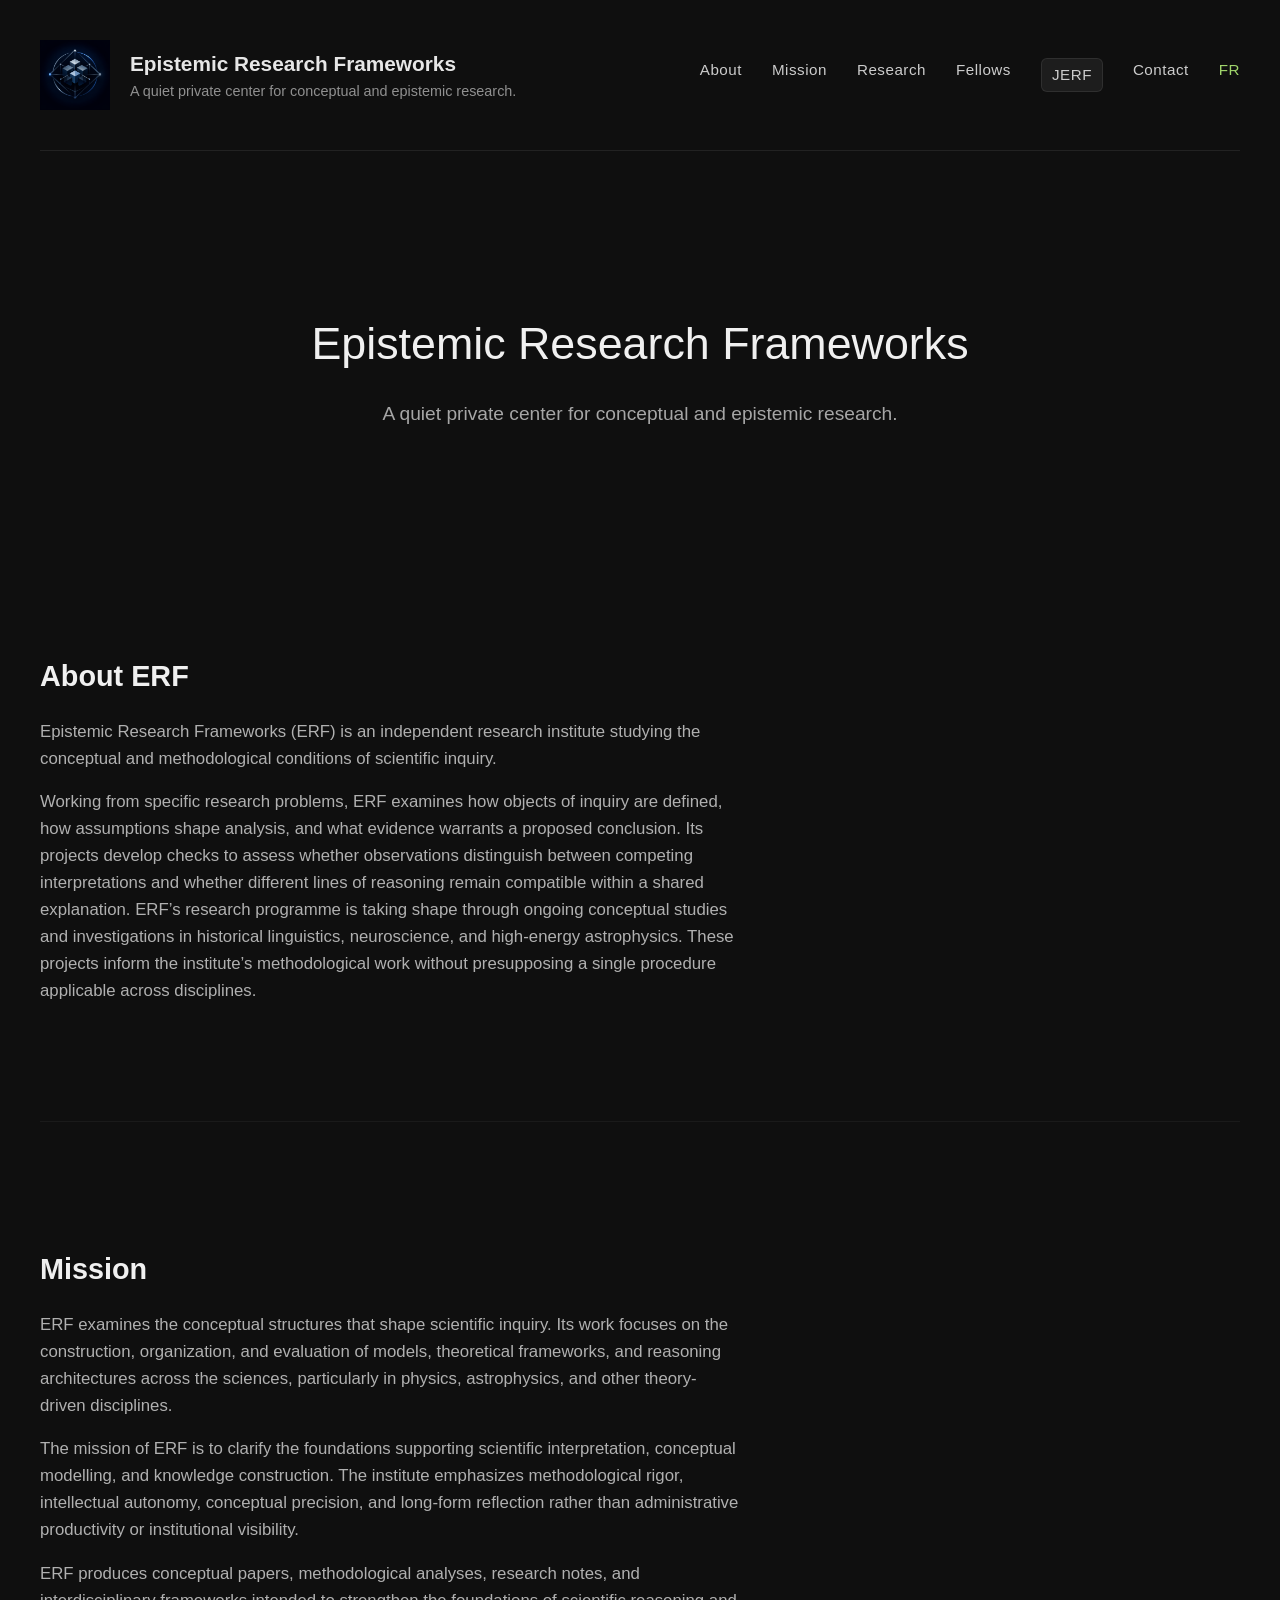
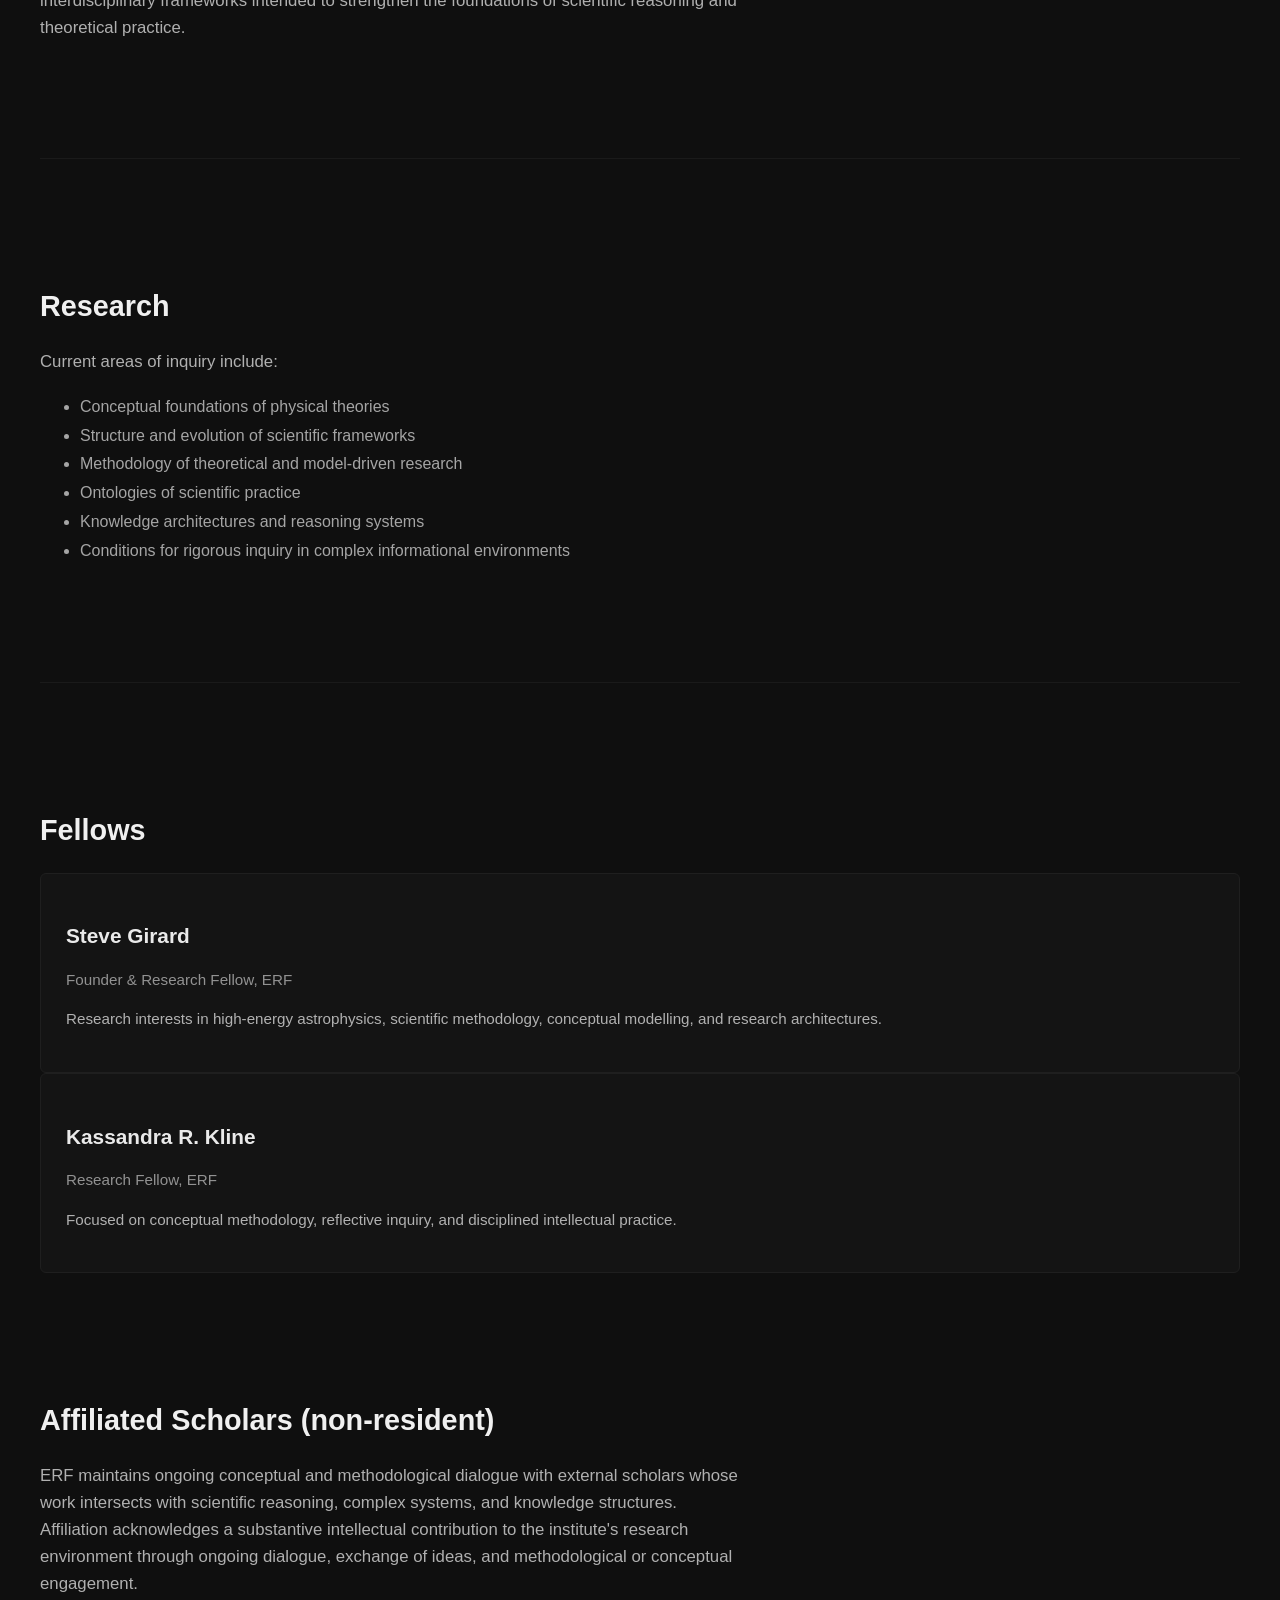
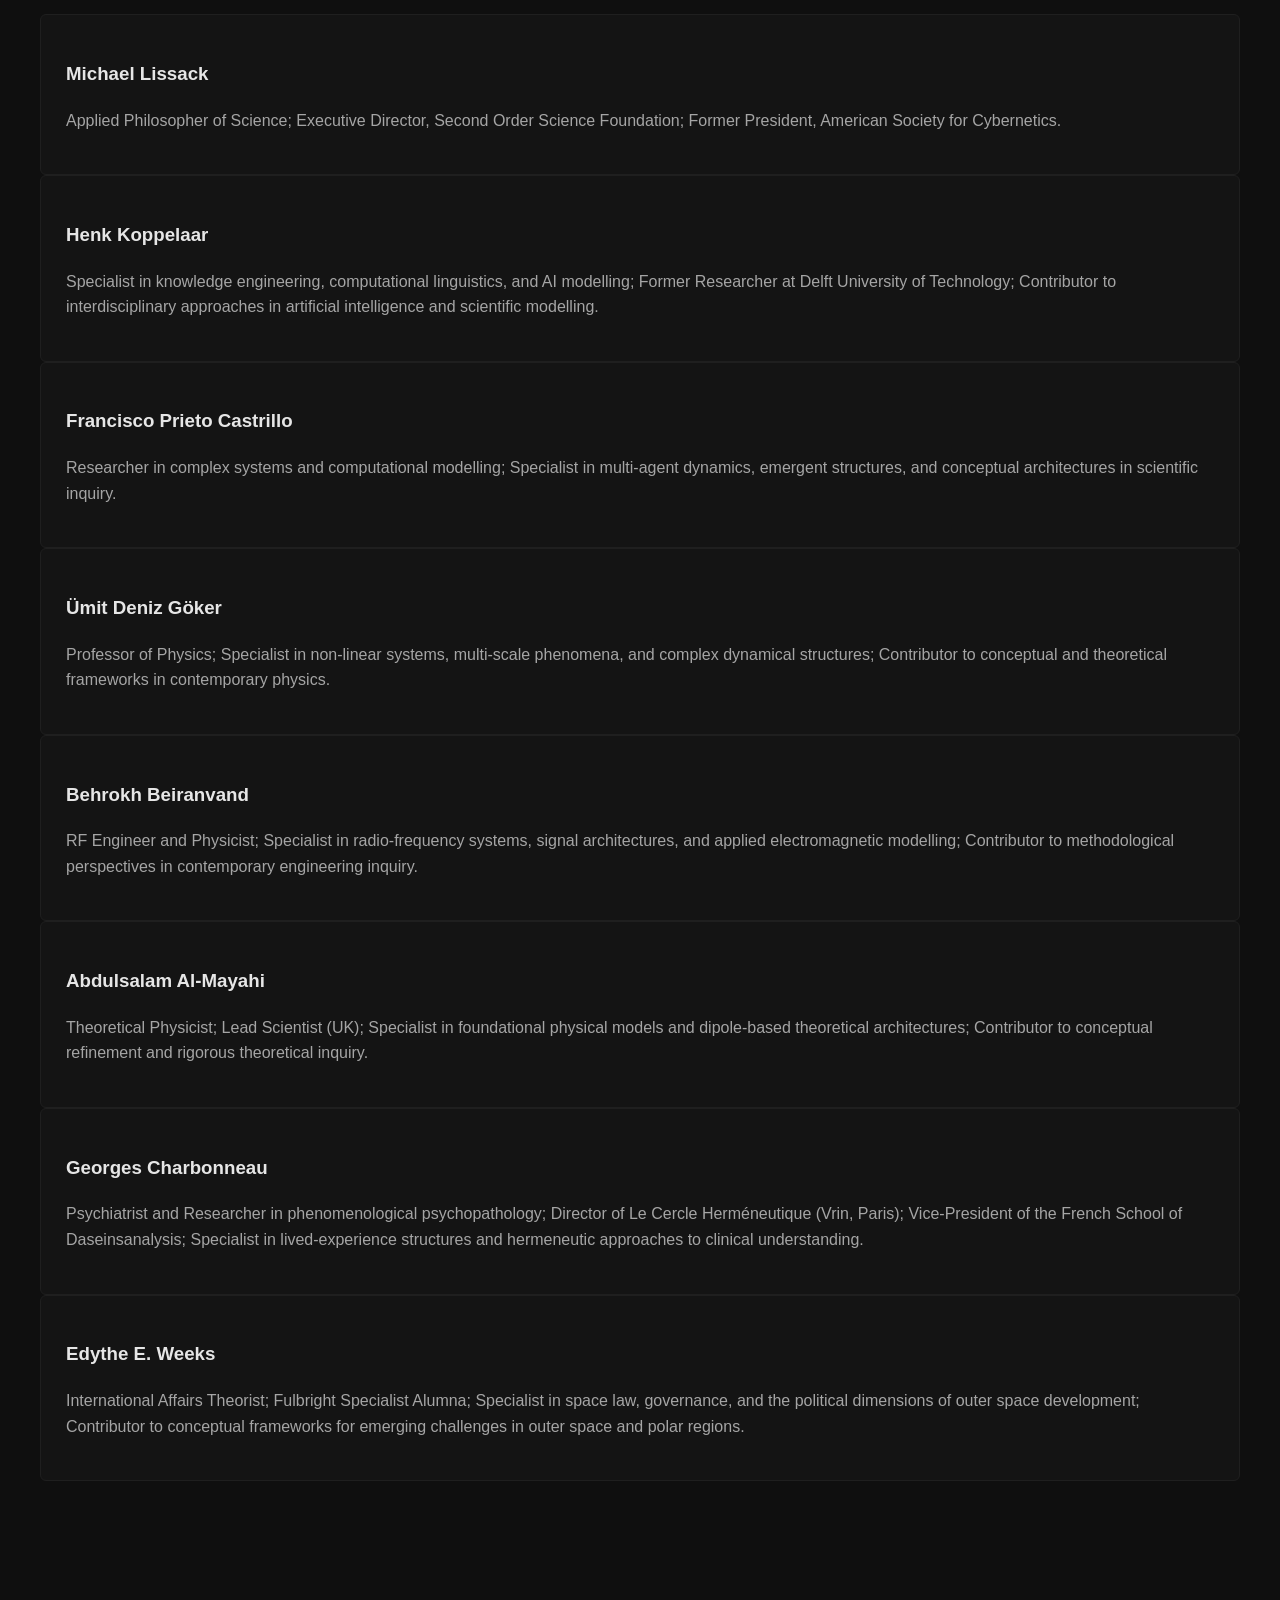
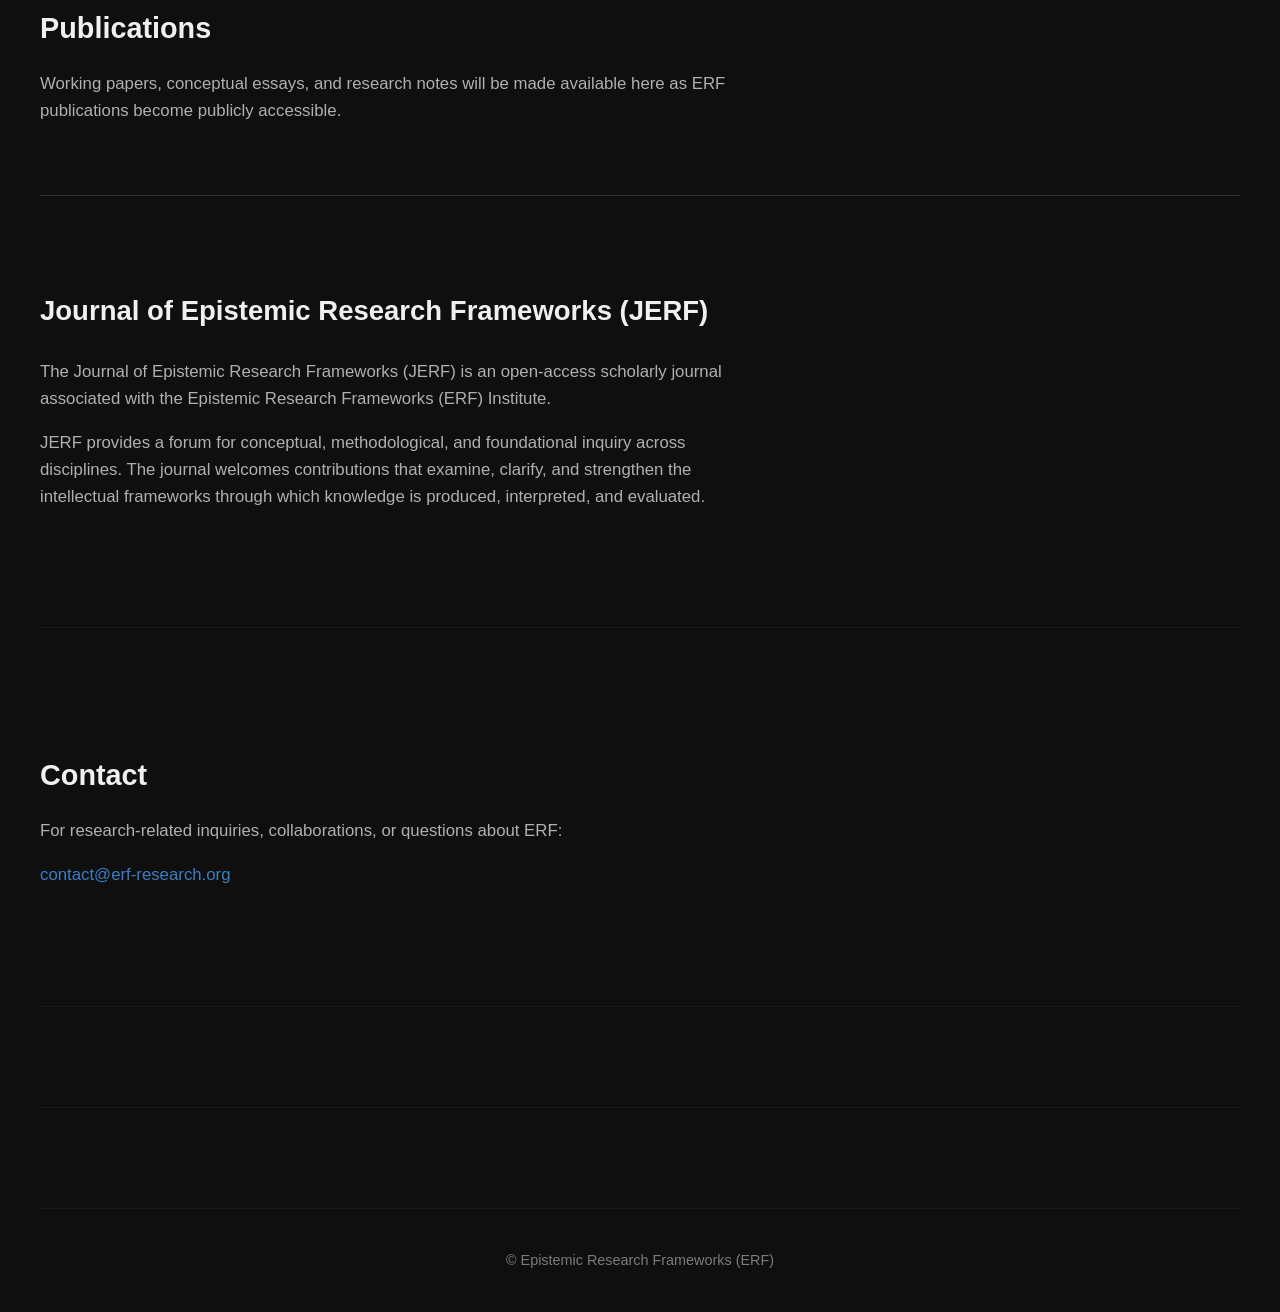
==== index.html @ f29a7f26 "Update index.html" ====
<!DOCTYPE html>
<html lang="en">
<head>
  <meta charset="UTF-8">
  <title>Epistemic Research Frameworks (ERF)</title>
  <meta name="viewport" content="width=device-width, initial-scale=1">
  <link rel="stylesheet" href="style.css">

  <!-- Favicon package -->
  <link rel="icon" type="image/x-icon" href="/favicon.ico">
  <link rel="icon" type="image/png" sizes="16x16" href="/favicon-16x16.png">
  <link rel="icon" type="image/png" sizes="32x32" href="/favicon-32x32.png">
  <link rel="apple-touch-icon" sizes="180x180" href="/apple-touch-icon.png">
  <link rel="icon" type="image/png" sizes="192x192" href="/android-chrome-192x192.png">
  <link rel="icon" type="image/png" sizes="512x512" href="/android-chrome-512x512.png">
  <meta name="theme-color" content="#ffffff">
</head>
<body class="erf-dark">

  <div class="erf-page">

    <header class="erf-header">
      <div class="erf-logo-block">
        <img src="logo.png" alt="ERF logo" class="erf-logo">
        <div class="erf-title">
          <div class="erf-name">Epistemic Research Frameworks</div>
          <div class="erf-subname">A quiet private center for conceptual and epistemic research.</div>
        </div>
      </div>

      <nav class="erf-nav">
        <a href="#about" class="erf-nav-link">About</a>
        <a href="#mission" class="erf-nav-link">Mission</a>
        <a href="#research" class="erf-nav-link">Research</a>
        <a href="#fellows" class="erf-nav-link">Fellows</a>
        <a href="journal.html" class="erf-nav-link erf-nav-jerf">JERF</a>
        <a href="#contact" class="erf-nav-link">Contact</a>

        <!-- 🔥 Lien FR ajouté ici -->
        <a href="fr.html" class="erf-nav-link" style="color:#9fd46b;">
          FR
        </a>
      </nav>
    </header>

    <main class="erf-main">

      <section class="erf-hero">
<div class="erf-hero-text">
<h1 class="erf-hero-title">Epistemic Research Frameworks</h1>
          <p class="erf-hero-lead">
            A quiet private center for conceptual and epistemic research.
          </p>
        </div>
      </section>

     <section id="about" class="erf-section">
  <h2 class="erf-section-title">About ERF</h2>

  <p class="erf-section-text">
    Epistemic Research Frameworks (ERF) is an independent research institute studying the conceptual and methodological conditions of scientific inquiry.
  </p>

  <p class="erf-section-text">
    Working from specific research problems, ERF examines how objects of inquiry are defined, how assumptions shape analysis, and what evidence warrants a proposed conclusion. Its projects develop checks to assess whether observations distinguish between competing interpretations and whether different lines of reasoning remain compatible within a shared explanation.

    ERF’s research programme is taking shape through ongoing conceptual studies and investigations in historical linguistics, neuroscience, and high-energy astrophysics. These projects inform the institute’s methodological work without presupposing a single procedure applicable across disciplines.
  </p>
</section>

<section id="mission" class="erf-section">
  <h2 class="erf-section-title">Mission</h2>

  <p class="erf-section-text">
    ERF examines the conceptual structures that shape scientific inquiry.
    Its work focuses on the construction, organization, and evaluation of
    models, theoretical frameworks, and reasoning architectures across the
    sciences, particularly in physics, astrophysics, and other theory-driven
    disciplines.
  </p>

  <p class="erf-section-text">
    The mission of ERF is to clarify the foundations supporting scientific
    interpretation, conceptual modelling, and knowledge construction.
    The institute emphasizes methodological rigor, intellectual autonomy,
    conceptual precision, and long-form reflection rather than administrative
    productivity or institutional visibility.
  </p>

  <p class="erf-section-text">
    ERF produces conceptual papers, methodological analyses, research notes,
    and interdisciplinary frameworks intended to strengthen the foundations
    of scientific reasoning and theoretical practice.
  </p>
</section>


   <section id="research" class="erf-section">

  <h2 class="erf-section-title">Research</h2>

  <p class="erf-section-text">
    Current areas of inquiry include:
  </p>

  <ul class="erf-research-list" style="color:#a5a5a5; line-height:1.8;">
    <li>Conceptual foundations of physical theories</li>
    <li>Structure and evolution of scientific frameworks</li>
    <li>Methodology of theoretical and model-driven research</li>
    <li>Ontologies of scientific practice</li>
    <li>Knowledge architectures and reasoning systems</li>
    <li>Conditions for rigorous inquiry in complex informational environments</li>
  </ul>

</section>

      <section id="fellows" class="erf-section">
        <h2 class="erf-section-title">Fellows</h2>

     <article class="erf-fellow-card">

  <h3 class="erf-fellow-name">Steve Girard</h3>

  <p class="erf-fellow-role">
    Founder &amp; Research Fellow, ERF
  </p>

  <p class="erf-fellow-bio">
    Research interests in high-energy astrophysics,
    scientific methodology, conceptual modelling,
    and research architectures.
  </p>

</article>

<article class="erf-fellow-card">

  <h3 class="erf-fellow-name">Kassandra R. Kline</h3>

  <p class="erf-fellow-role">
    Research Fellow, ERF
  </p>

  <p class="erf-fellow-bio">
    Focused on conceptual methodology,
    reflective inquiry,
    and disciplined intellectual practice.
  </p>

</article>

      <!-- SECTION AFFILIATED SCHOLARS (VIDE) -->
      <section id="affiliated" class="erf-section">
        <h2 class="erf-section-title">Affiliated Scholars (non‑resident)</h2>

       <p class="erf-section-text">
  ERF maintains ongoing conceptual and methodological dialogue with
  external scholars whose work intersects with scientific reasoning,
  complex systems, and knowledge structures. Affiliation acknowledges a substantive intellectual contribution to the institute's research environment through ongoing dialogue, exchange of ideas, and methodological or conceptual engagement.
</p>

<div class="erf-fellow-card">
  <h3>Michael Lissack</h3>
  <p style="color:#a5a5a5;">
    Applied Philosopher of Science; Executive Director, Second Order Science Foundation; Former President, American Society for Cybernetics.
  </p>
</div>

<div class="erf-fellow-card">
  <h3>Henk Koppelaar</h3>
  <p style="color:#a5a5a5;">
    Specialist in knowledge engineering, computational linguistics, and AI modelling; Former Researcher at Delft University of Technology; Contributor to interdisciplinary approaches in artificial intelligence and scientific modelling.
  </p>
</div>

<div class="erf-fellow-card">
  <h3>Francisco Prieto Castrillo</h3>
  <p style="color:#a5a5a5;">
    Researcher in complex systems and computational modelling; Specialist in multi-agent dynamics, emergent structures, and conceptual architectures in scientific inquiry.
  </p>
</div>

<div class="erf-fellow-card">
  <h3>Ümit Deniz Göker</h3>
  <p style="color:#a5a5a5;">
    Professor of Physics; Specialist in non-linear systems, multi-scale phenomena, and complex dynamical structures; Contributor to conceptual and theoretical frameworks in contemporary physics.
  </p>
</div>

<div class="erf-fellow-card">
  <h3>Behrokh Beiranvand</h3>
  <p style="color:#a5a5a5;">
    RF Engineer and Physicist; Specialist in radio-frequency systems, signal architectures, and applied electromagnetic modelling; Contributor to methodological perspectives in contemporary engineering inquiry.
  </p>
</div>

<div class="erf-fellow-card">
  <h3>Abdulsalam Al‑Mayahi</h3>
  <p style="color:#a5a5a5;">
    Theoretical Physicist; Lead Scientist (UK); Specialist in foundational physical models and dipole-based theoretical architectures; Contributor to conceptual refinement and rigorous theoretical inquiry.
  </p>
</div>

        <div class="erf-fellow-card">
  <h3>Georges Charbonneau</h3>
  <p style="color:#a5a5a5;">
    Psychiatrist and Researcher in phenomenological psychopathology; Director of Le Cercle Herméneutique (Vrin, Paris); Vice-President of the French School of Daseinsanalysis; Specialist in lived-experience structures and hermeneutic approaches to clinical understanding.
  </p>
</div>

        <div class="erf-fellow-card">
  <h3>Edythe E. Weeks</h3>
  <p style="color:#a5a5a5;">
   International Affairs Theorist; Fulbright Specialist Alumna; Specialist in space law, governance, and the political dimensions of outer space development; Contributor to conceptual frameworks for emerging challenges in outer space and polar regions.
</div>

  <section id="publications" class="erf-section">

  <h2 class="erf-section-title">Publications</h2>

  <p class="erf-section-text">
    Working papers, conceptual essays, and research notes will be made
    available here as ERF publications become publicly accessible.
  </p>

   <div style="
margin-top:70px;
border-top:1px solid #2e2e2e;
padding-top:45px;
"></div>
 
   <a href="journal.html" style="text-decoration:none;">
<h2 class="erf-section-title"
style="font-size:1.72em; margin-bottom:26px;">
Journal of Epistemic Research Frameworks (JERF)
</h2>
</a>
    
<p class="erf-section-text">
  The Journal of Epistemic Research Frameworks (JERF) is an open-access scholarly journal associated with the Epistemic Research Frameworks (ERF) Institute.
</p>

<p class="erf-section-text">
  JERF provides a forum for conceptual, methodological, and foundational inquiry across disciplines. The journal welcomes contributions that examine, clarify, and strengthen the intellectual frameworks through which knowledge is produced, interpreted, and evaluated.
</p>
    
  </section>

      <section id="contact" class="erf-section">
        <h2 class="erf-section-title">Contact</h2>
        <p class="erf-section-text">
          For research-related inquiries, collaborations, or questions about ERF:
        </p>
        <p class="erf-section-text">
          <a href="mailto:contact@erf-research.org" class="erf-link">
            contact@erf-research.org
          </a>
        </p>
      </section>

    </main>

    <footer class="erf-footer">
      <div class="erf-footer-text">
        © Epistemic Research Frameworks (ERF)
      </div>
    </footer>

  </div>

</body>
</html>
---- style.css ----
/* ================================
   ERF — Noir Institutionnel
   ================================ */

/* --- Base --- */
body.erf-dark {
  margin: 0;
  padding: 0;
  background: #0f0f0f;
  color: #e6e6e6;
  font-family: "Inter", Helvetica, Arial, sans-serif;
  line-height: 1.6;
}

/* Wrapper */
.erf-page {
  max-width: 1200px;
  margin: 0 auto;
  padding: 0 40px;
}

/* --- Header --- */
.erf-header {
  display: flex;
  justify-content: space-between;
  align-items: center;
  padding: 40px 0;
  border-bottom: 1px solid #222;
}

.erf-logo-block {
  display: flex;
  align-items: center;
  gap: 20px;
}

.erf-logo {
  width: 70px;
  height: auto;
}

.erf-title {
  display: flex;
  flex-direction: column;
}

.erf-name {
  font-size: 1.3rem;
  font-weight: 600;
  color: #e6e6e6;
}

.erf-subname {
  font-size: 0.9rem;
  opacity: 0.6;
}

/* --- Navigation --- */
.erf-nav {
  display: flex;
  gap: 30px;
}

.erf-nav-link {
  color: #ccc;
  text-decoration: none;
  font-size: 0.95rem;
  letter-spacing: 0.5px;
  transition: opacity 0.2s;
}

.erf-nav-link:hover {
  opacity: 0.5;
}

.erf-nav-jerf {
  background: rgba(255,255,255,0.06);
  border: 1px solid rgba(255,255,255,0.08);
  padding: 4px 10px;
  border-radius: 6px;
}

/* --- Hero --- */
.erf-hero {
  padding: 120px 0 80px 0;
  text-align: center;
}

.erf-hero-title {
  font-size: 2.8rem;
  font-weight: 500;
  margin-bottom: 10px;
  color: #f0f0f0;
}

.erf-hero-lead {
  font-size: 1.2rem;
  opacity: 0.7;
}

/* --- Sections --- */
.erf-section {
  padding: 100px 0;
  border-bottom: 1px solid #1a1a1a;
}

.erf-section-title {
  font-size: 1.8rem;
  margin-bottom: 20px;
  color: #f0f0f0;
}

.erf-section-text {
  max-width: 700px;
  font-size: 1.05rem;
  opacity: 0.75;
}

/* --- Fellows --- */
.erf-fellows-grid {
  display: grid;
  grid-template-columns: repeat(auto-fit, minmax(260px, 1fr));
  gap: 40px;
  margin-top: 40px;
}

.erf-fellow-card {
  background: #141414;
  padding: 25px;
  border: 1px solid #1f1f1f;
  border-radius: 6px;
}

.erf-fellow-name {
  font-size: 1.3rem;
  margin-bottom: 5px;
  color: #eaeaea;
}

.erf-fellow-role {
  font-size: 0.95rem;
  opacity: 0.6;
  margin-bottom: 15px;
}

.erf-fellow-bio {
  font-size: 0.95rem;
  opacity: 0.75;
}

/* --- Links --- */
.erf-link {
  color: #4da3ff;
  text-decoration: none;
}

.erf-link:hover {
  opacity: 0.6;
}

/* --- Footer --- */
.erf-footer {
  padding: 40px 0;
  text-align: center;
  opacity: 0.5;
  font-size: 0.9rem;
}
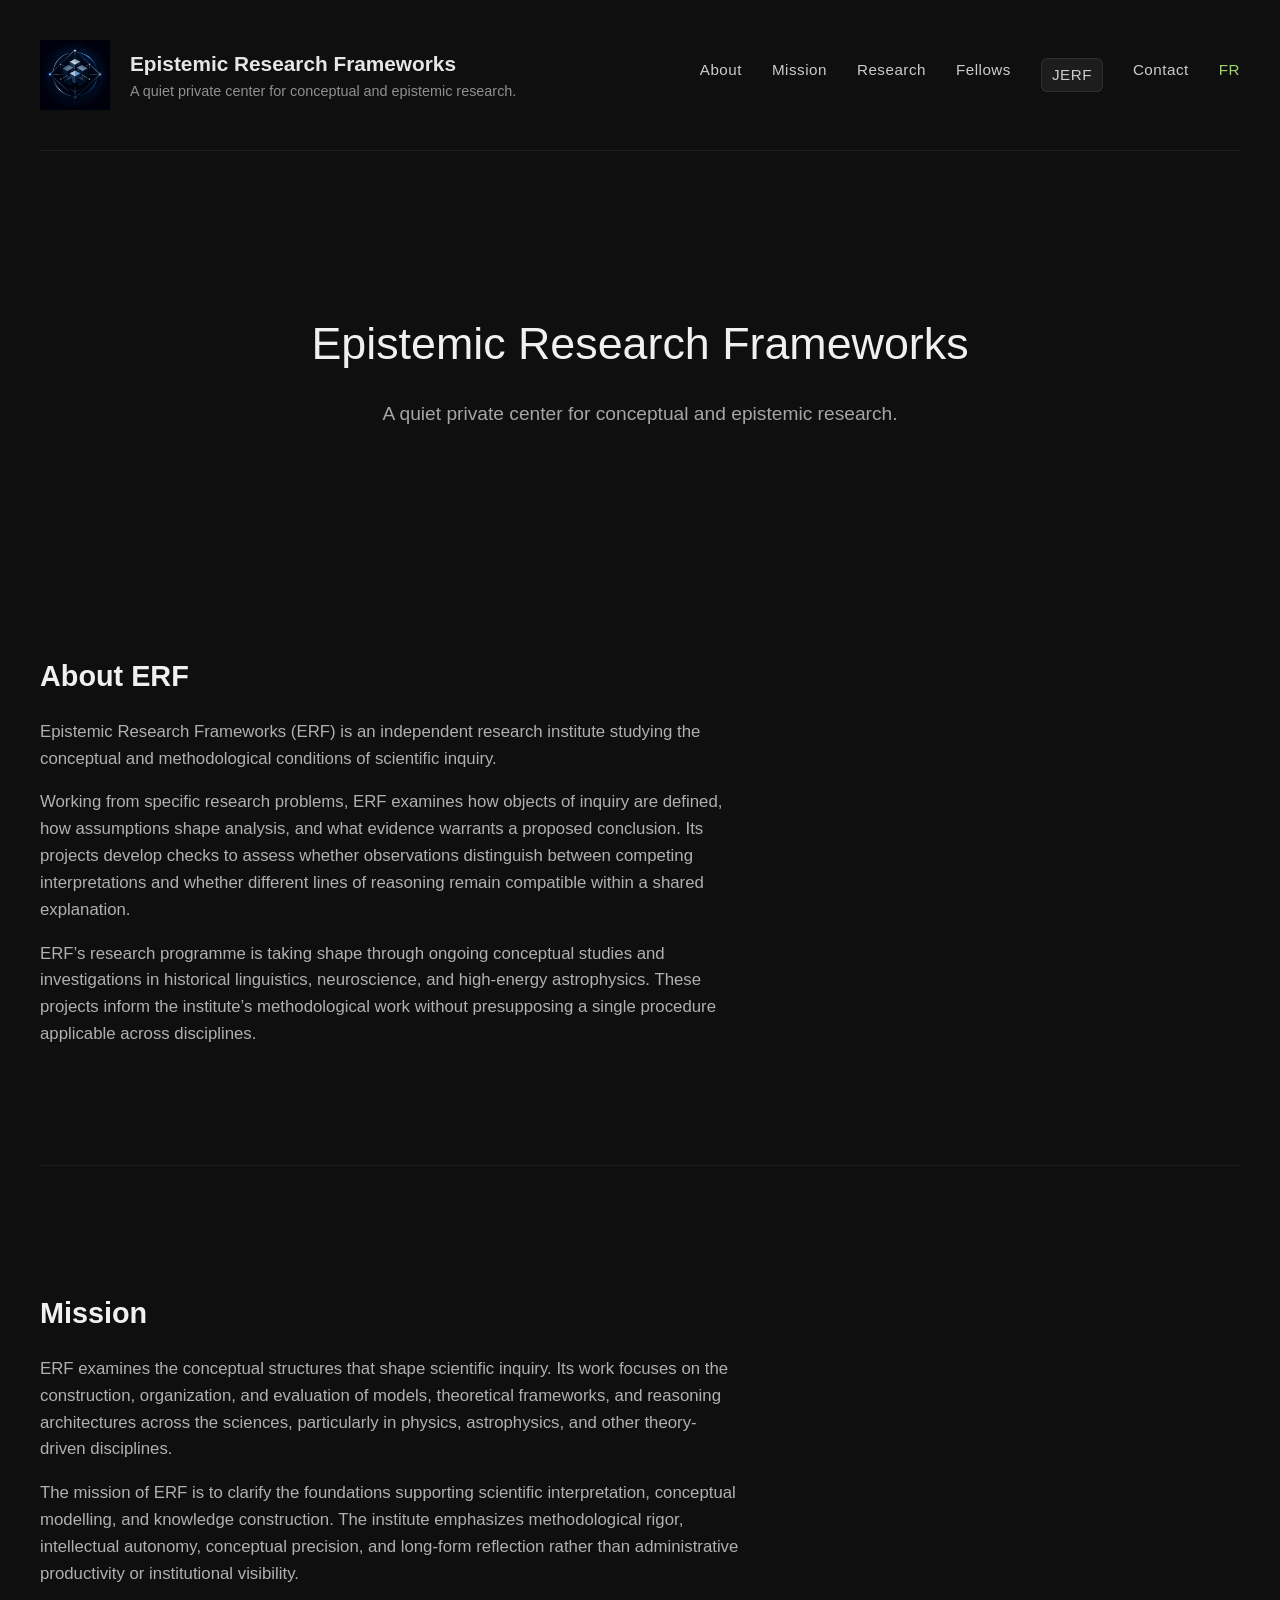
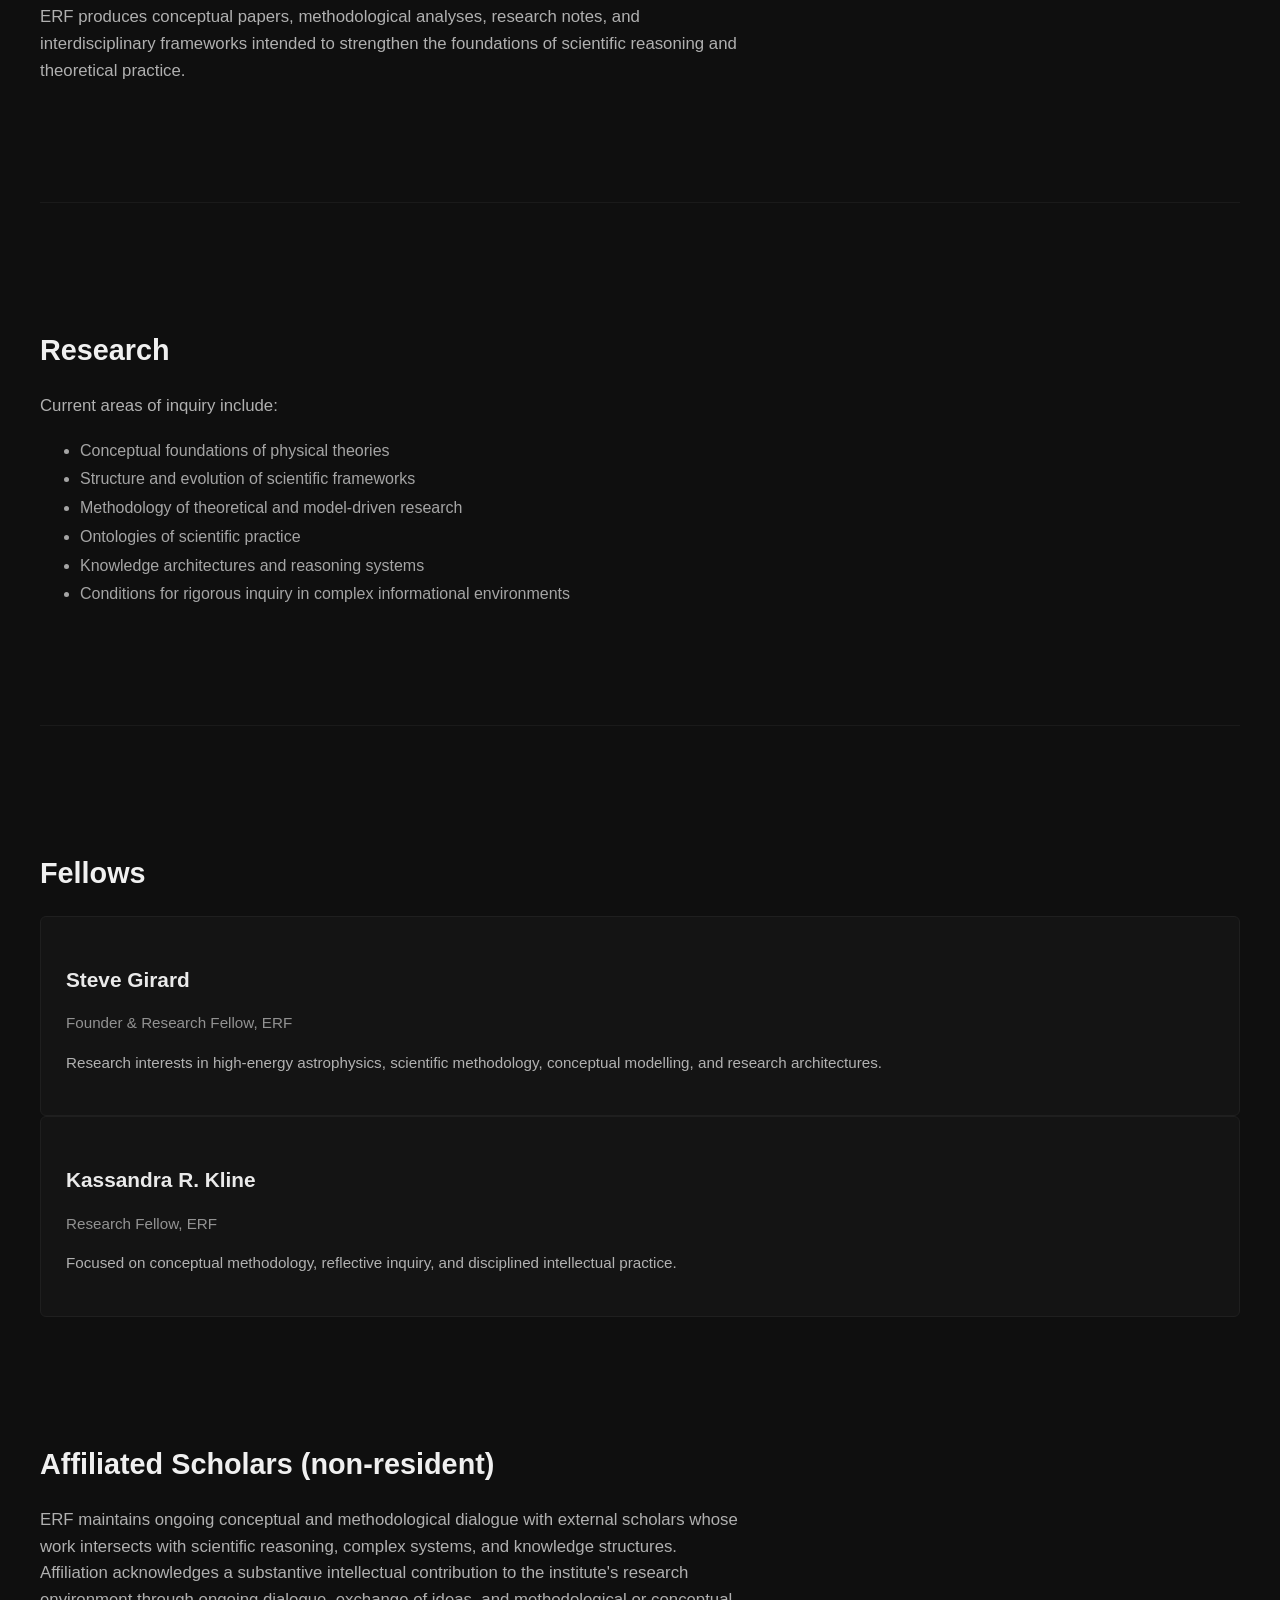
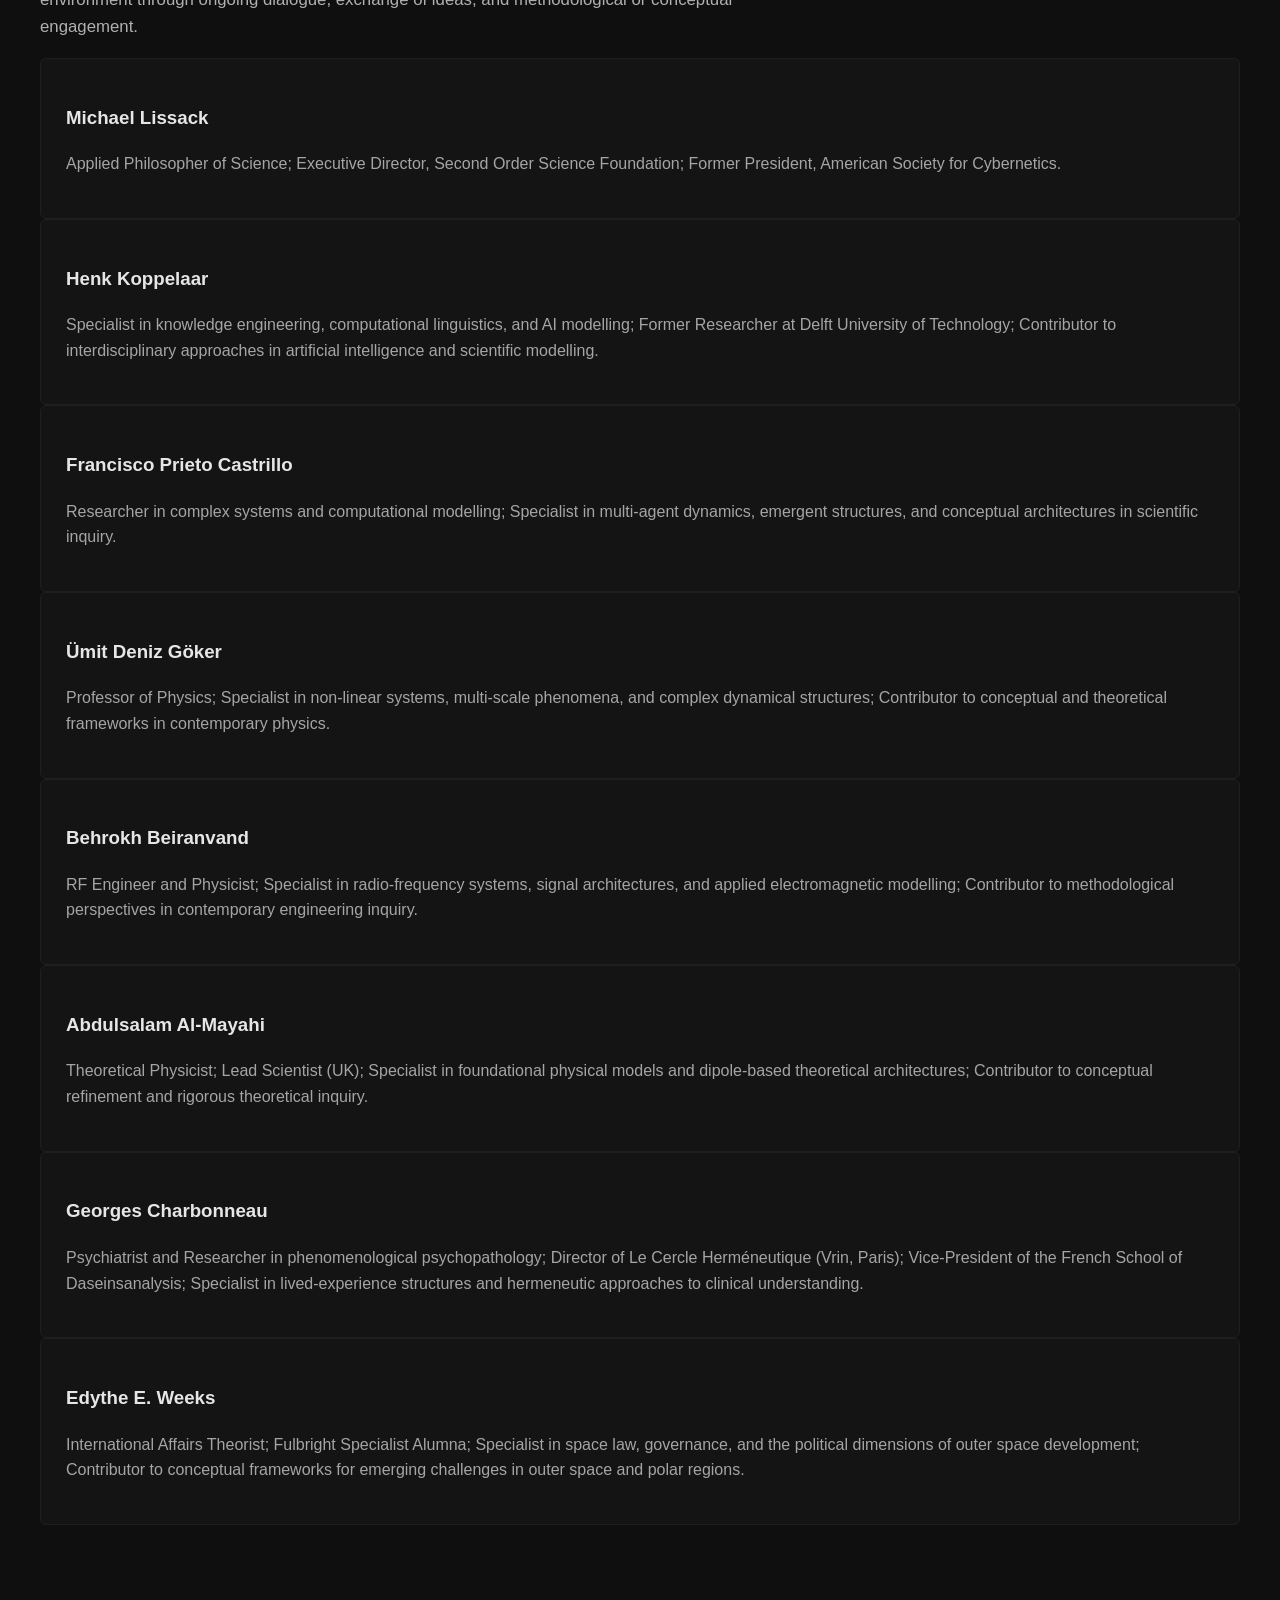
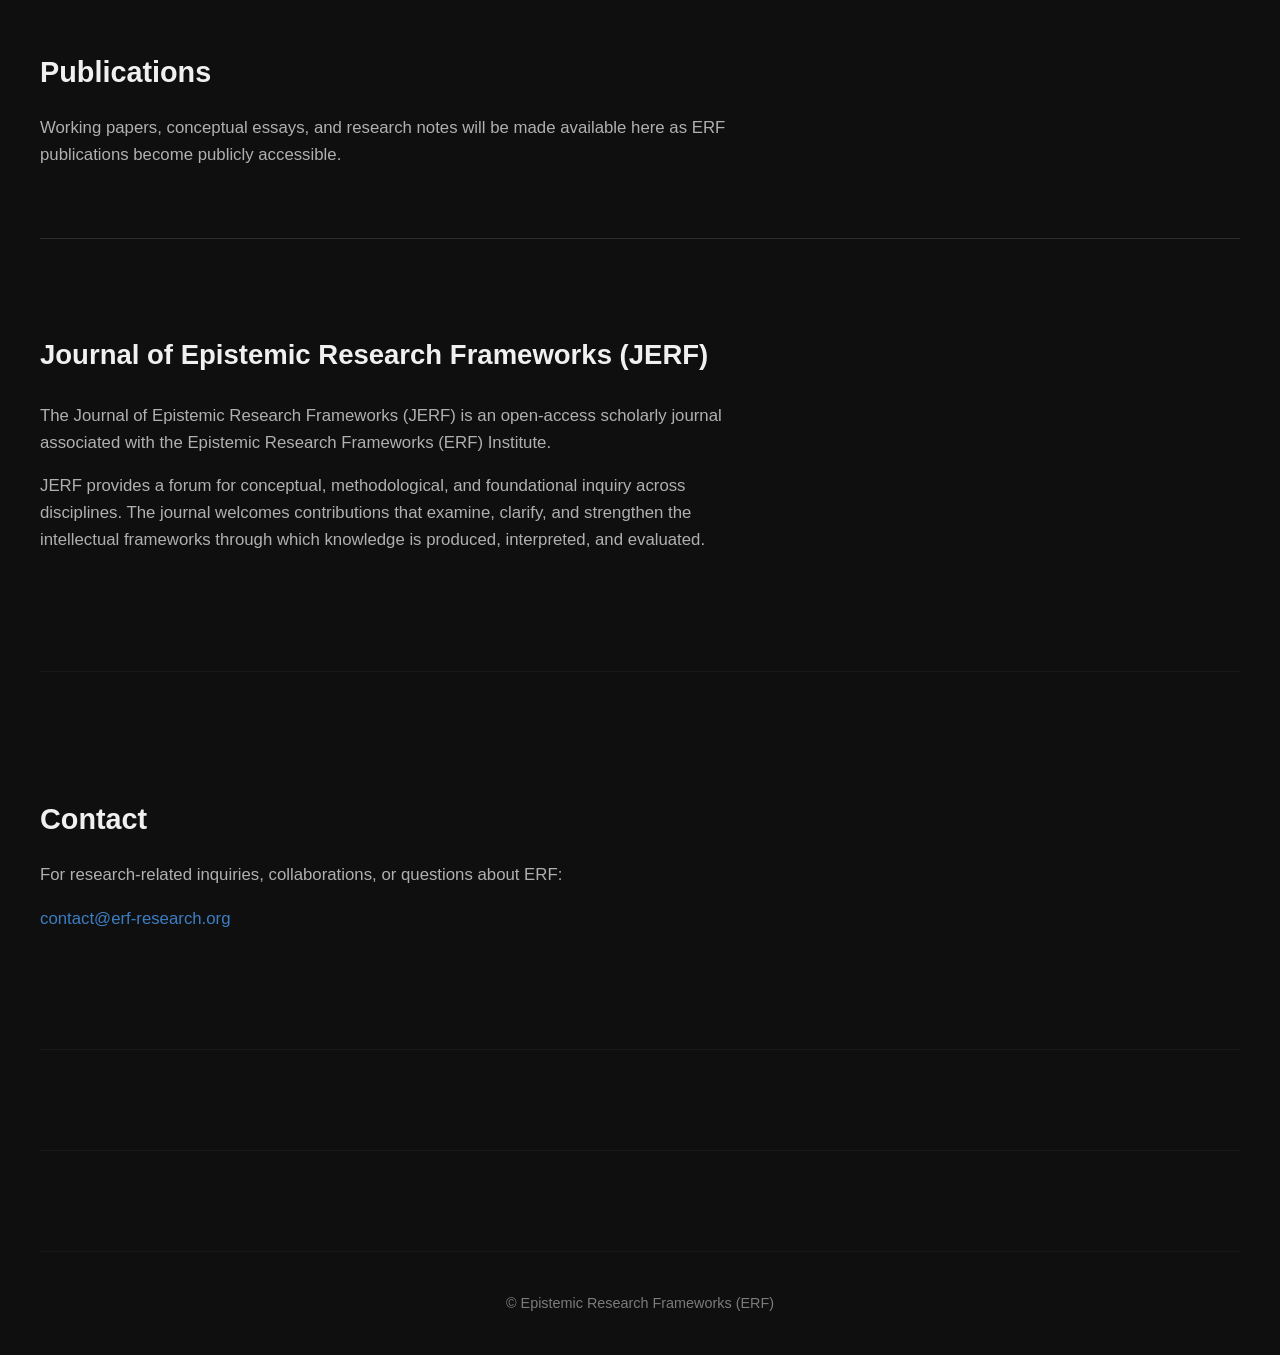
==== commit 60768be1: "Update index.html" ====
--- a/index.html
+++ b/index.html
@@ -63,7 +63,9 @@
 
   <p class="erf-section-text">
     Working from specific research problems, ERF examines how objects of inquiry are defined, how assumptions shape analysis, and what evidence warrants a proposed conclusion. Its projects develop checks to assess whether observations distinguish between competing interpretations and whether different lines of reasoning remain compatible within a shared explanation.
-
+  </p>
+
+  <p class="erf-section-text">
     ERF’s research programme is taking shape through ongoing conceptual studies and investigations in historical linguistics, neuroscience, and high-energy astrophysics. These projects inform the institute’s methodological work without presupposing a single procedure applicable across disciplines.
   </p>
 </section>
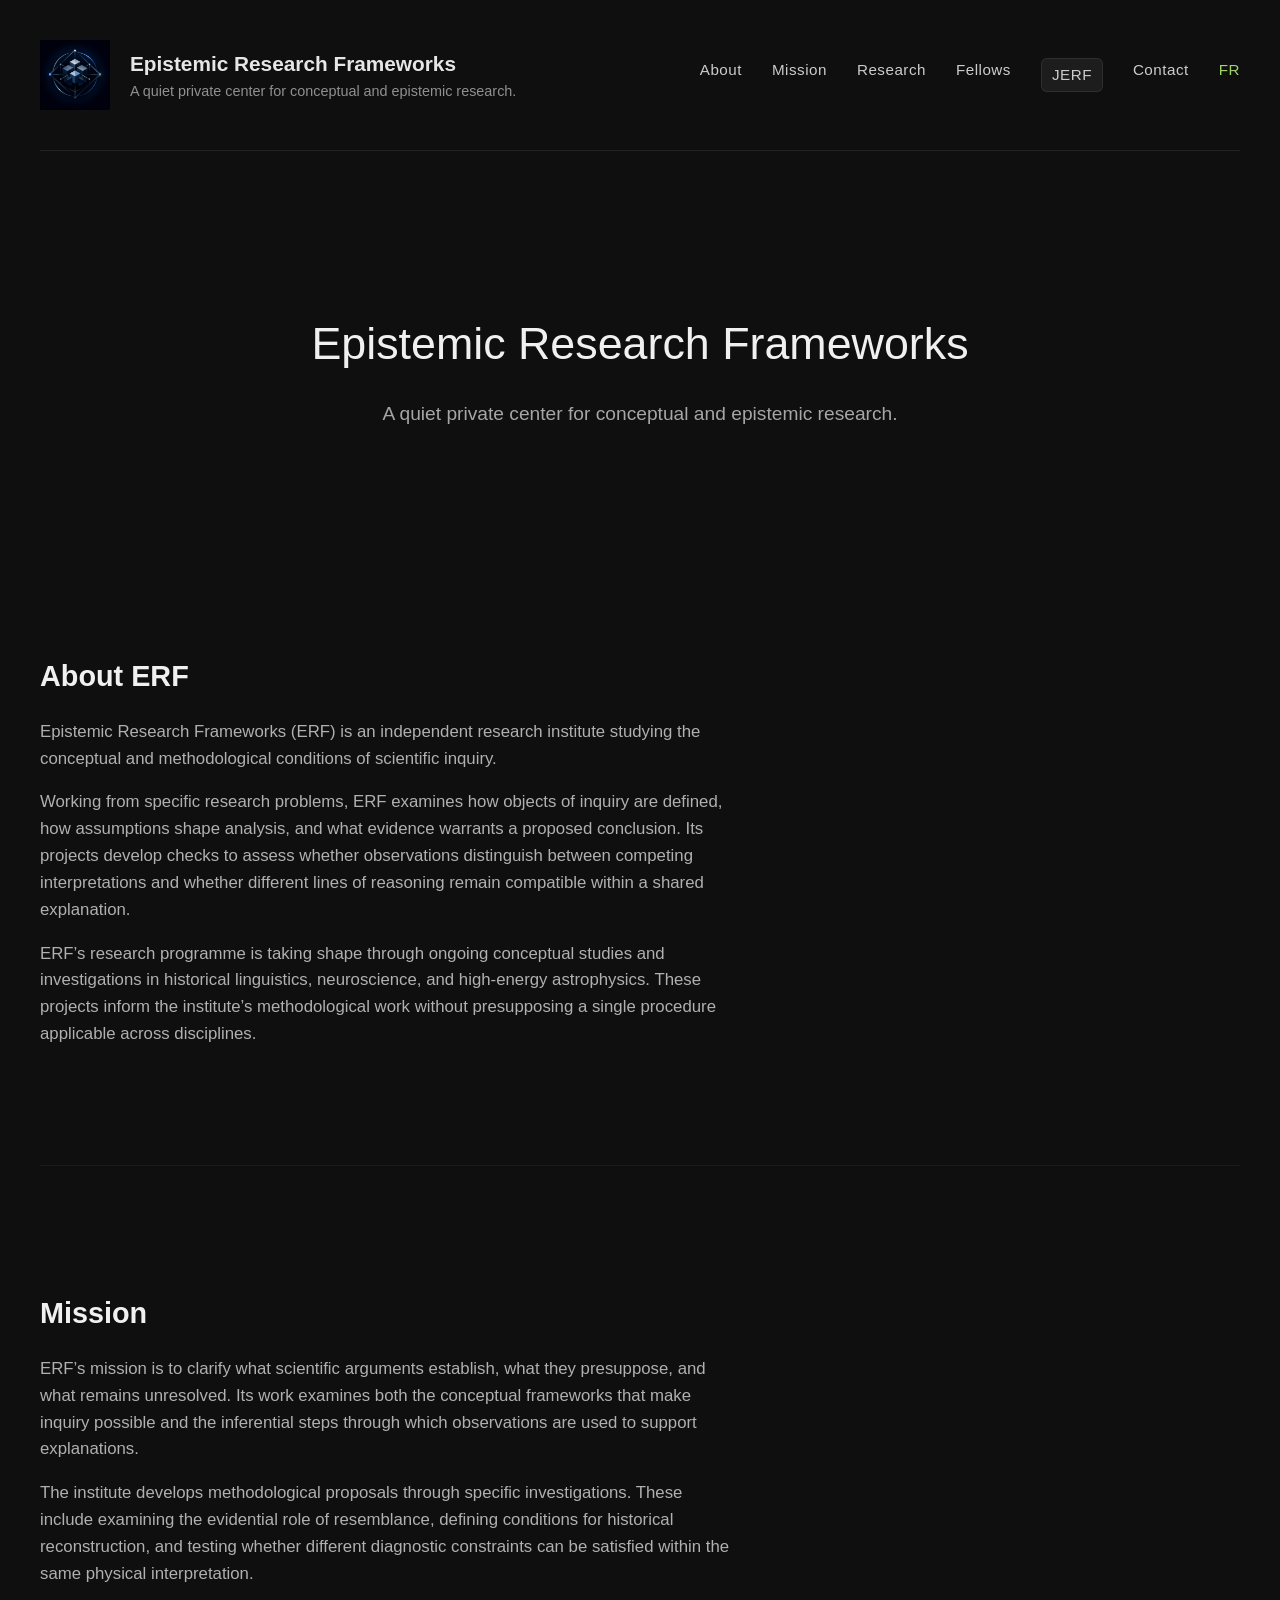
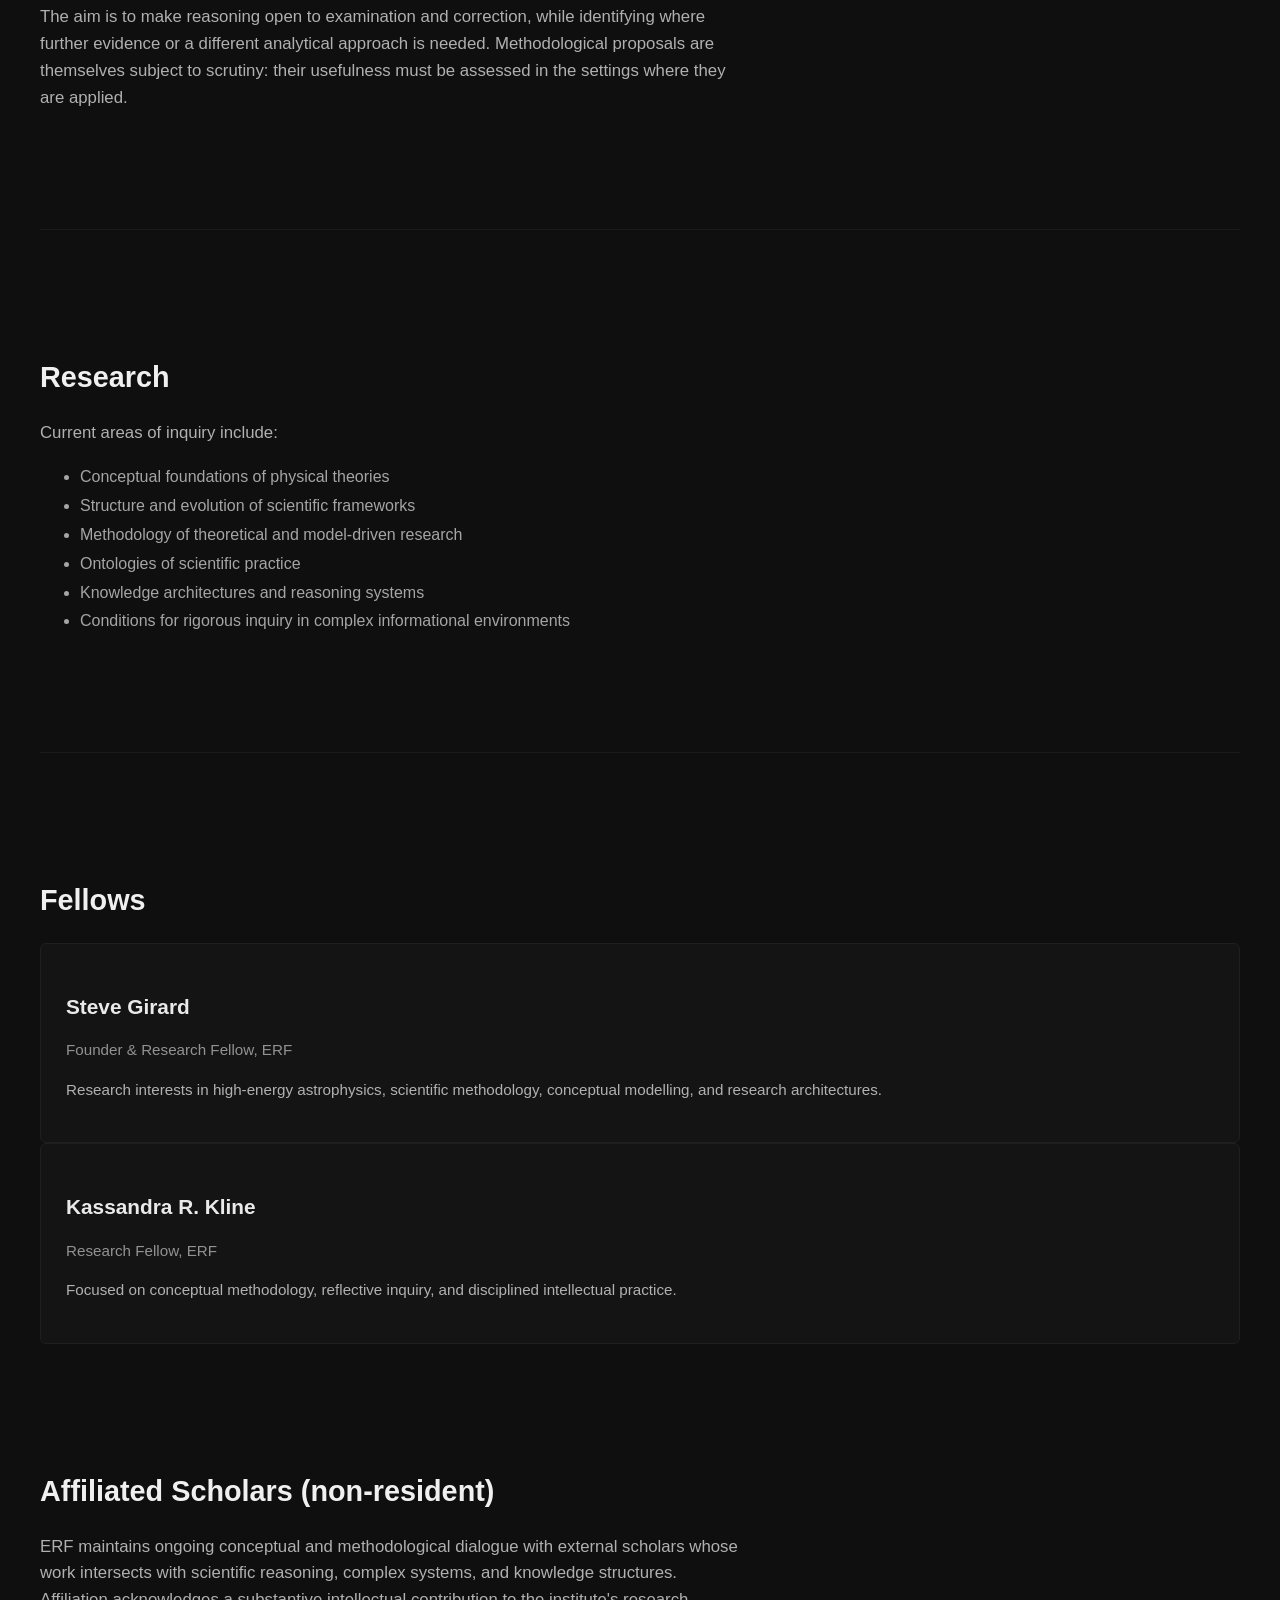
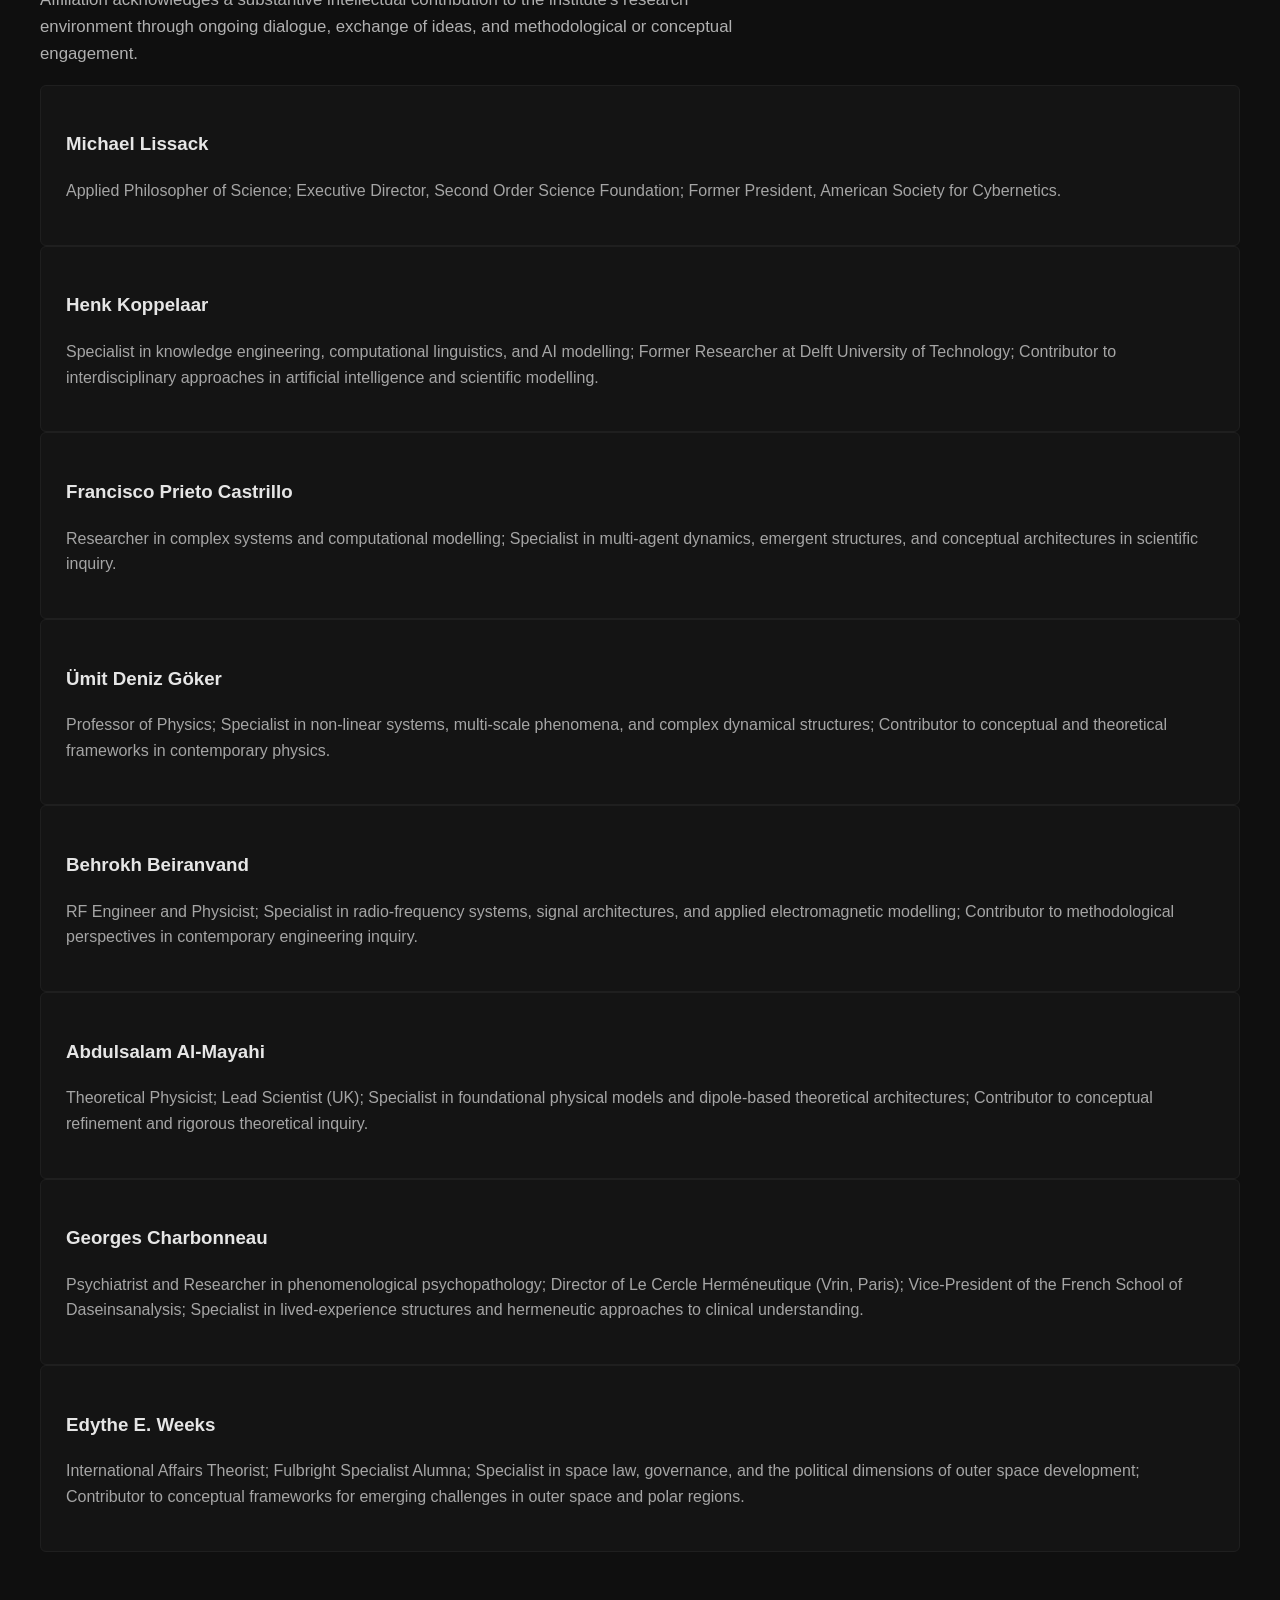
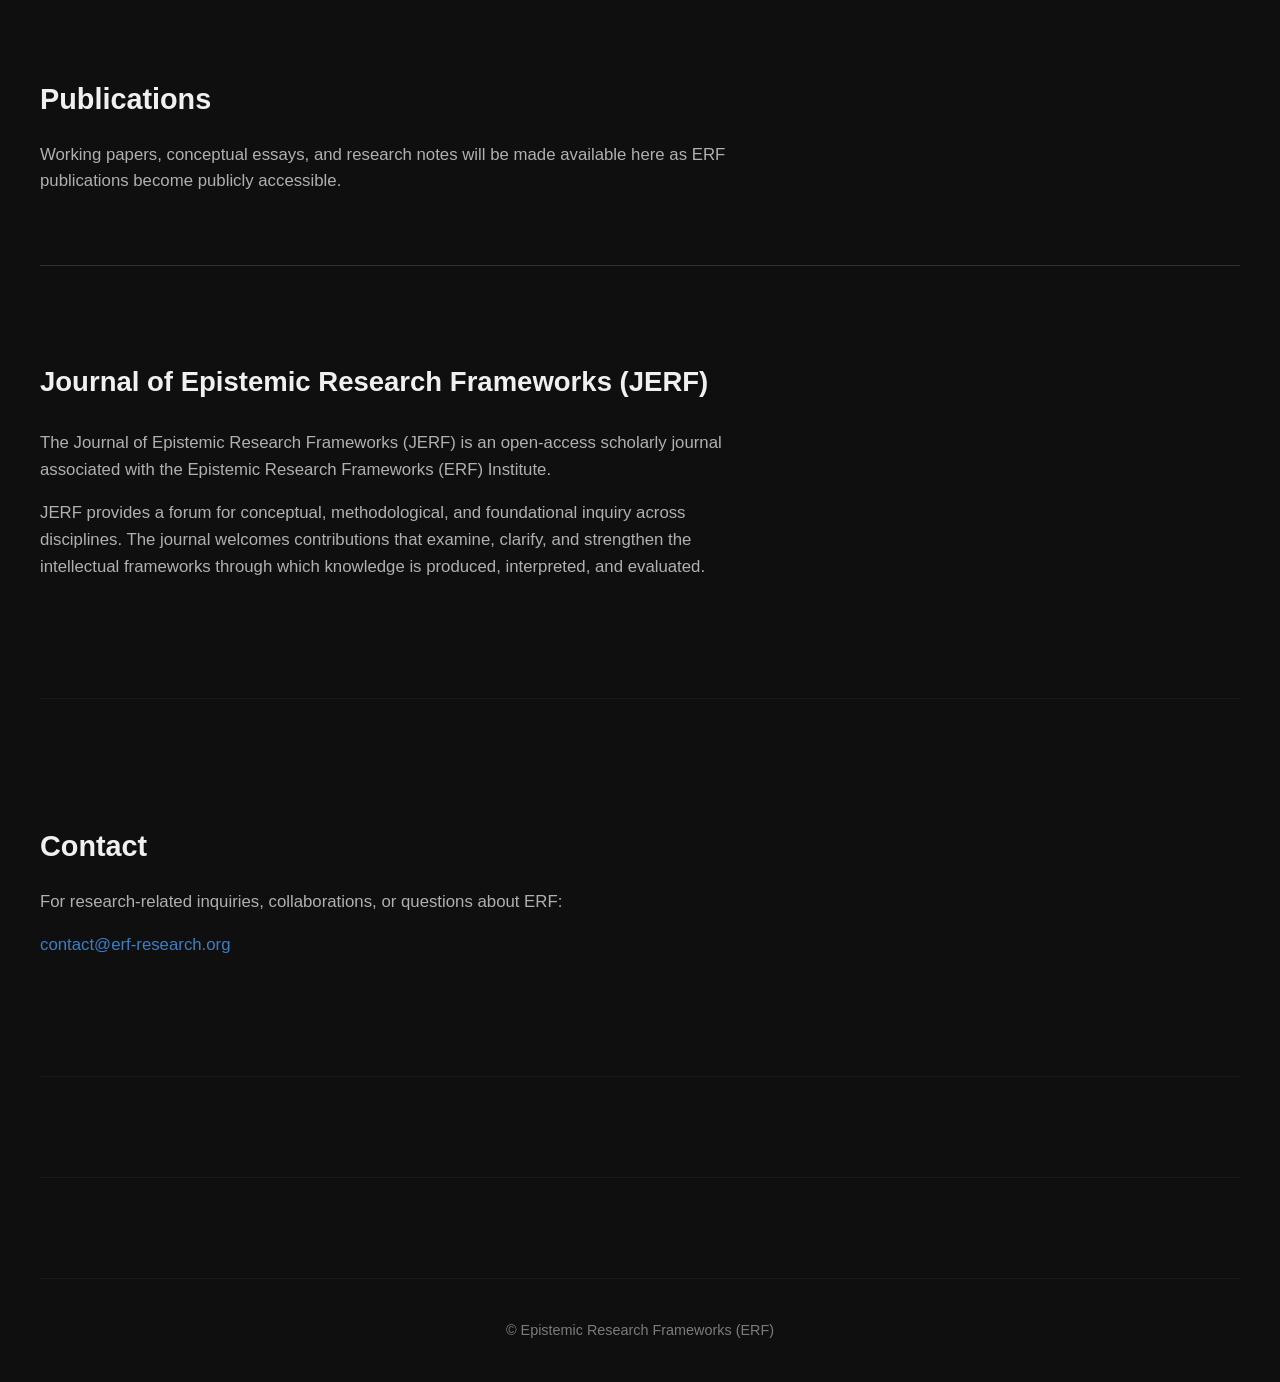
==== commit 0288225d: "Update index.html" ====
--- a/index.html
+++ b/index.html
@@ -74,28 +74,17 @@
   <h2 class="erf-section-title">Mission</h2>
 
   <p class="erf-section-text">
-    ERF examines the conceptual structures that shape scientific inquiry.
-    Its work focuses on the construction, organization, and evaluation of
-    models, theoretical frameworks, and reasoning architectures across the
-    sciences, particularly in physics, astrophysics, and other theory-driven
-    disciplines.
-  </p>
-
-  <p class="erf-section-text">
-    The mission of ERF is to clarify the foundations supporting scientific
-    interpretation, conceptual modelling, and knowledge construction.
-    The institute emphasizes methodological rigor, intellectual autonomy,
-    conceptual precision, and long-form reflection rather than administrative
-    productivity or institutional visibility.
-  </p>
-
-  <p class="erf-section-text">
-    ERF produces conceptual papers, methodological analyses, research notes,
-    and interdisciplinary frameworks intended to strengthen the foundations
-    of scientific reasoning and theoretical practice.
+    ERF’s mission is to clarify what scientific arguments establish, what they presuppose, and what remains unresolved. Its work examines both the conceptual frameworks that make inquiry possible and the inferential steps through which observations are used to support explanations.
+  </p>
+
+  <p class="erf-section-text">
+    The institute develops methodological proposals through specific investigations. These include examining the evidential role of resemblance, defining conditions for historical reconstruction, and testing whether different diagnostic constraints can be satisfied within the same physical interpretation.
+  </p>
+
+  <p class="erf-section-text">
+    The aim is to make reasoning open to examination and correction, while identifying where further evidence or a different analytical approach is needed. Methodological proposals are themselves subject to scrutiny: their usefulness must be assessed in the settings where they are applied.
   </p>
 </section>
-
 
    <section id="research" class="erf-section">
 
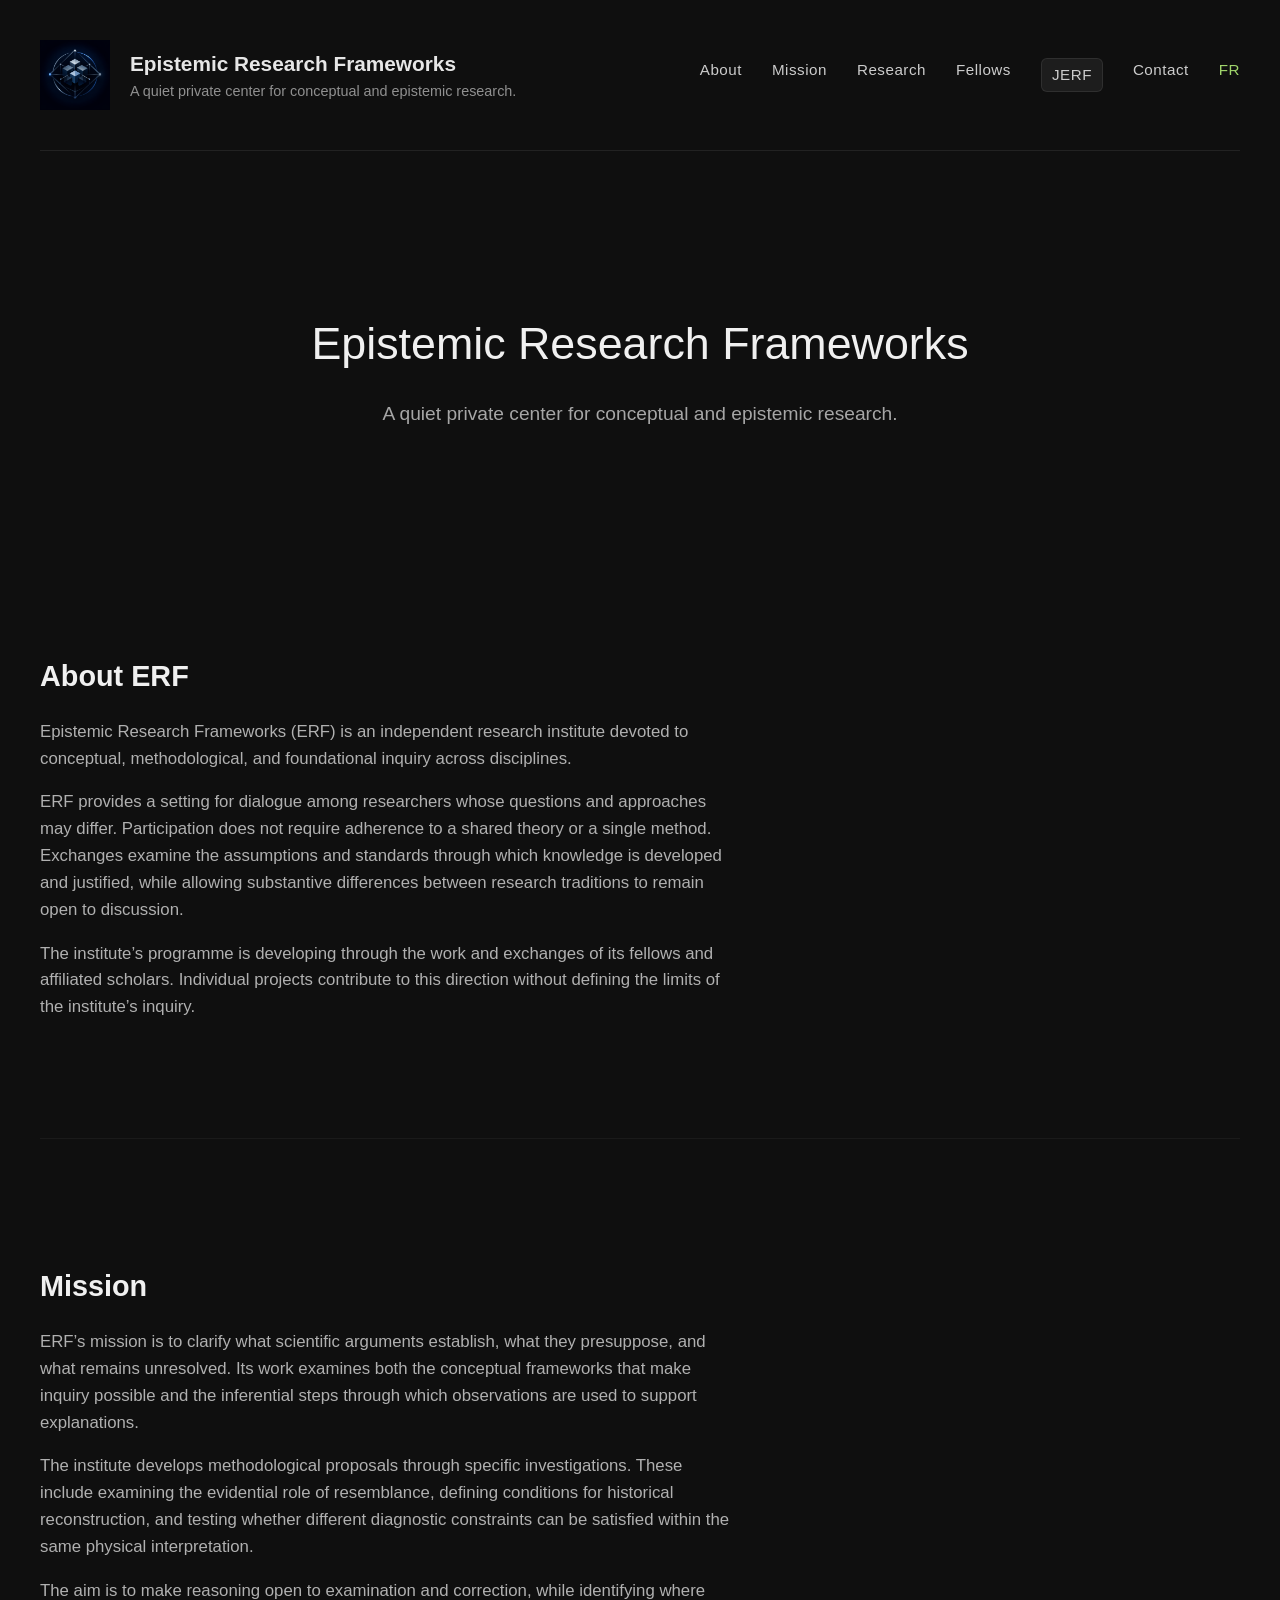
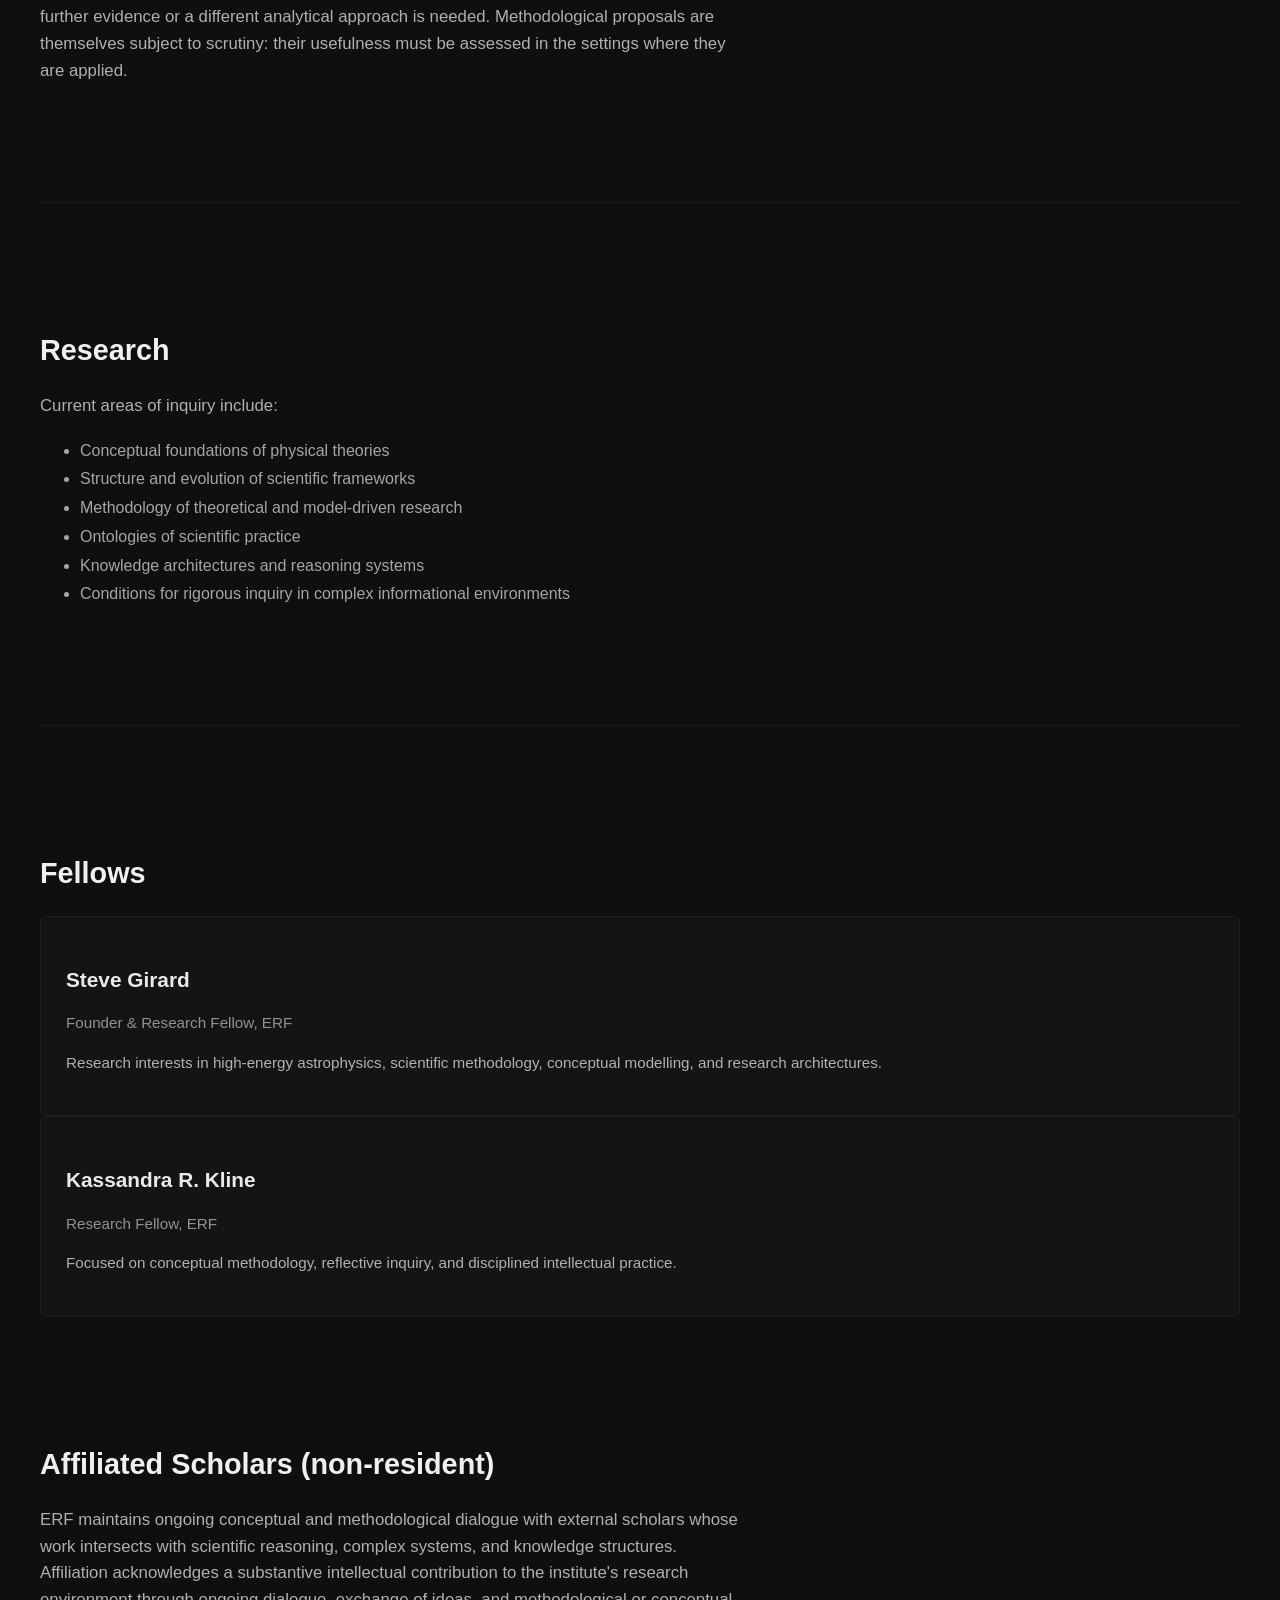
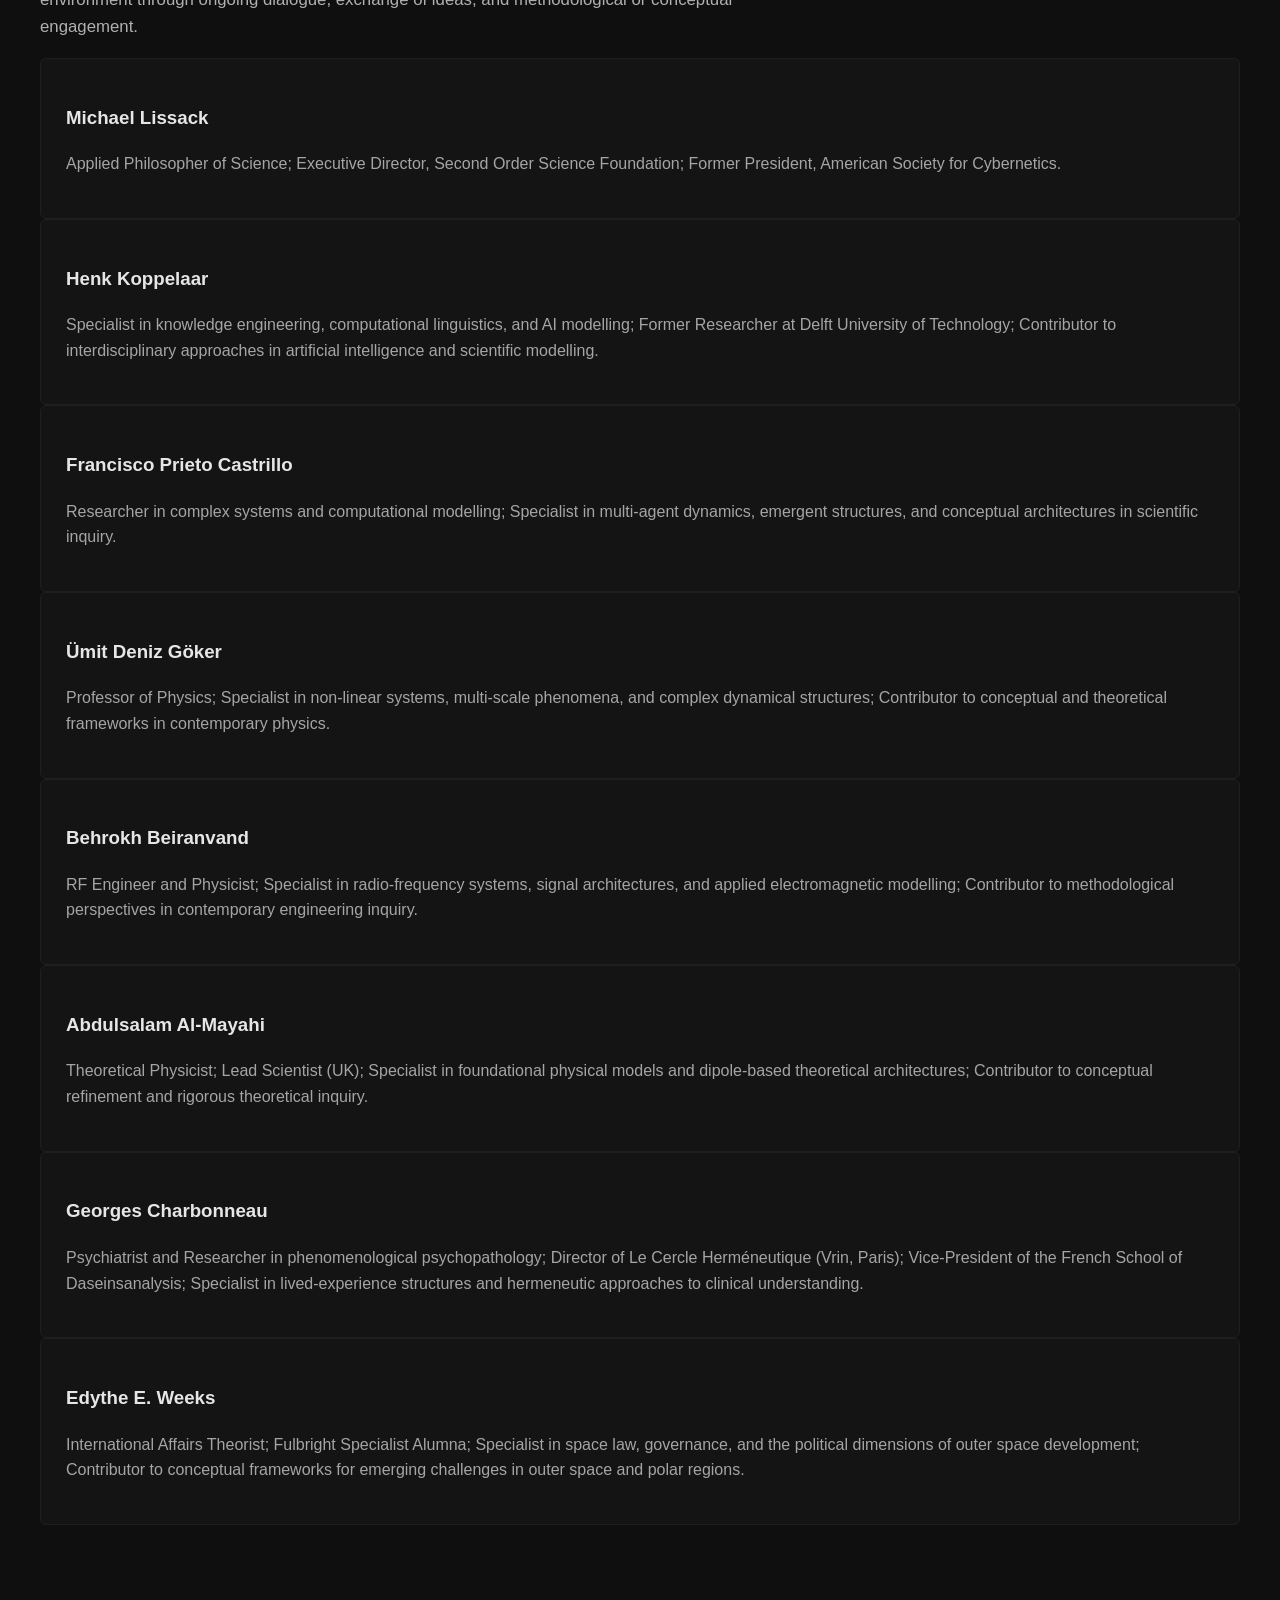
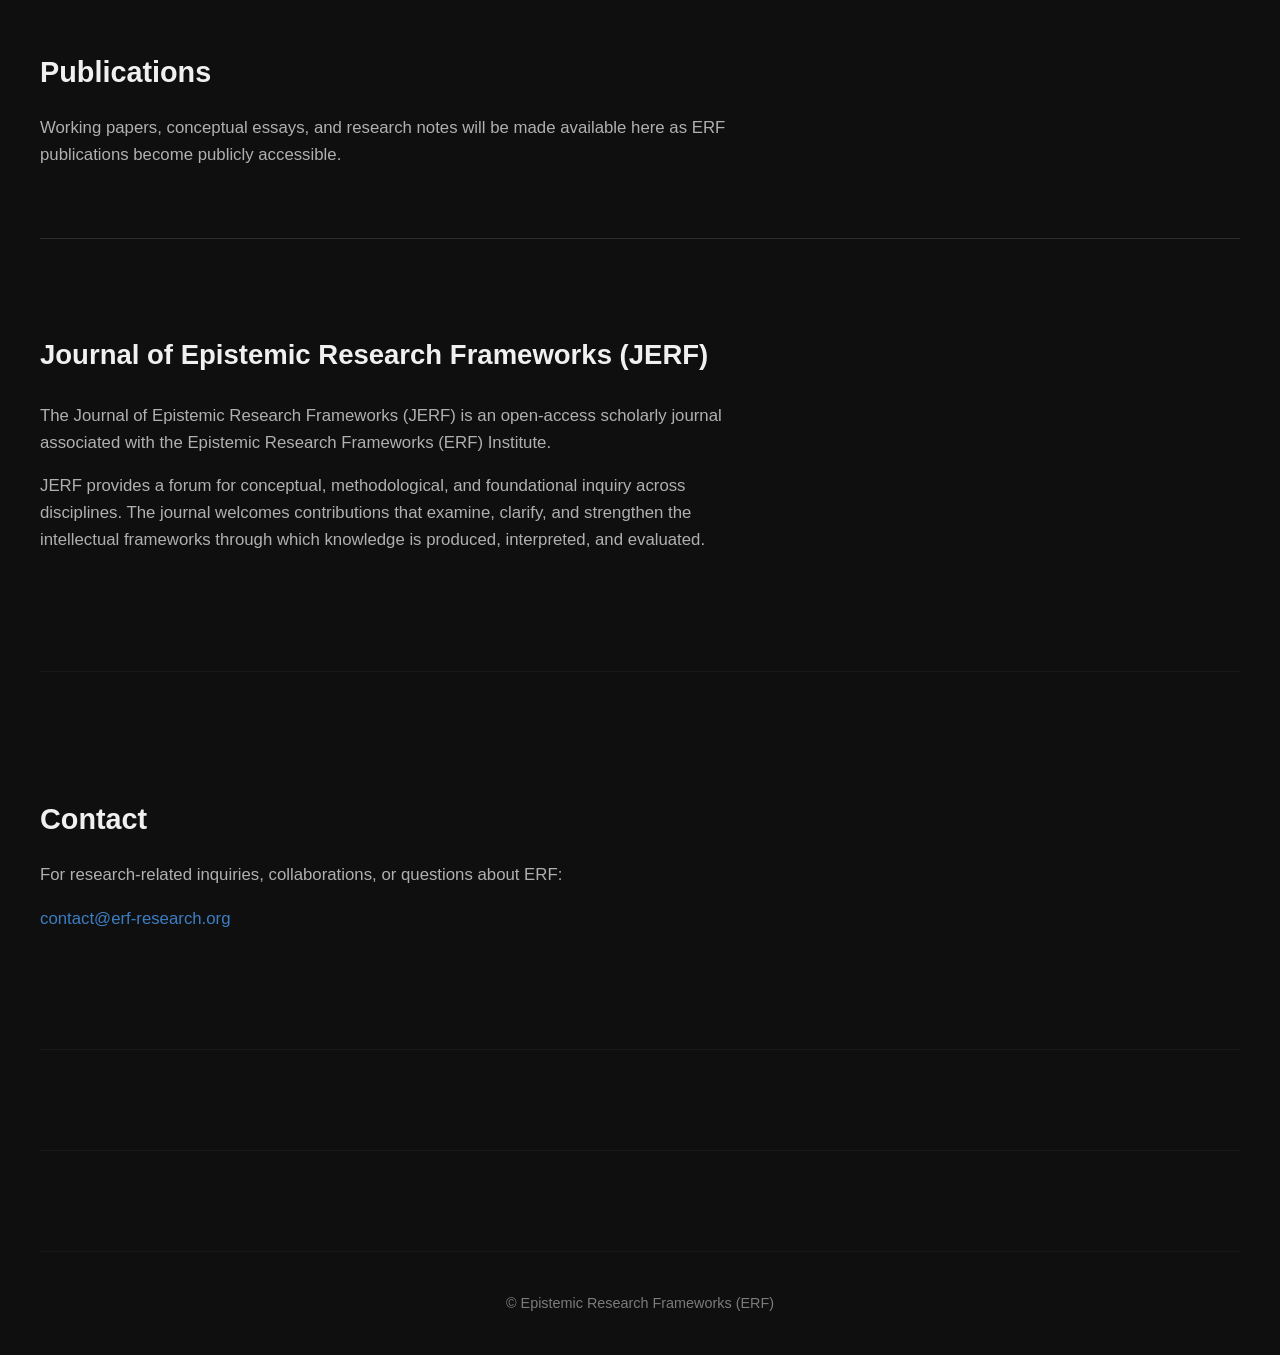
==== commit 15d593c0: "Update index.html" ====
--- a/index.html
+++ b/index.html
@@ -58,15 +58,15 @@
   <h2 class="erf-section-title">About ERF</h2>
 
   <p class="erf-section-text">
-    Epistemic Research Frameworks (ERF) is an independent research institute studying the conceptual and methodological conditions of scientific inquiry.
-  </p>
-
-  <p class="erf-section-text">
-    Working from specific research problems, ERF examines how objects of inquiry are defined, how assumptions shape analysis, and what evidence warrants a proposed conclusion. Its projects develop checks to assess whether observations distinguish between competing interpretations and whether different lines of reasoning remain compatible within a shared explanation.
-  </p>
-
-  <p class="erf-section-text">
-    ERF’s research programme is taking shape through ongoing conceptual studies and investigations in historical linguistics, neuroscience, and high-energy astrophysics. These projects inform the institute’s methodological work without presupposing a single procedure applicable across disciplines.
+    Epistemic Research Frameworks (ERF) is an independent research institute devoted to conceptual, methodological, and foundational inquiry across disciplines.
+  </p>
+
+  <p class="erf-section-text">
+    ERF provides a setting for dialogue among researchers whose questions and approaches may differ. Participation does not require adherence to a shared theory or a single method. Exchanges examine the assumptions and standards through which knowledge is developed and justified, while allowing substantive differences between research traditions to remain open to discussion.
+  </p>
+
+  <p class="erf-section-text">
+    The institute’s programme is developing through the work and exchanges of its fellows and affiliated scholars. Individual projects contribute to this direction without defining the limits of the institute’s inquiry.
   </p>
 </section>
 
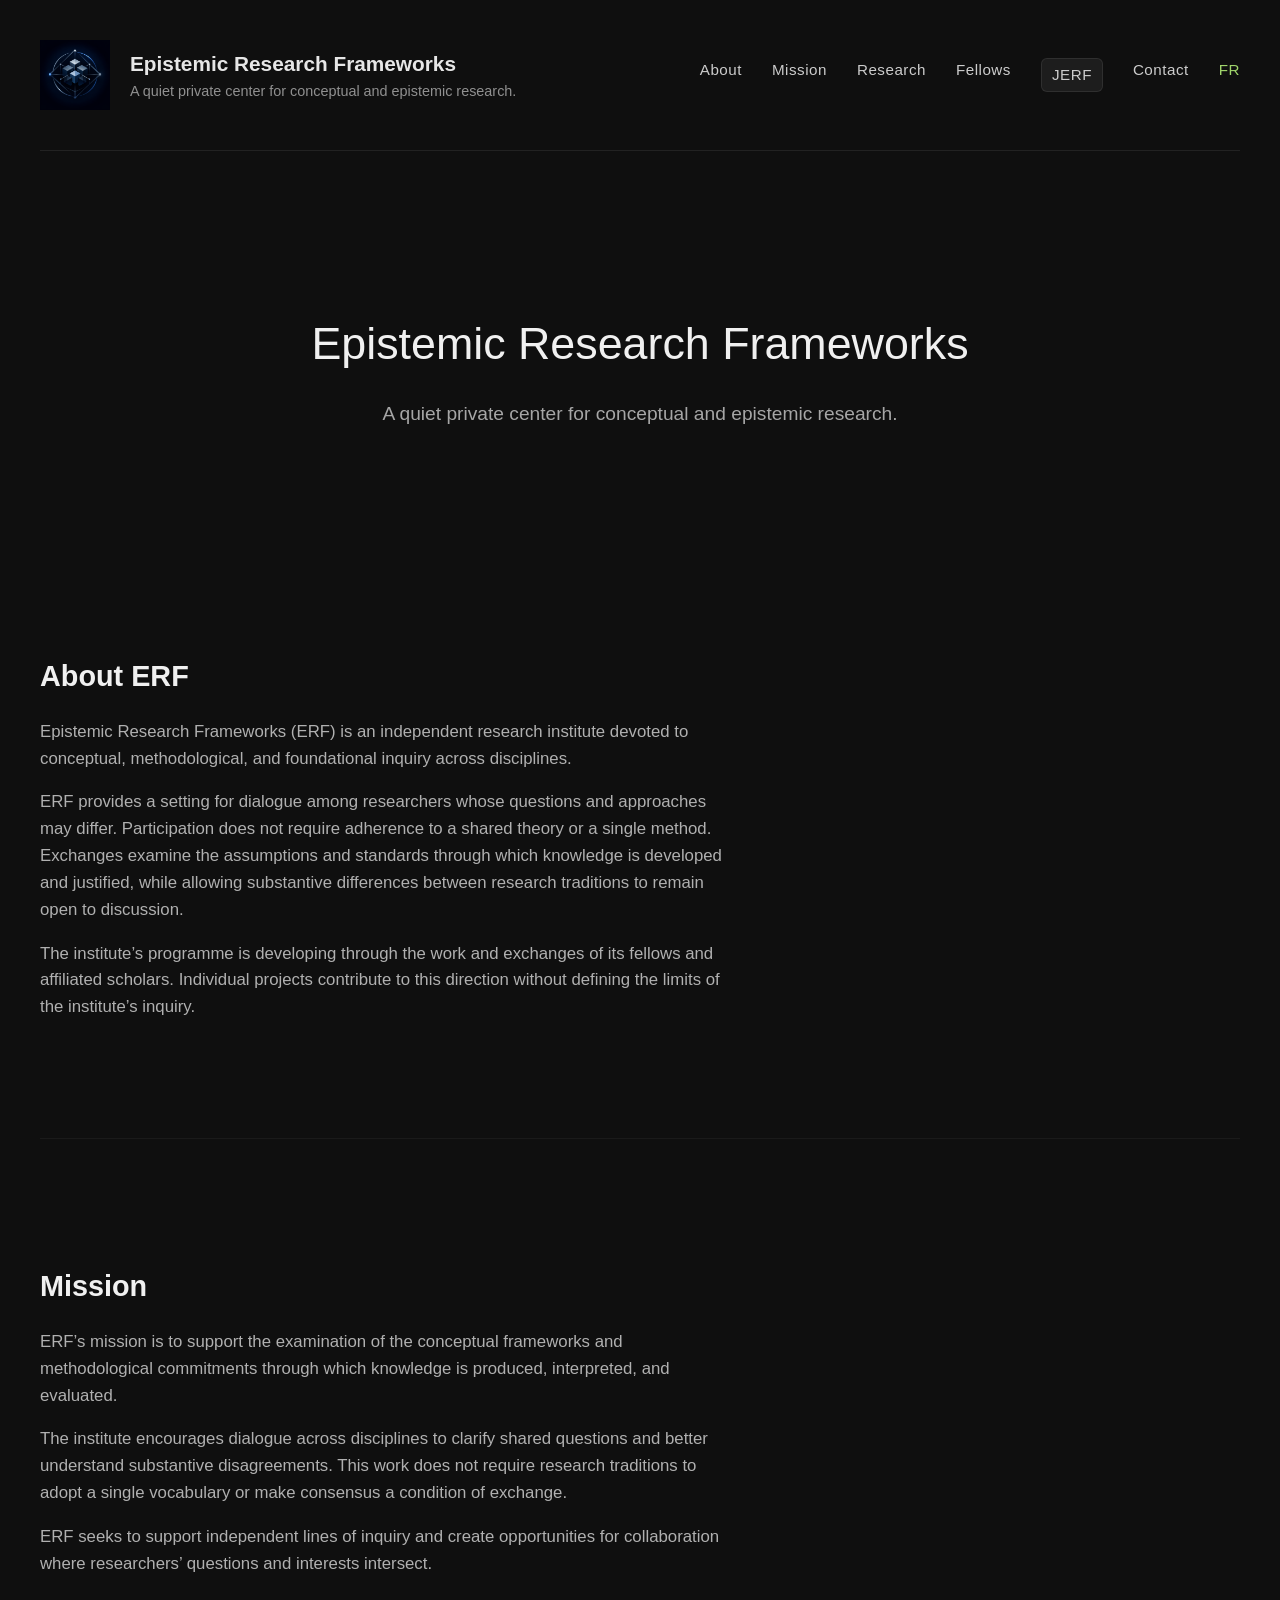
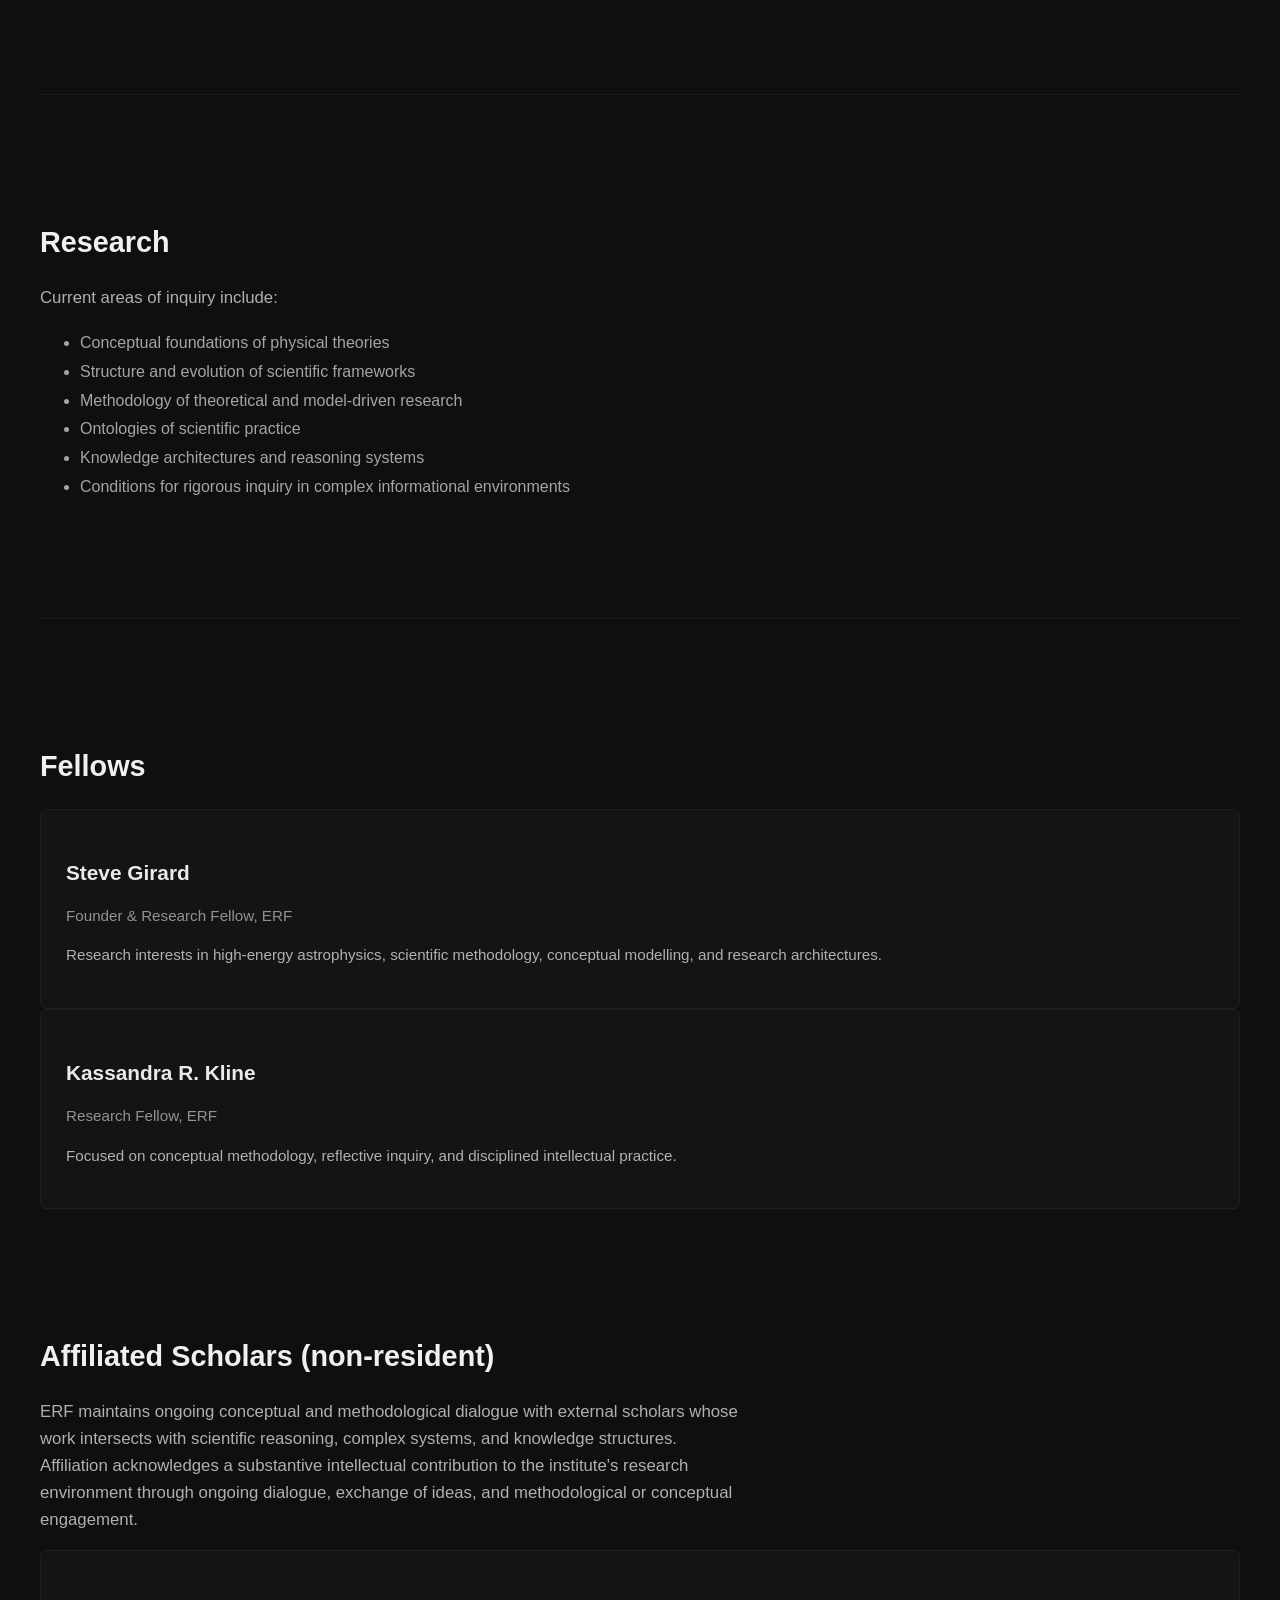
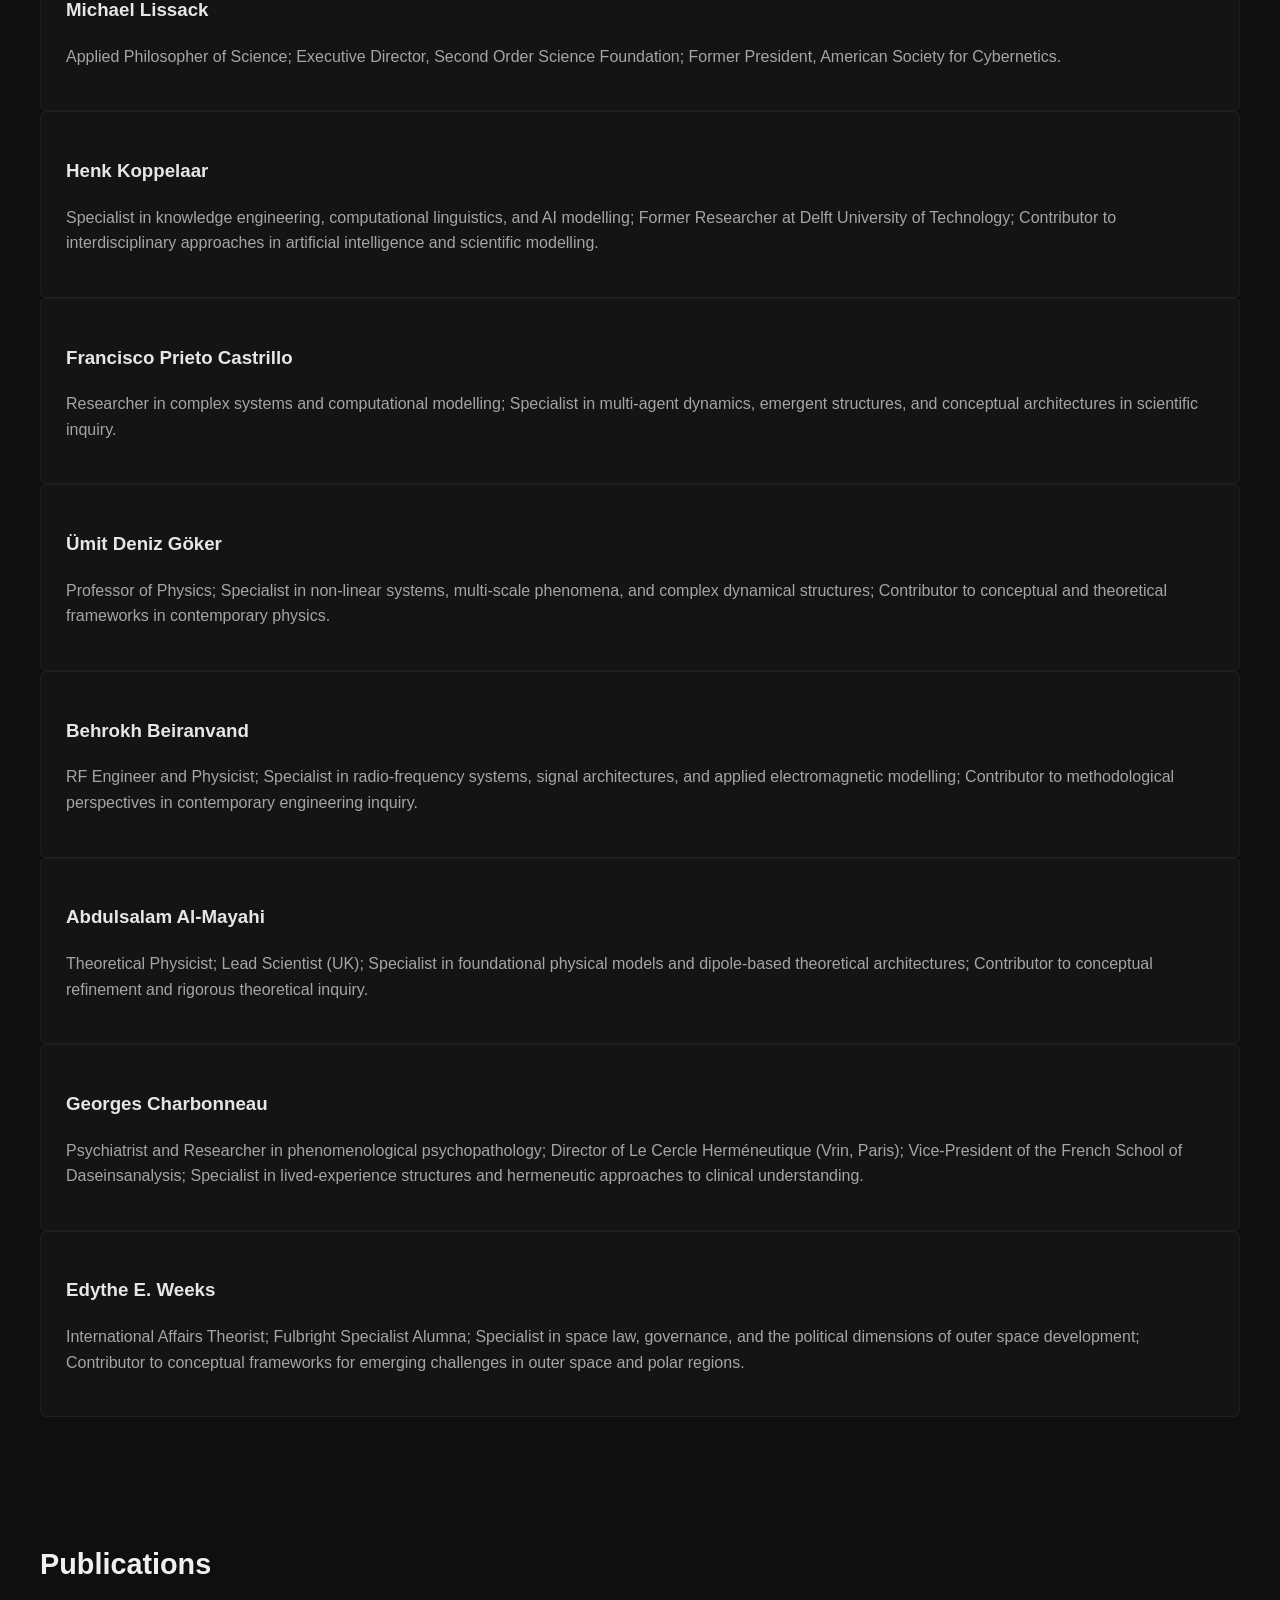
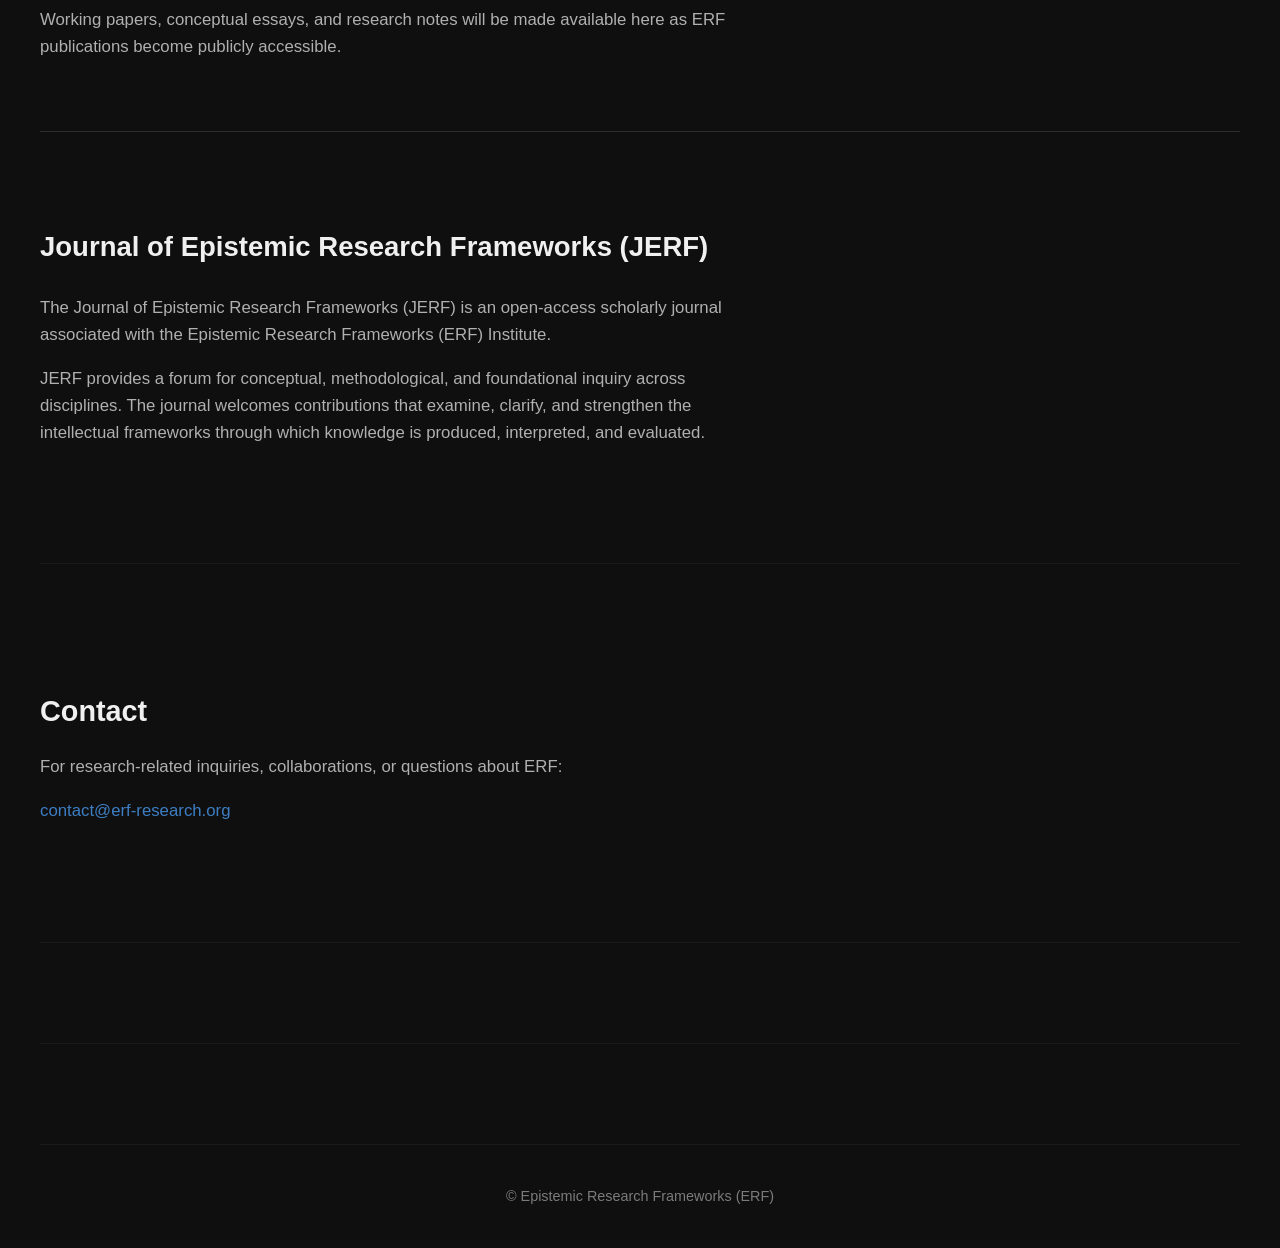
==== commit 1819d2e3: "Update index.html" ====
--- a/index.html
+++ b/index.html
@@ -74,18 +74,18 @@
   <h2 class="erf-section-title">Mission</h2>
 
   <p class="erf-section-text">
-    ERF’s mission is to clarify what scientific arguments establish, what they presuppose, and what remains unresolved. Its work examines both the conceptual frameworks that make inquiry possible and the inferential steps through which observations are used to support explanations.
-  </p>
-
-  <p class="erf-section-text">
-    The institute develops methodological proposals through specific investigations. These include examining the evidential role of resemblance, defining conditions for historical reconstruction, and testing whether different diagnostic constraints can be satisfied within the same physical interpretation.
-  </p>
-
-  <p class="erf-section-text">
-    The aim is to make reasoning open to examination and correction, while identifying where further evidence or a different analytical approach is needed. Methodological proposals are themselves subject to scrutiny: their usefulness must be assessed in the settings where they are applied.
+    ERF’s mission is to support the examination of the conceptual frameworks and methodological commitments through which knowledge is produced, interpreted, and evaluated.
+  </p>
+
+  <p class="erf-section-text">
+    The institute encourages dialogue across disciplines to clarify shared questions and better understand substantive disagreements. This work does not require research traditions to adopt a single vocabulary or make consensus a condition of exchange.
+  </p>
+
+  <p class="erf-section-text">
+    ERF seeks to support independent lines of inquiry and create opportunities for collaboration where researchers’ questions and interests intersect.
   </p>
 </section>
-
+      
    <section id="research" class="erf-section">
 
   <h2 class="erf-section-title">Research</h2>
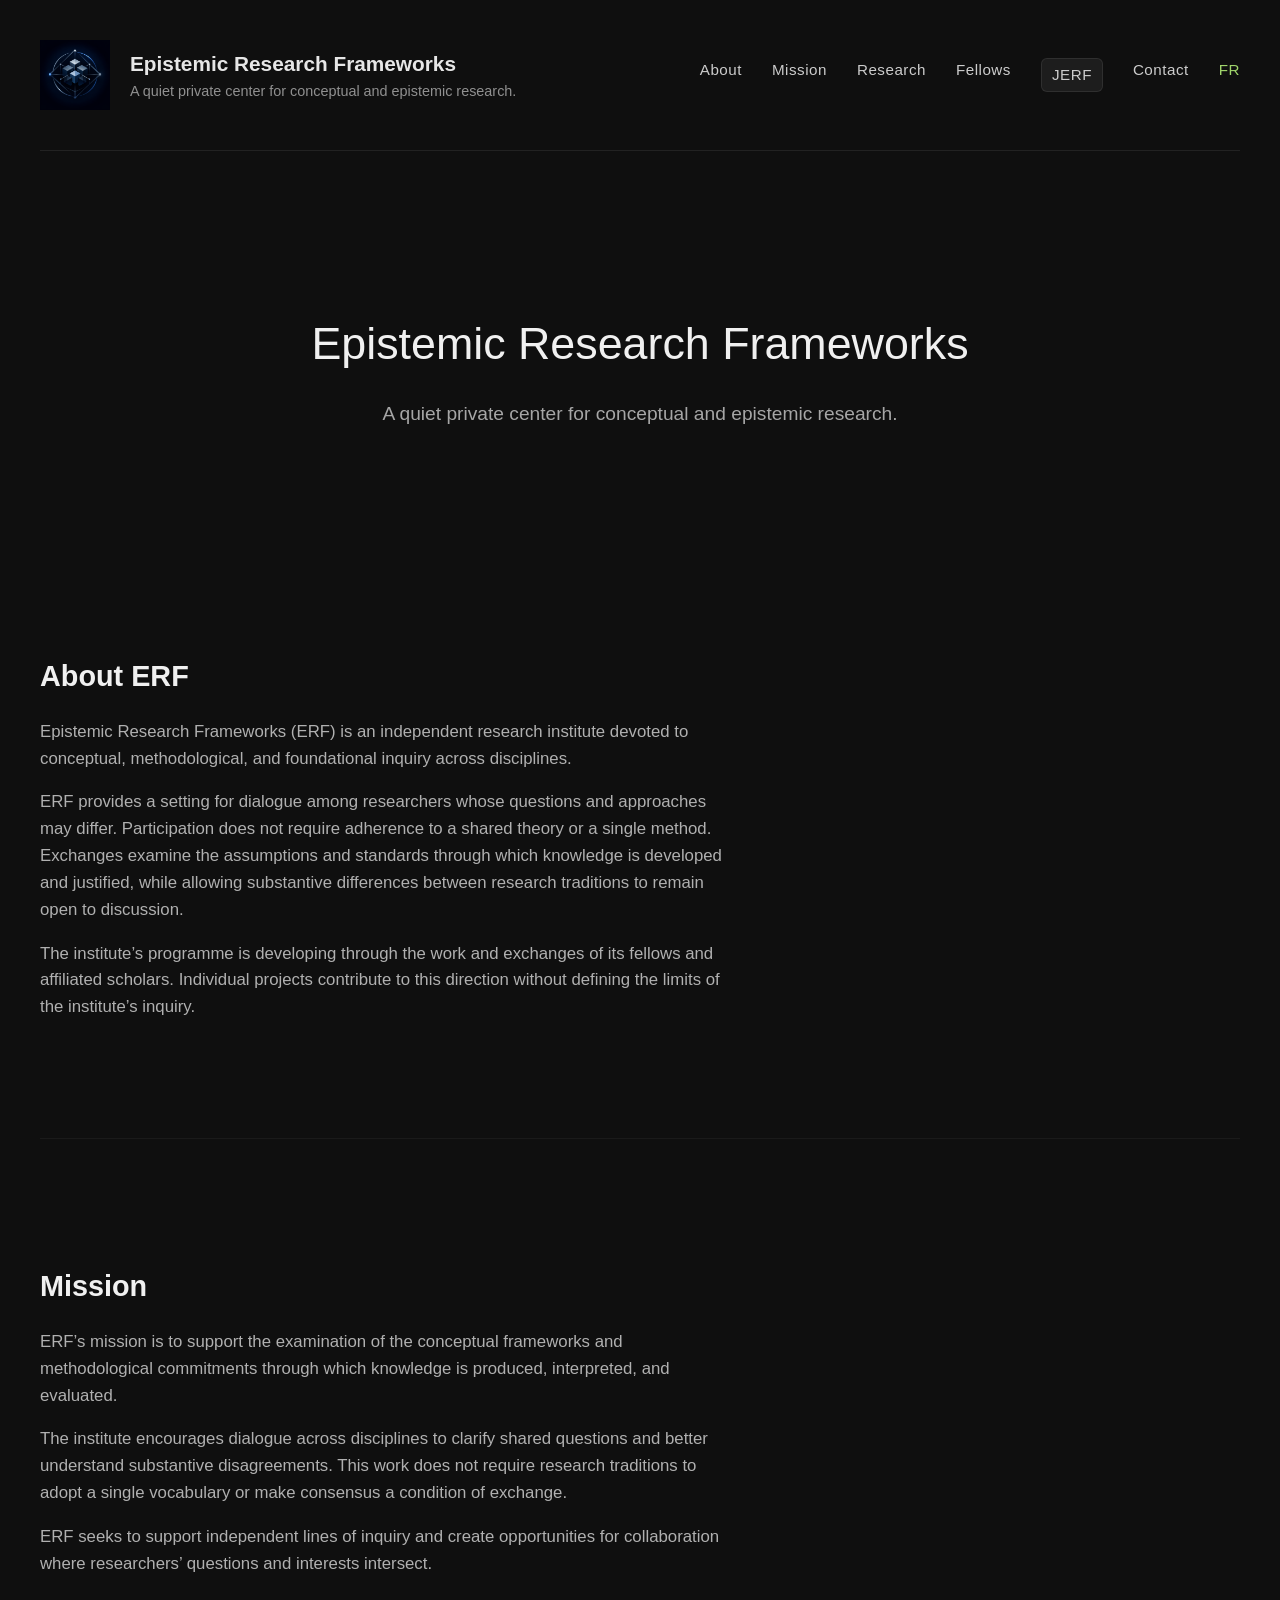
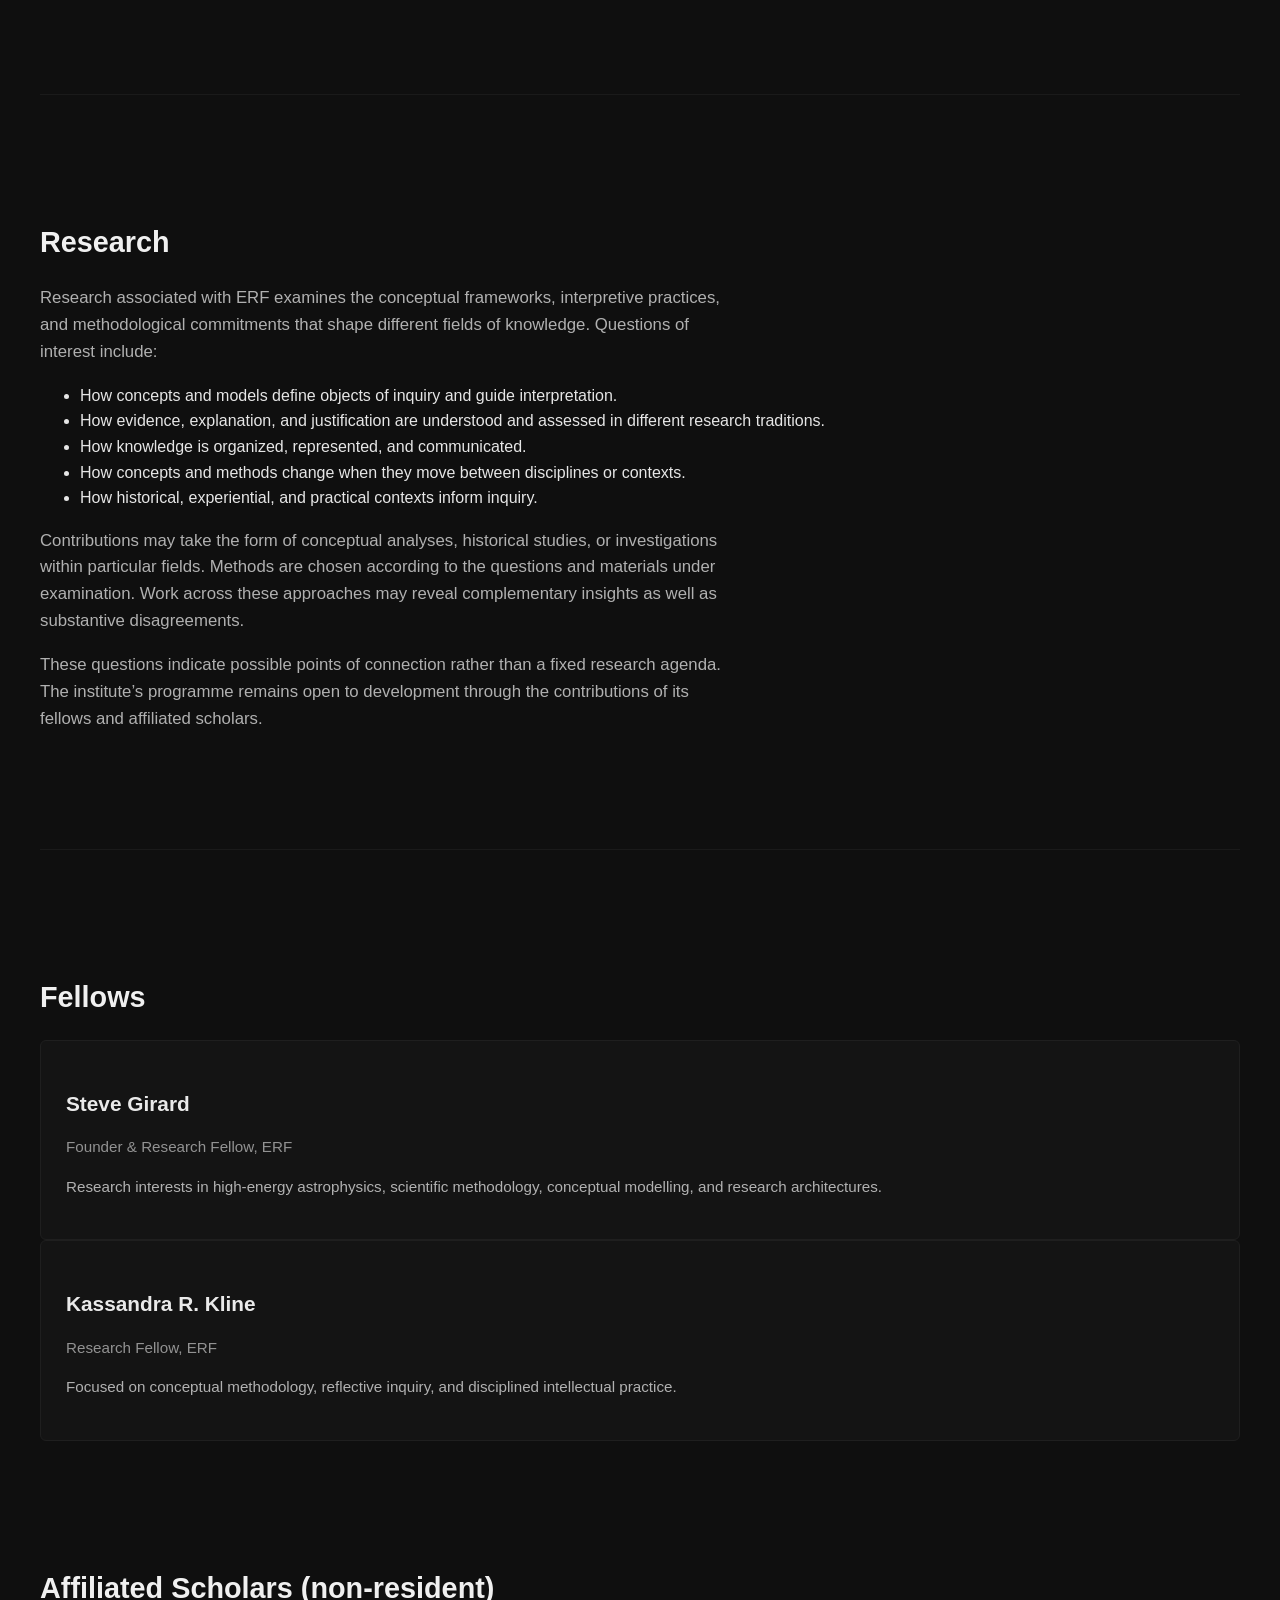
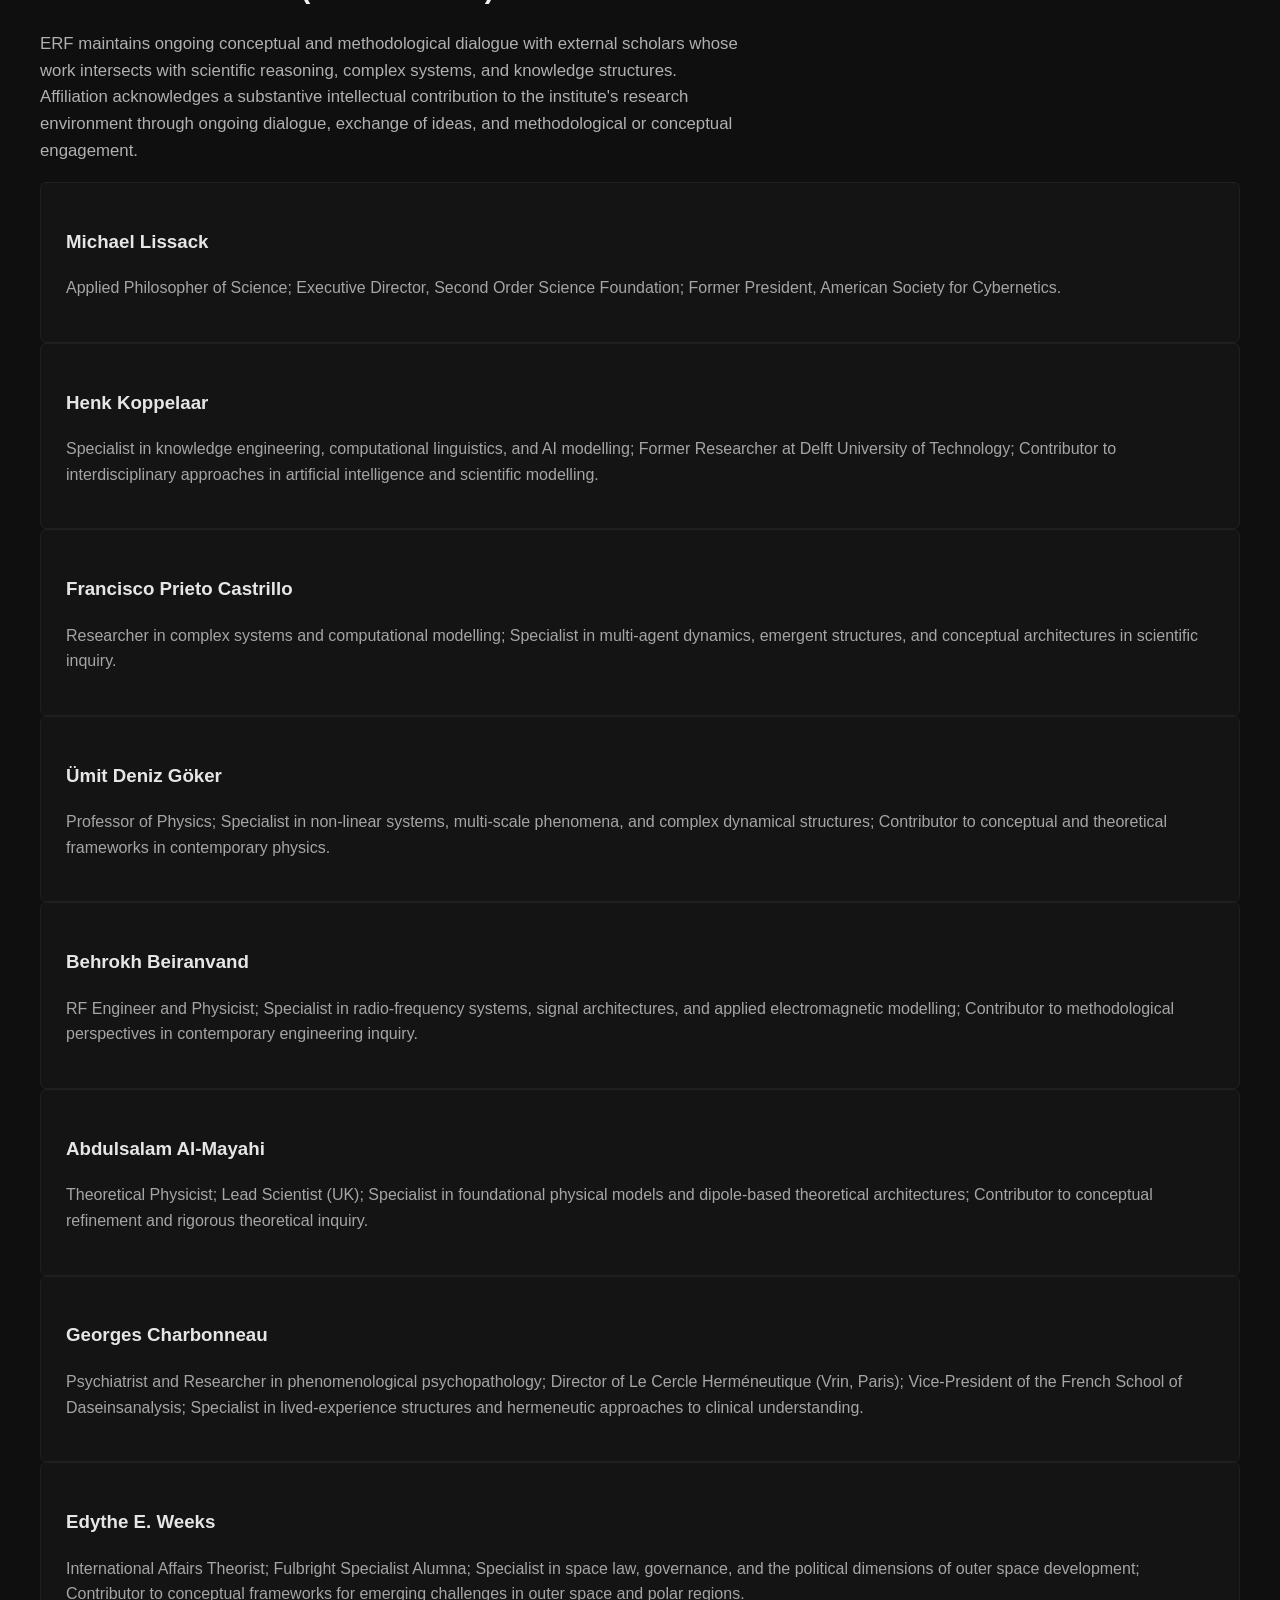
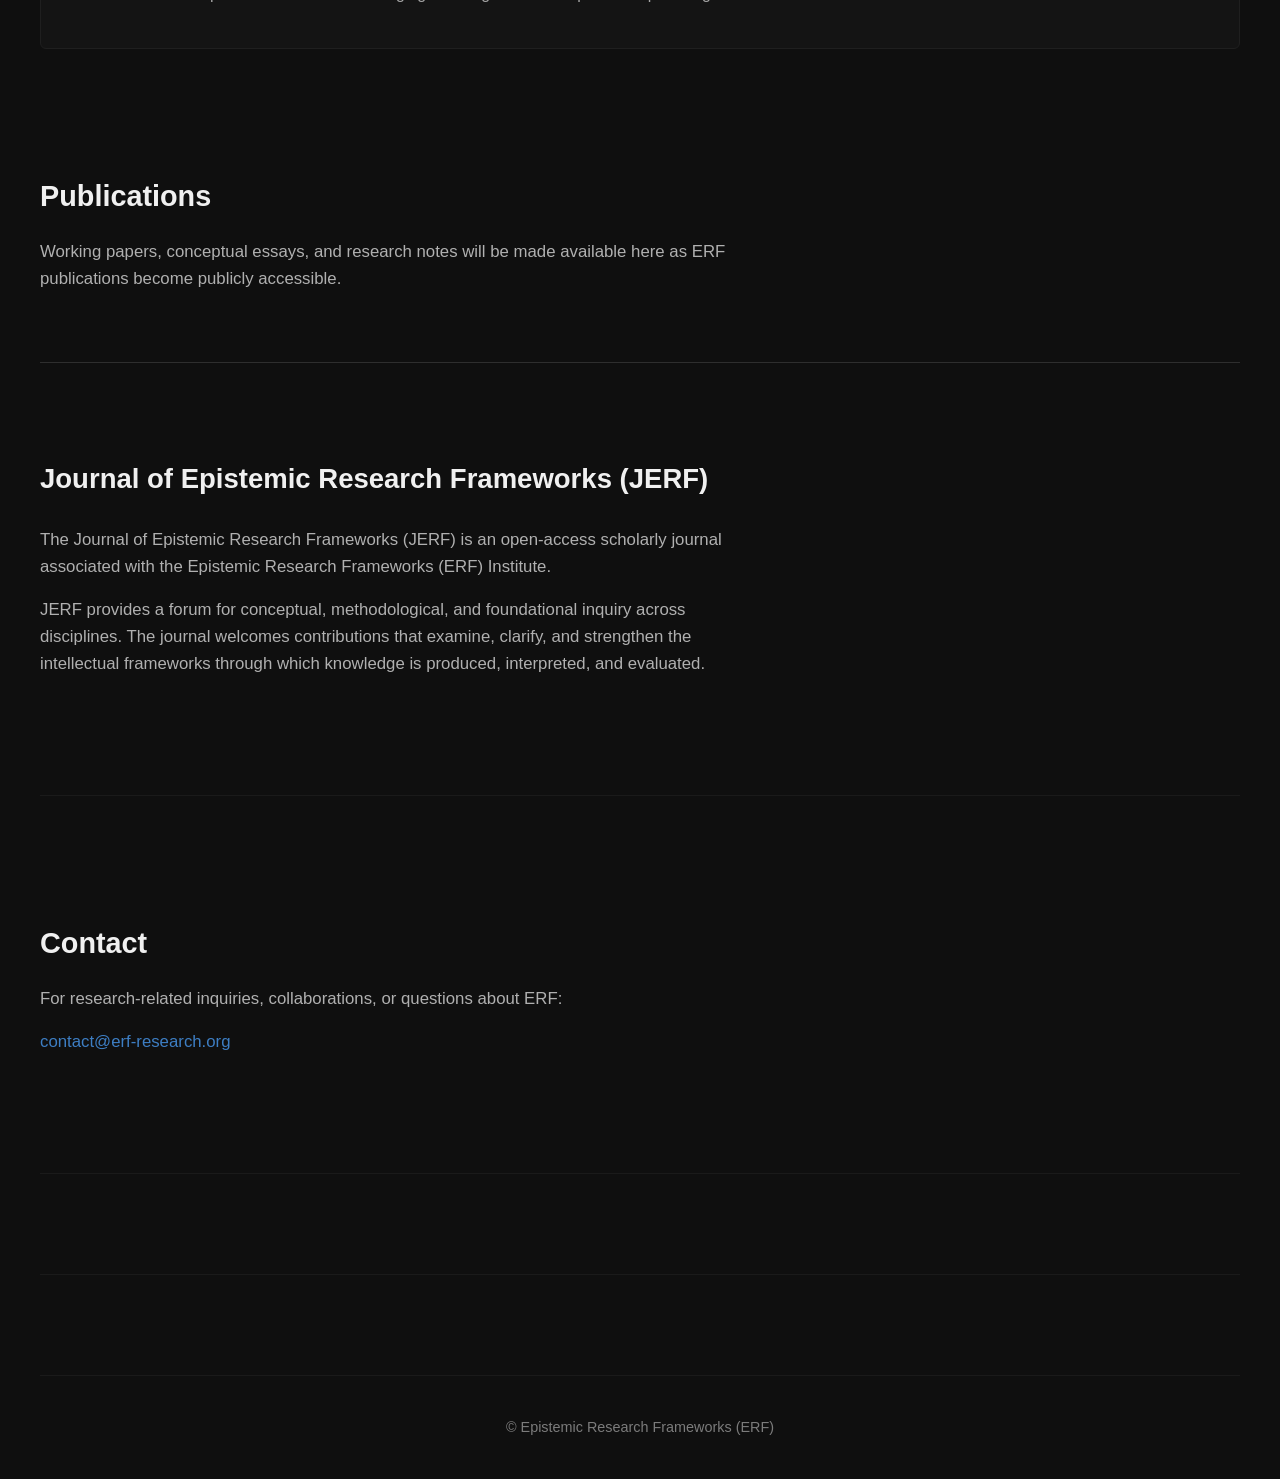
==== commit b9b35800: "Update index.html" ====
--- a/index.html
+++ b/index.html
@@ -87,22 +87,37 @@
 </section>
       
    <section id="research" class="erf-section">
-
   <h2 class="erf-section-title">Research</h2>
 
   <p class="erf-section-text">
-    Current areas of inquiry include:
-  </p>
-
-  <ul class="erf-research-list" style="color:#a5a5a5; line-height:1.8;">
-    <li>Conceptual foundations of physical theories</li>
-    <li>Structure and evolution of scientific frameworks</li>
-    <li>Methodology of theoretical and model-driven research</li>
-    <li>Ontologies of scientific practice</li>
-    <li>Knowledge architectures and reasoning systems</li>
-    <li>Conditions for rigorous inquiry in complex informational environments</li>
+    Research associated with ERF examines the conceptual frameworks, interpretive practices, and methodological commitments that shape different fields of knowledge. Questions of interest include:
+  </p>
+
+  <ul>
+    <li>
+      How concepts and models define objects of inquiry and guide interpretation.
+    </li>
+    <li>
+      How evidence, explanation, and justification are understood and assessed in different research traditions.
+    </li>
+    <li>
+      How knowledge is organized, represented, and communicated.
+    </li>
+    <li>
+      How concepts and methods change when they move between disciplines or contexts.
+    </li>
+    <li>
+      How historical, experiential, and practical contexts inform inquiry.
+    </li>
   </ul>
 
+  <p class="erf-section-text">
+    Contributions may take the form of conceptual analyses, historical studies, or investigations within particular fields. Methods are chosen according to the questions and materials under examination. Work across these approaches may reveal complementary insights as well as substantive disagreements.
+  </p>
+
+  <p class="erf-section-text">
+    These questions indicate possible points of connection rather than a fixed research agenda. The institute’s programme remains open to development through the contributions of its fellows and affiliated scholars.
+  </p>
 </section>
 
       <section id="fellows" class="erf-section">
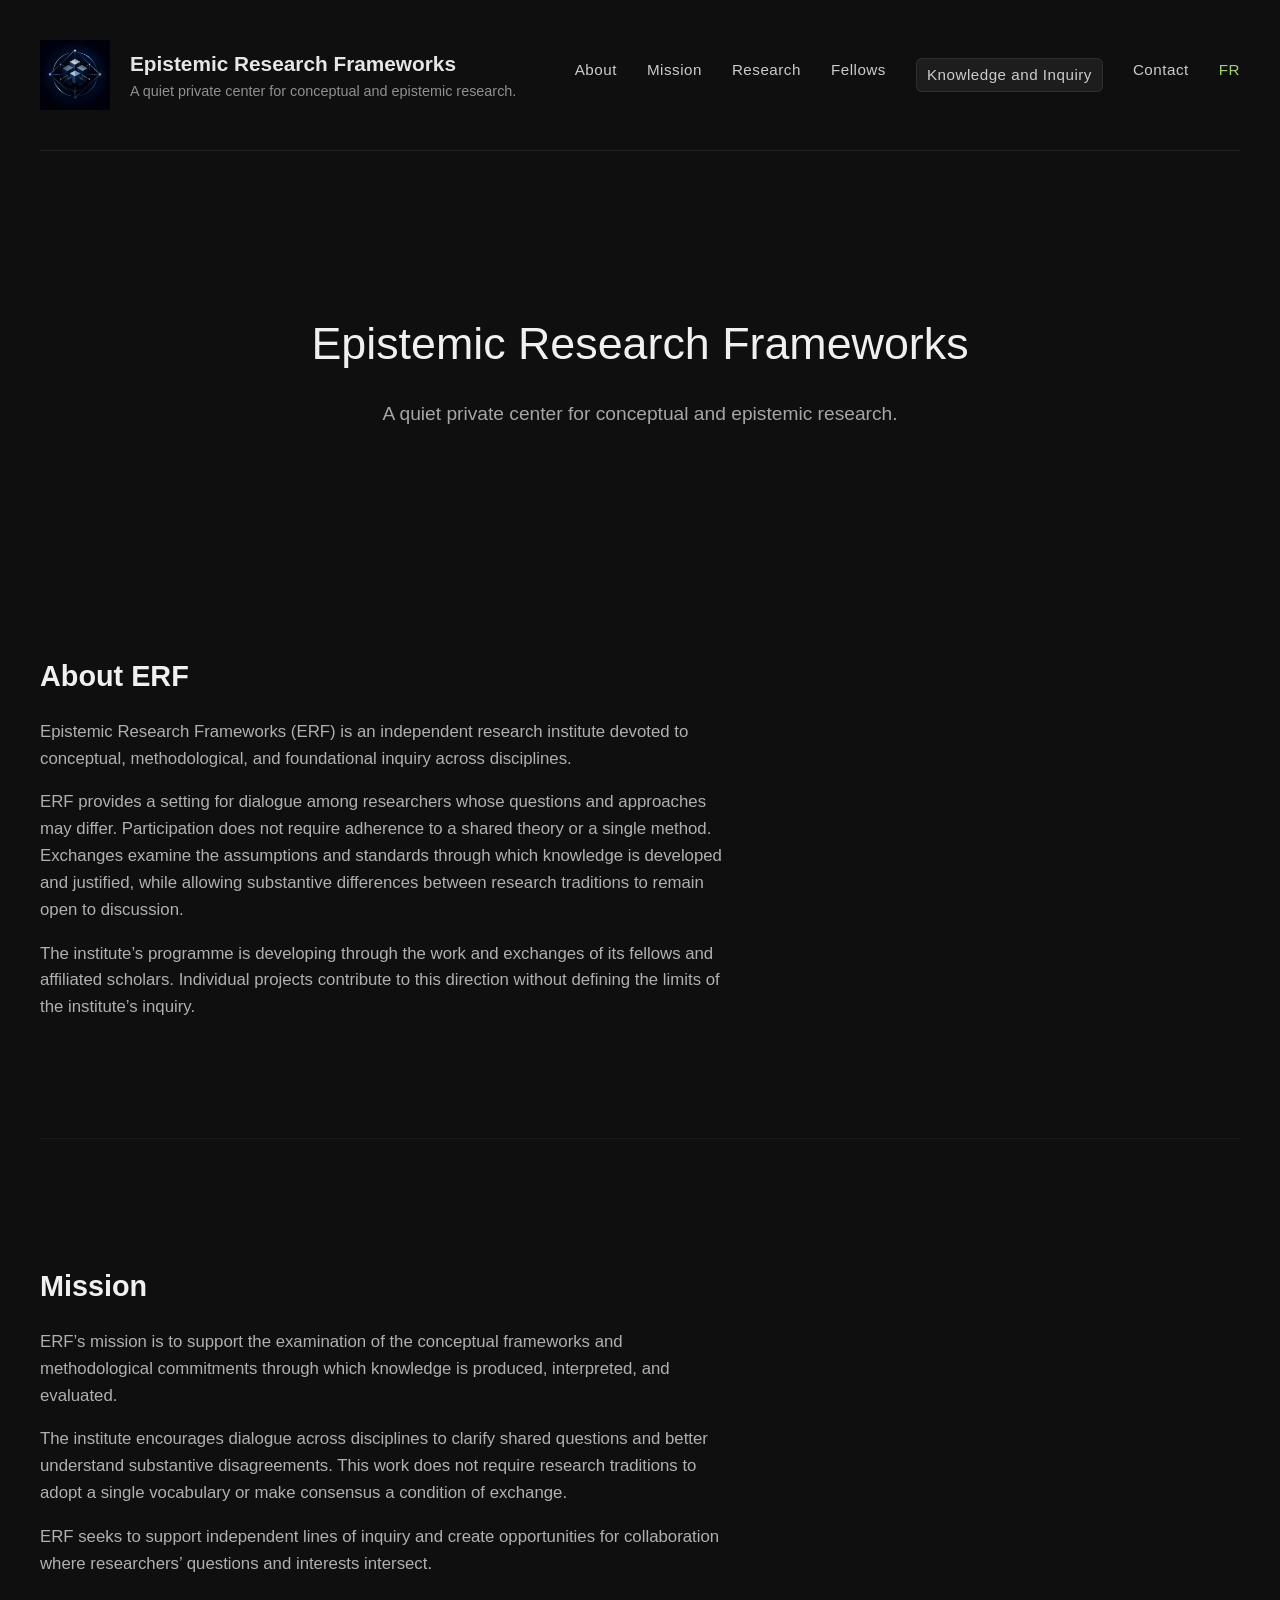
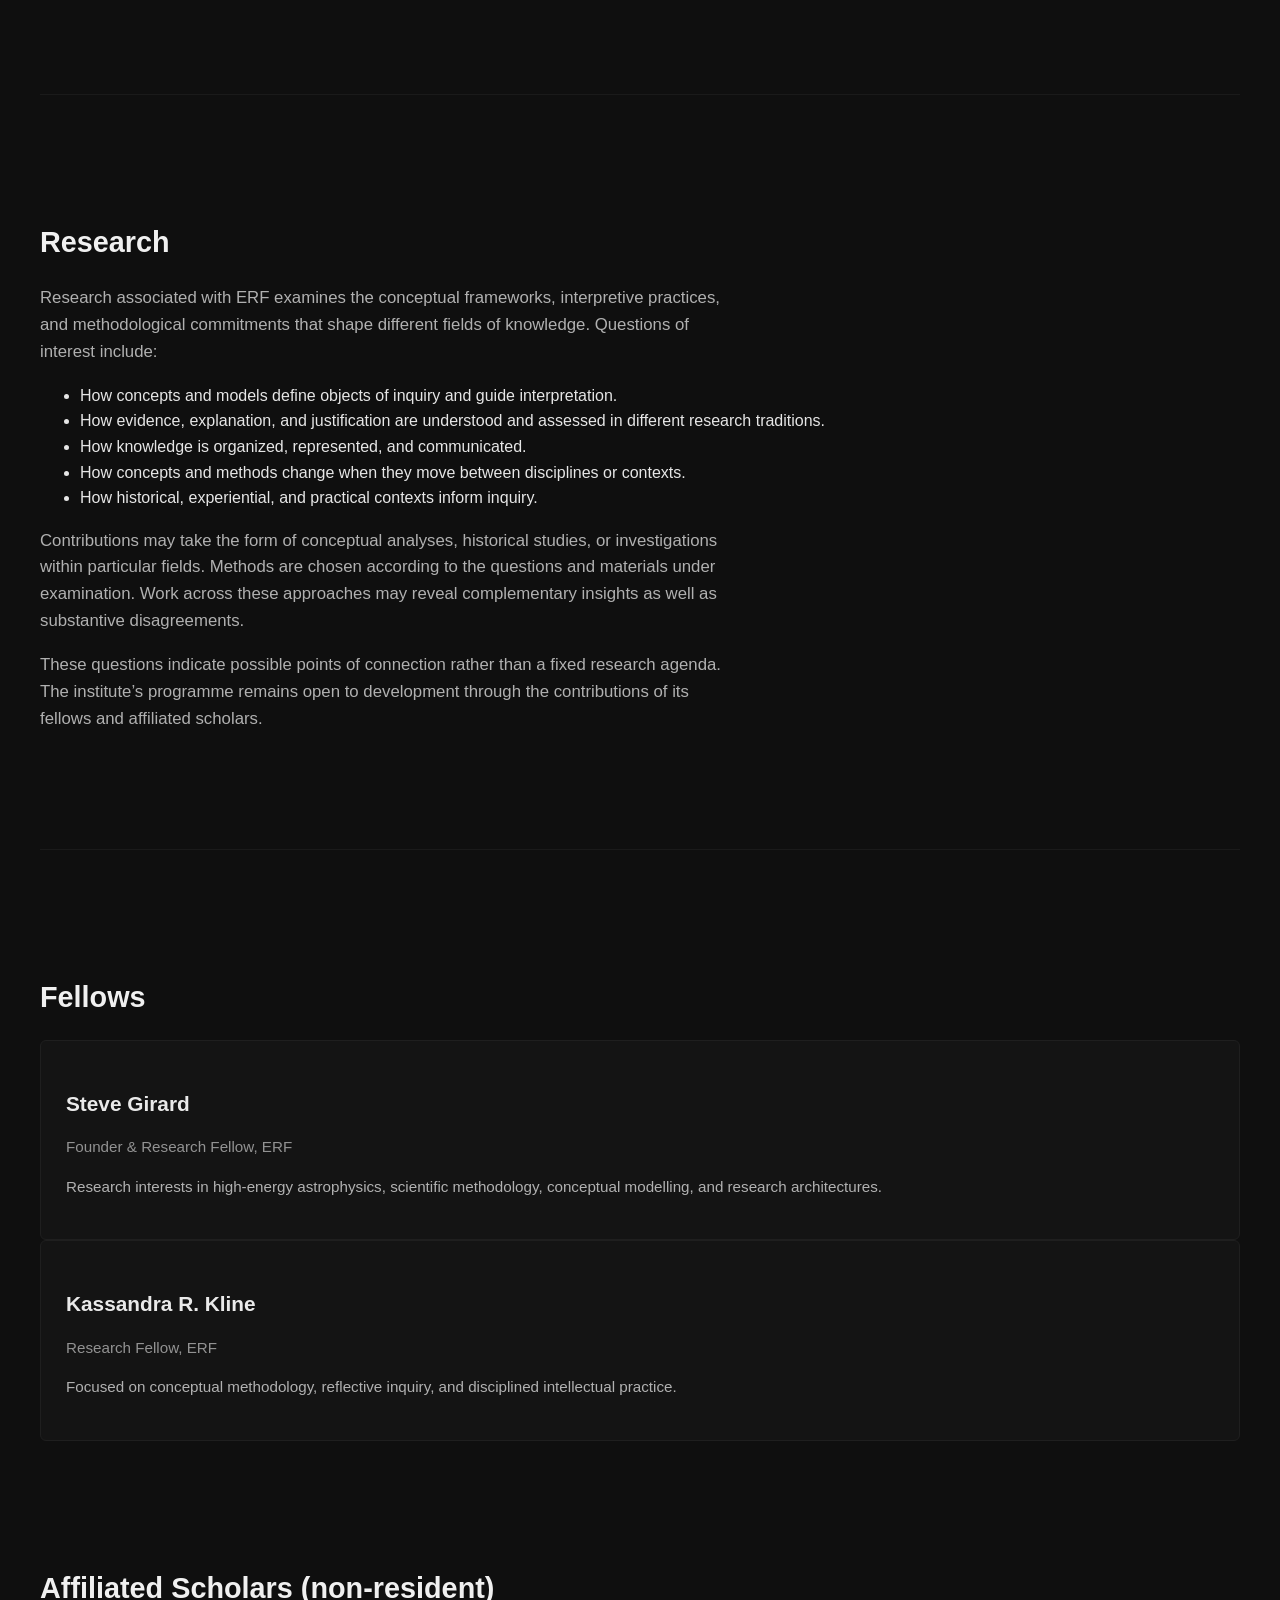
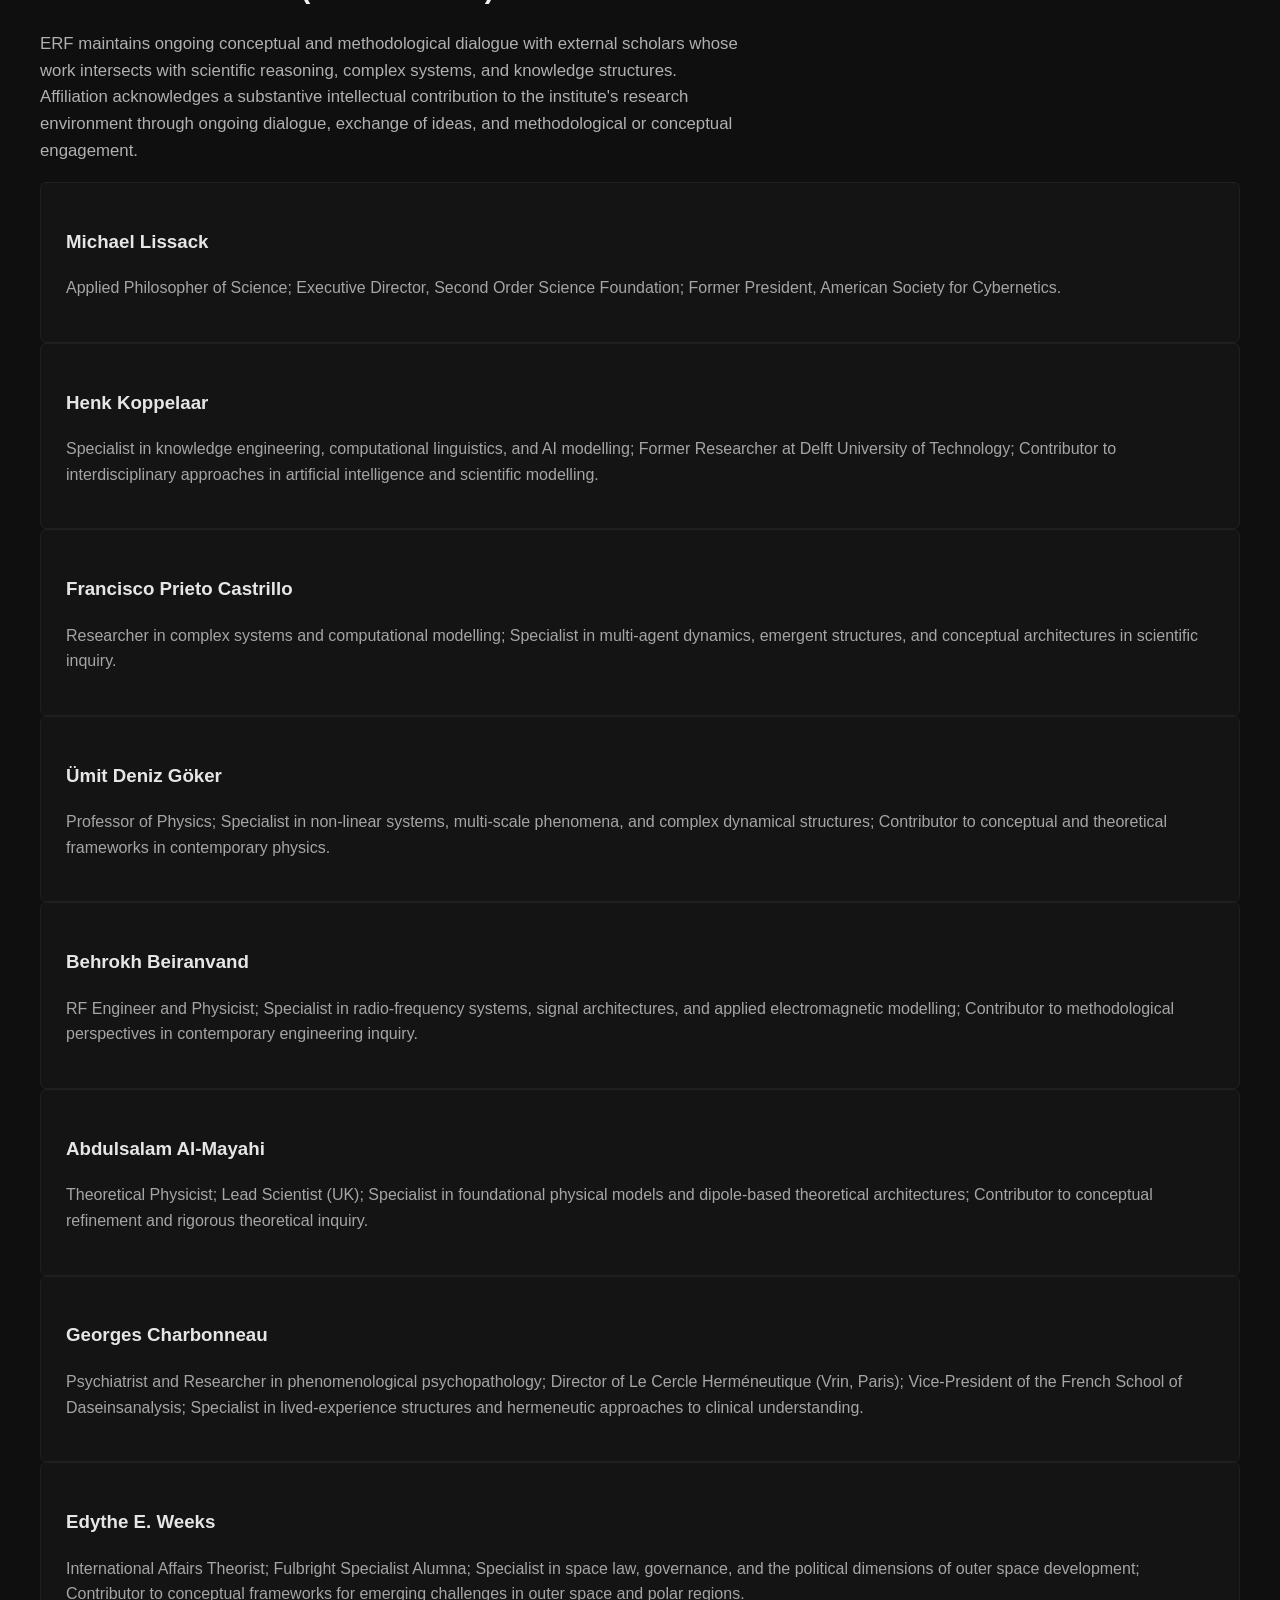
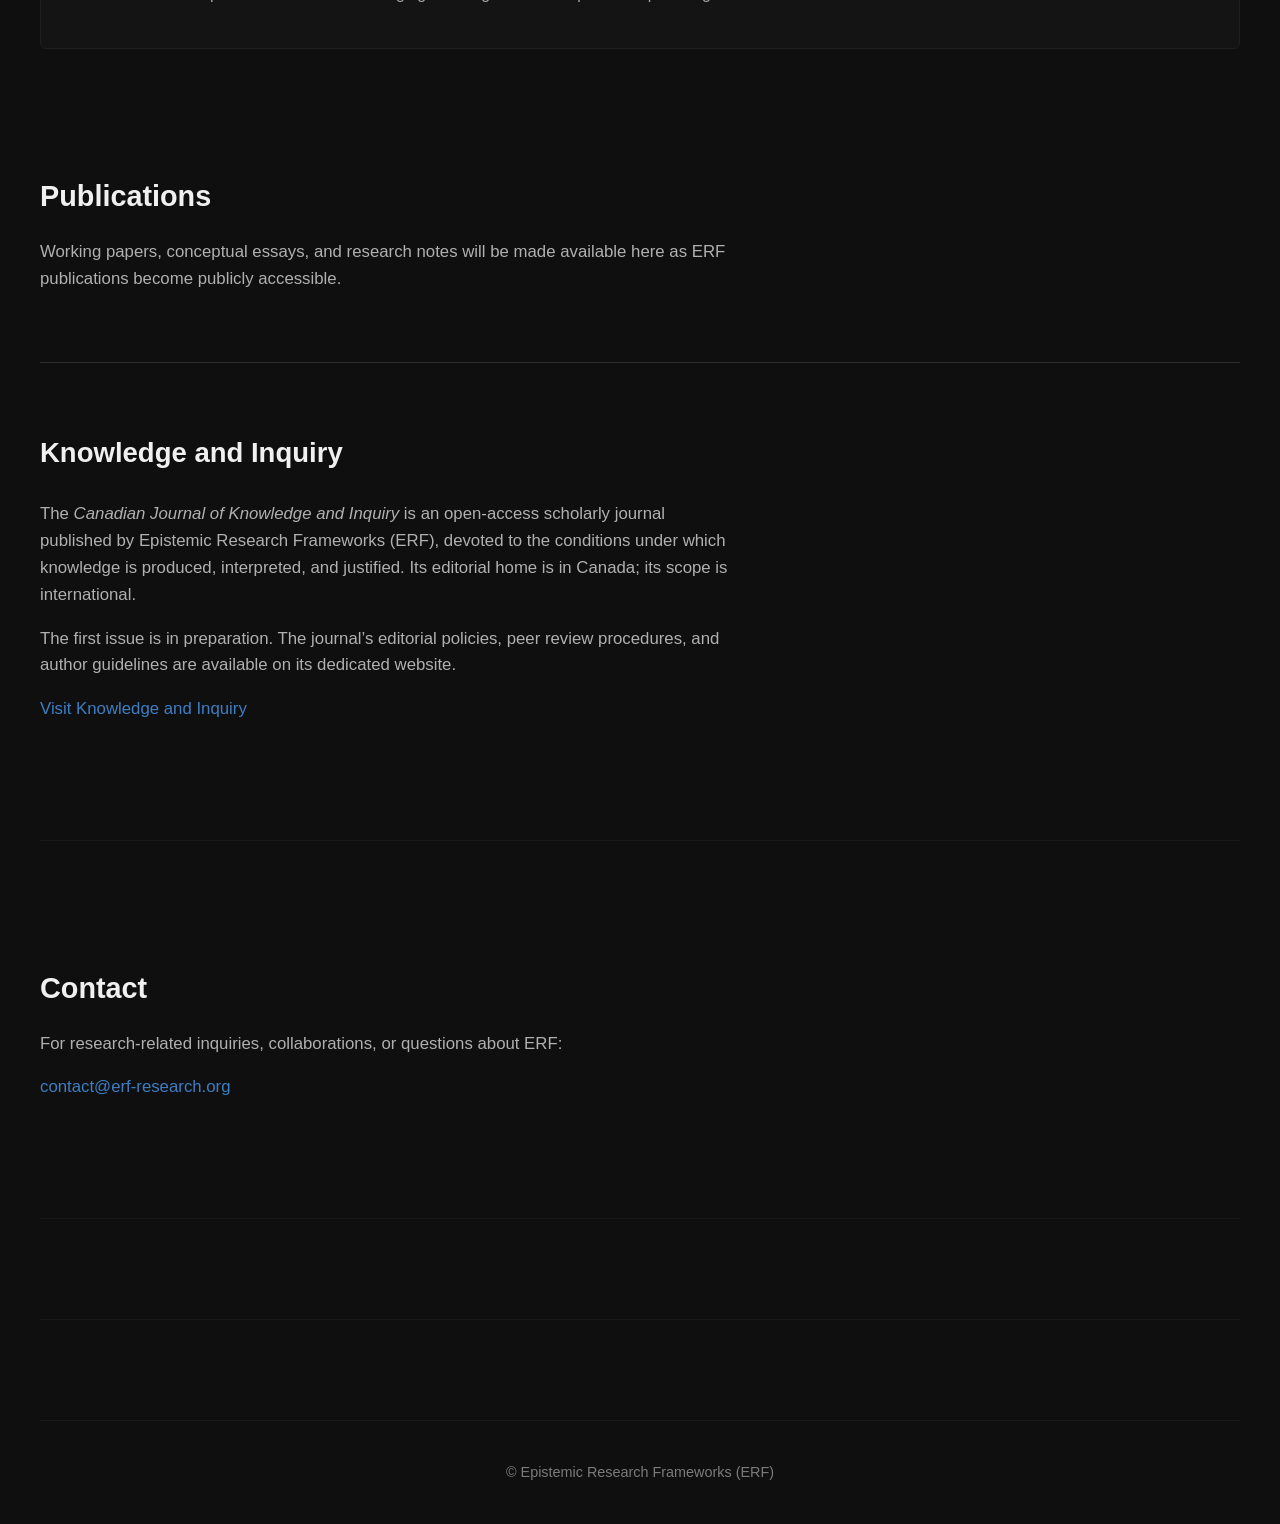
==== commit 3d228ef6: "Update ERF homepage links to Knowledge and Inquiry" ====
--- a/index.html
+++ b/index.html
@@ -33,7 +33,7 @@
         <a href="#mission" class="erf-nav-link">Mission</a>
         <a href="#research" class="erf-nav-link">Research</a>
         <a href="#fellows" class="erf-nav-link">Fellows</a>
-        <a href="journal.html" class="erf-nav-link erf-nav-jerf">JERF</a>
+        <a href="https://knowledgeandinquiry.ca/" class="erf-nav-link erf-nav-jerf">Knowledge and Inquiry</a>
         <a href="#contact" class="erf-nav-link">Contact</a>
 
         <!-- 🔥 Lien FR ajouté ici -->
@@ -85,7 +85,7 @@
     ERF seeks to support independent lines of inquiry and create opportunities for collaboration where researchers’ questions and interests intersect.
   </p>
 </section>
-      
+
    <section id="research" class="erf-section">
   <h2 class="erf-section-title">Research</h2>
 
@@ -234,22 +234,26 @@
 border-top:1px solid #2e2e2e;
 padding-top:45px;
 "></div>
- 
-   <a href="journal.html" style="text-decoration:none;">
+
+   <a href="https://knowledgeandinquiry.ca/" style="text-decoration:none;">
 <h2 class="erf-section-title"
 style="font-size:1.72em; margin-bottom:26px;">
-Journal of Epistemic Research Frameworks (JERF)
+Knowledge and Inquiry
 </h2>
 </a>
-    
+
 <p class="erf-section-text">
-  The Journal of Epistemic Research Frameworks (JERF) is an open-access scholarly journal associated with the Epistemic Research Frameworks (ERF) Institute.
+  The <em>Canadian Journal of Knowledge and Inquiry</em> is an open-access scholarly journal published by Epistemic Research Frameworks (ERF), devoted to the conditions under which knowledge is produced, interpreted, and justified. Its editorial home is in Canada; its scope is international.
 </p>
 
 <p class="erf-section-text">
-  JERF provides a forum for conceptual, methodological, and foundational inquiry across disciplines. The journal welcomes contributions that examine, clarify, and strengthen the intellectual frameworks through which knowledge is produced, interpreted, and evaluated.
-</p>
-    
+  The first issue is in preparation. The journal’s editorial policies, peer review procedures, and author guidelines are available on its dedicated website.
+</p>
+
+<p class="erf-section-text">
+  <a href="https://knowledgeandinquiry.ca/" class="erf-link">Visit Knowledge and Inquiry</a>
+</p>
+
   </section>
 
       <section id="contact" class="erf-section">
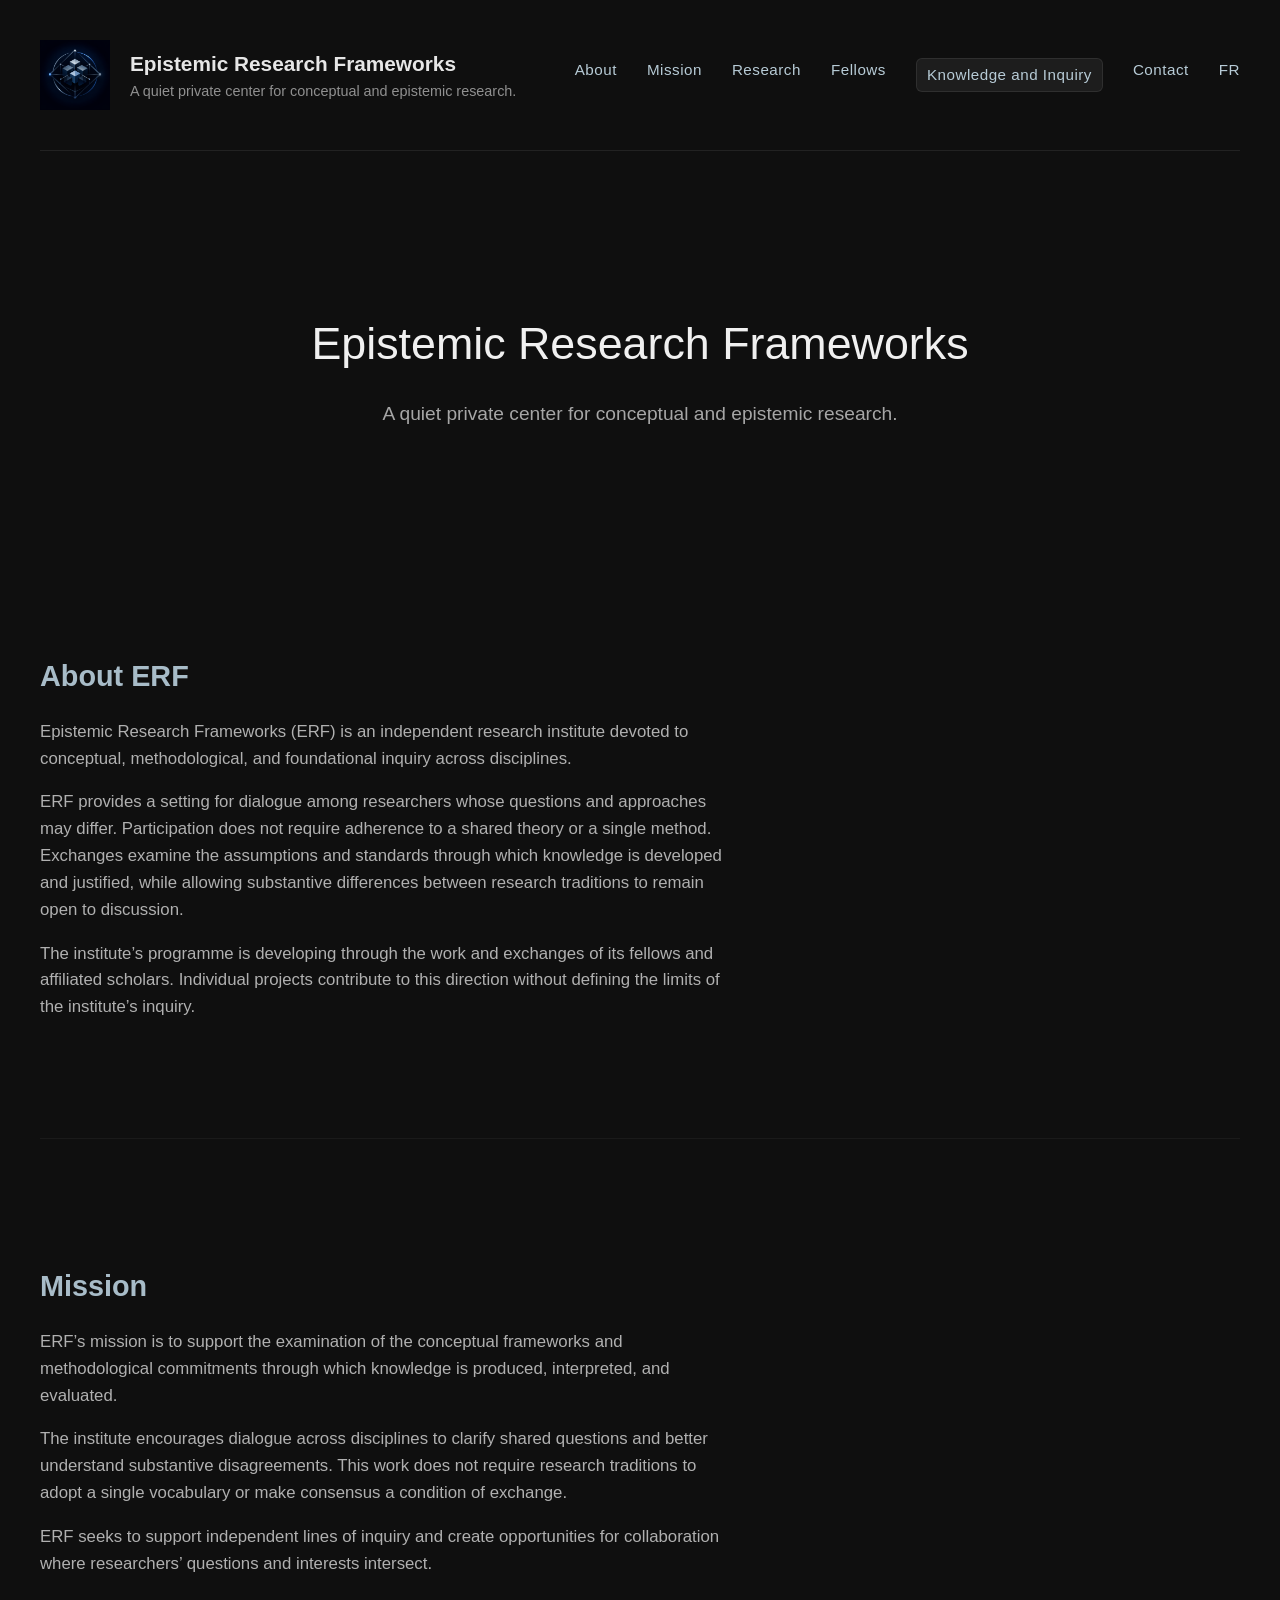
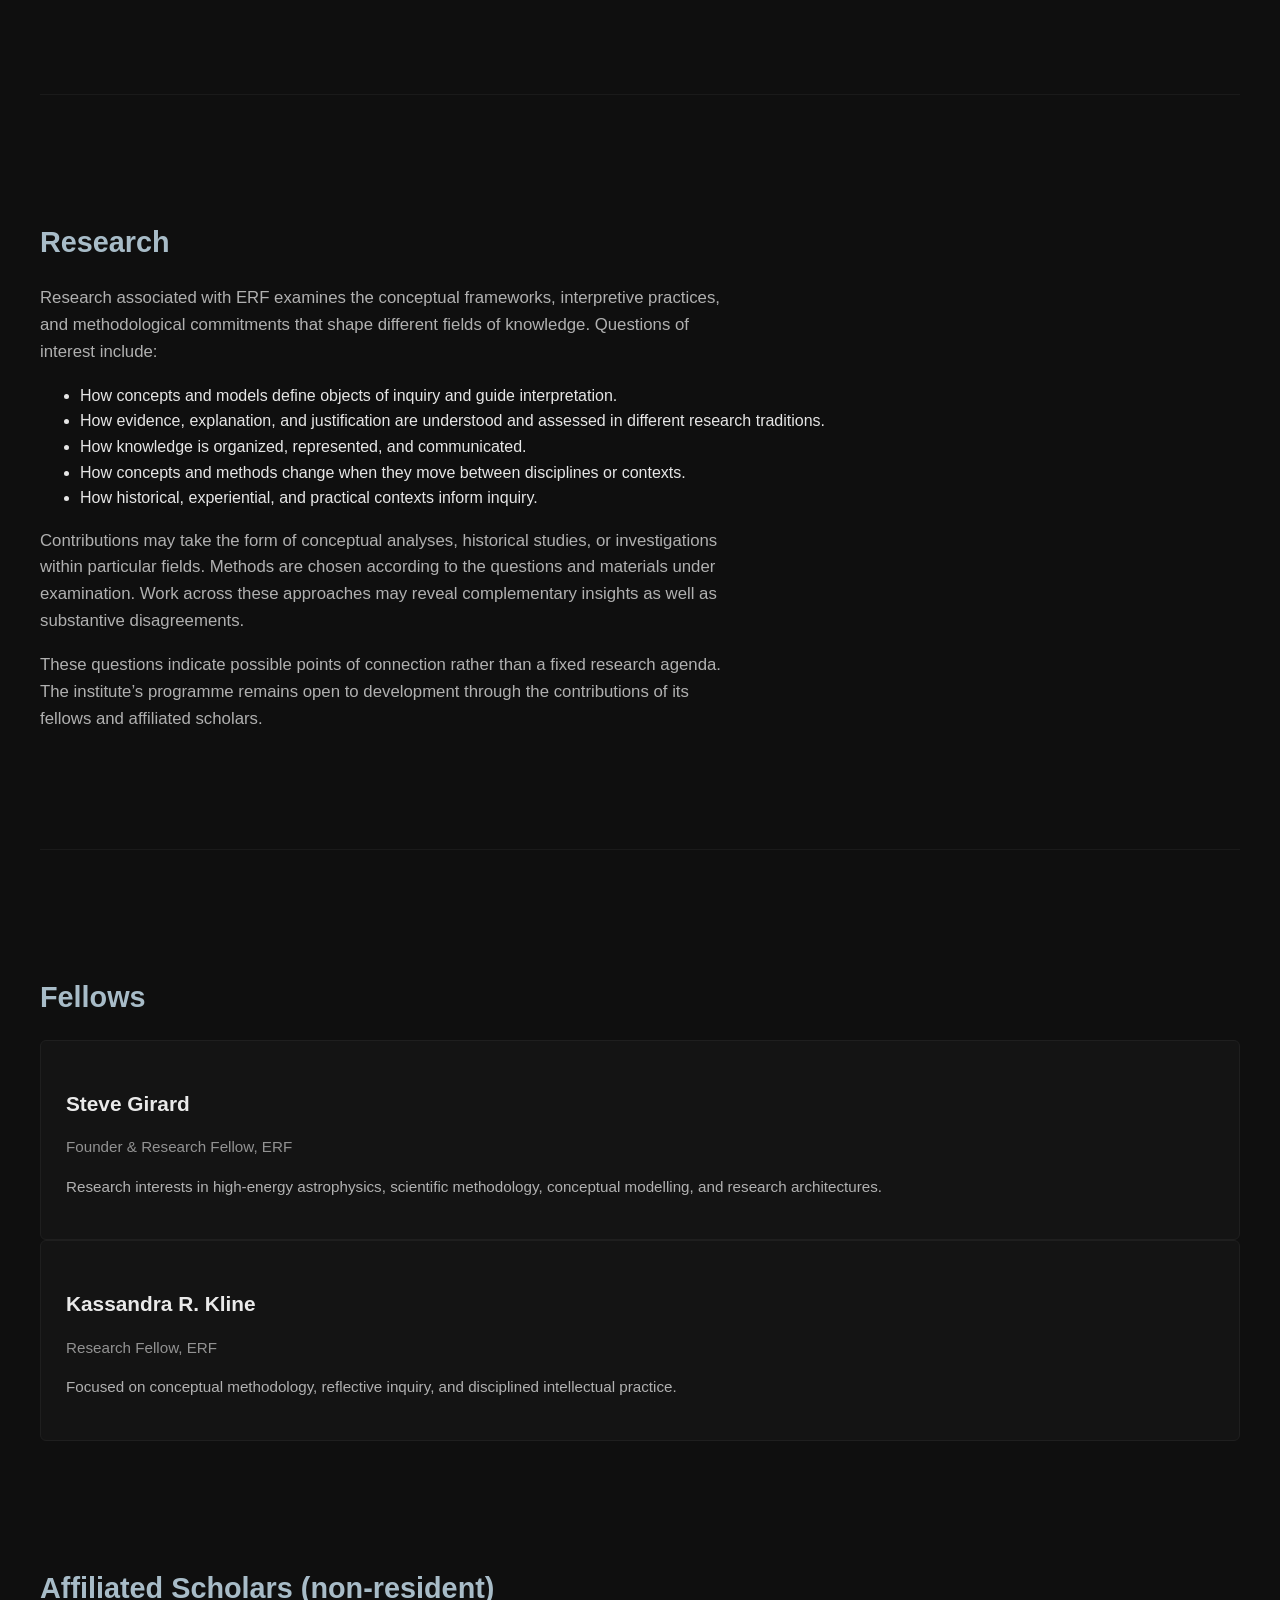
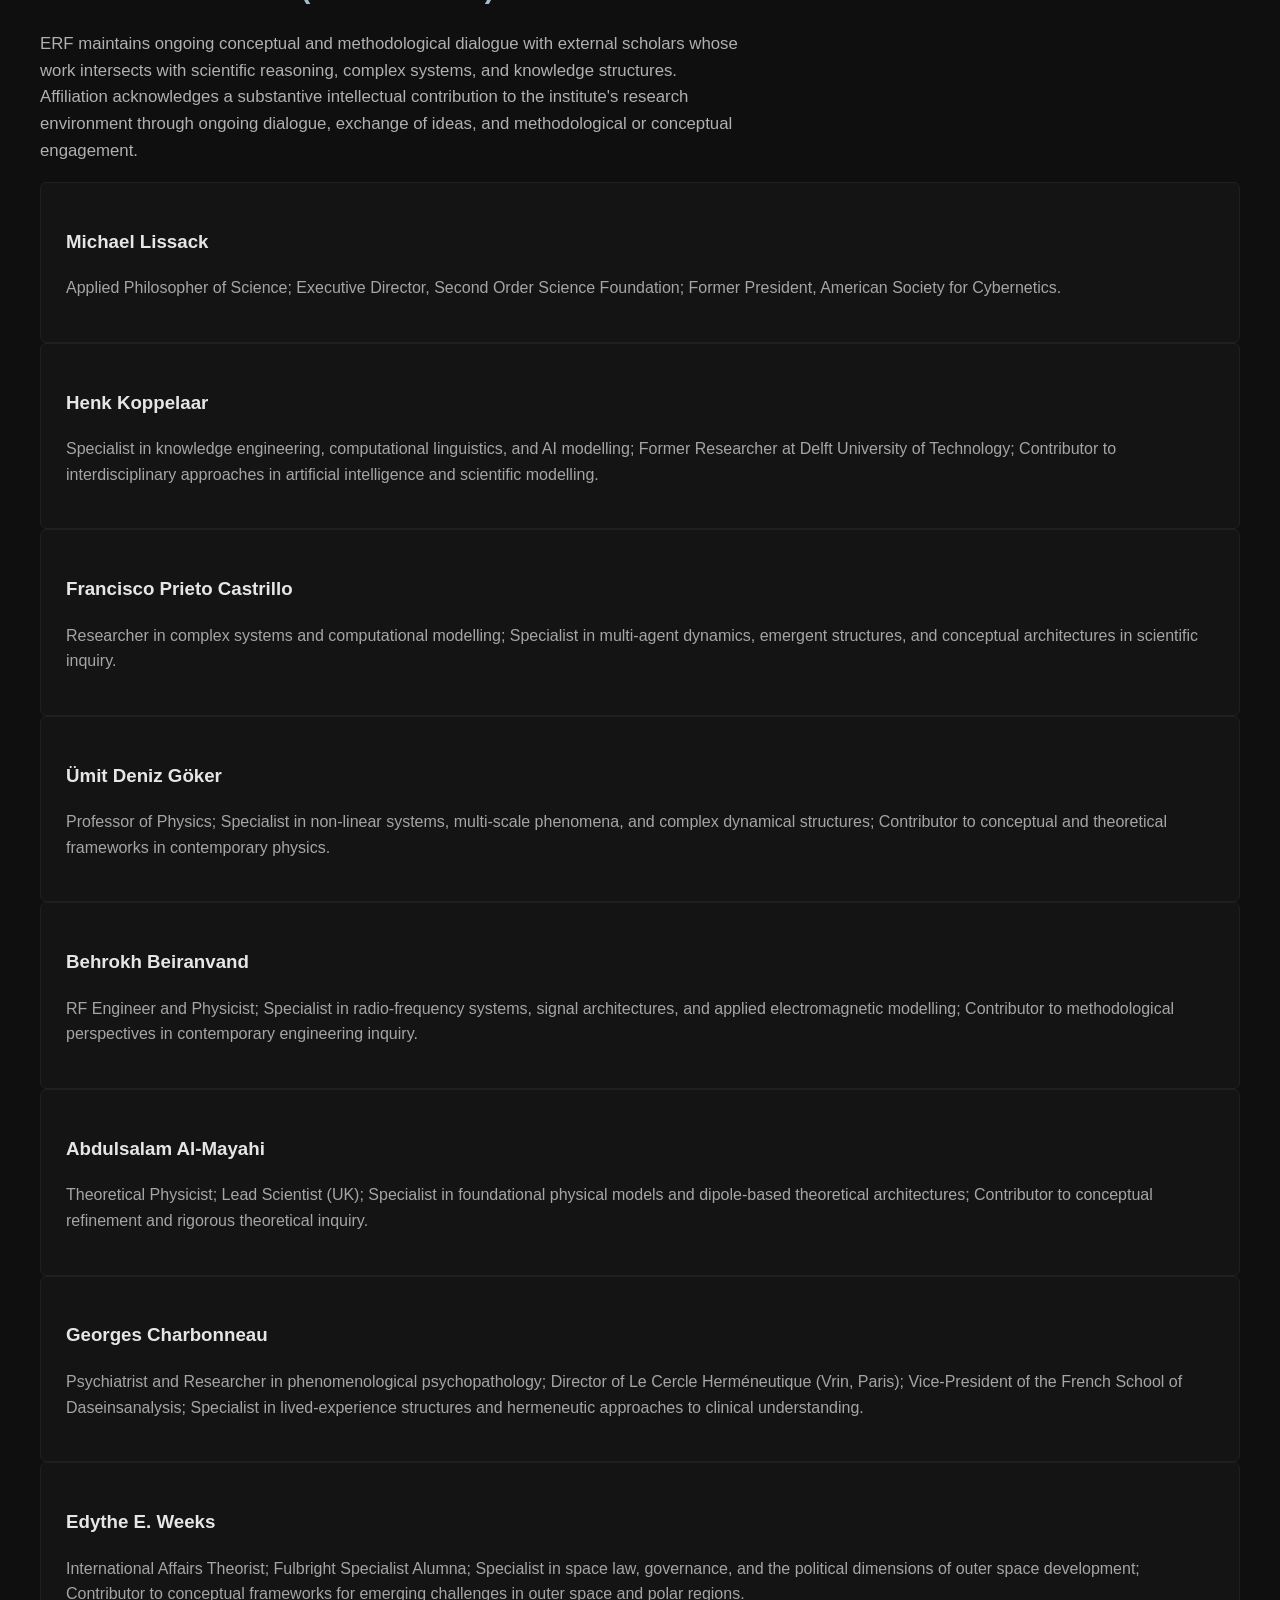
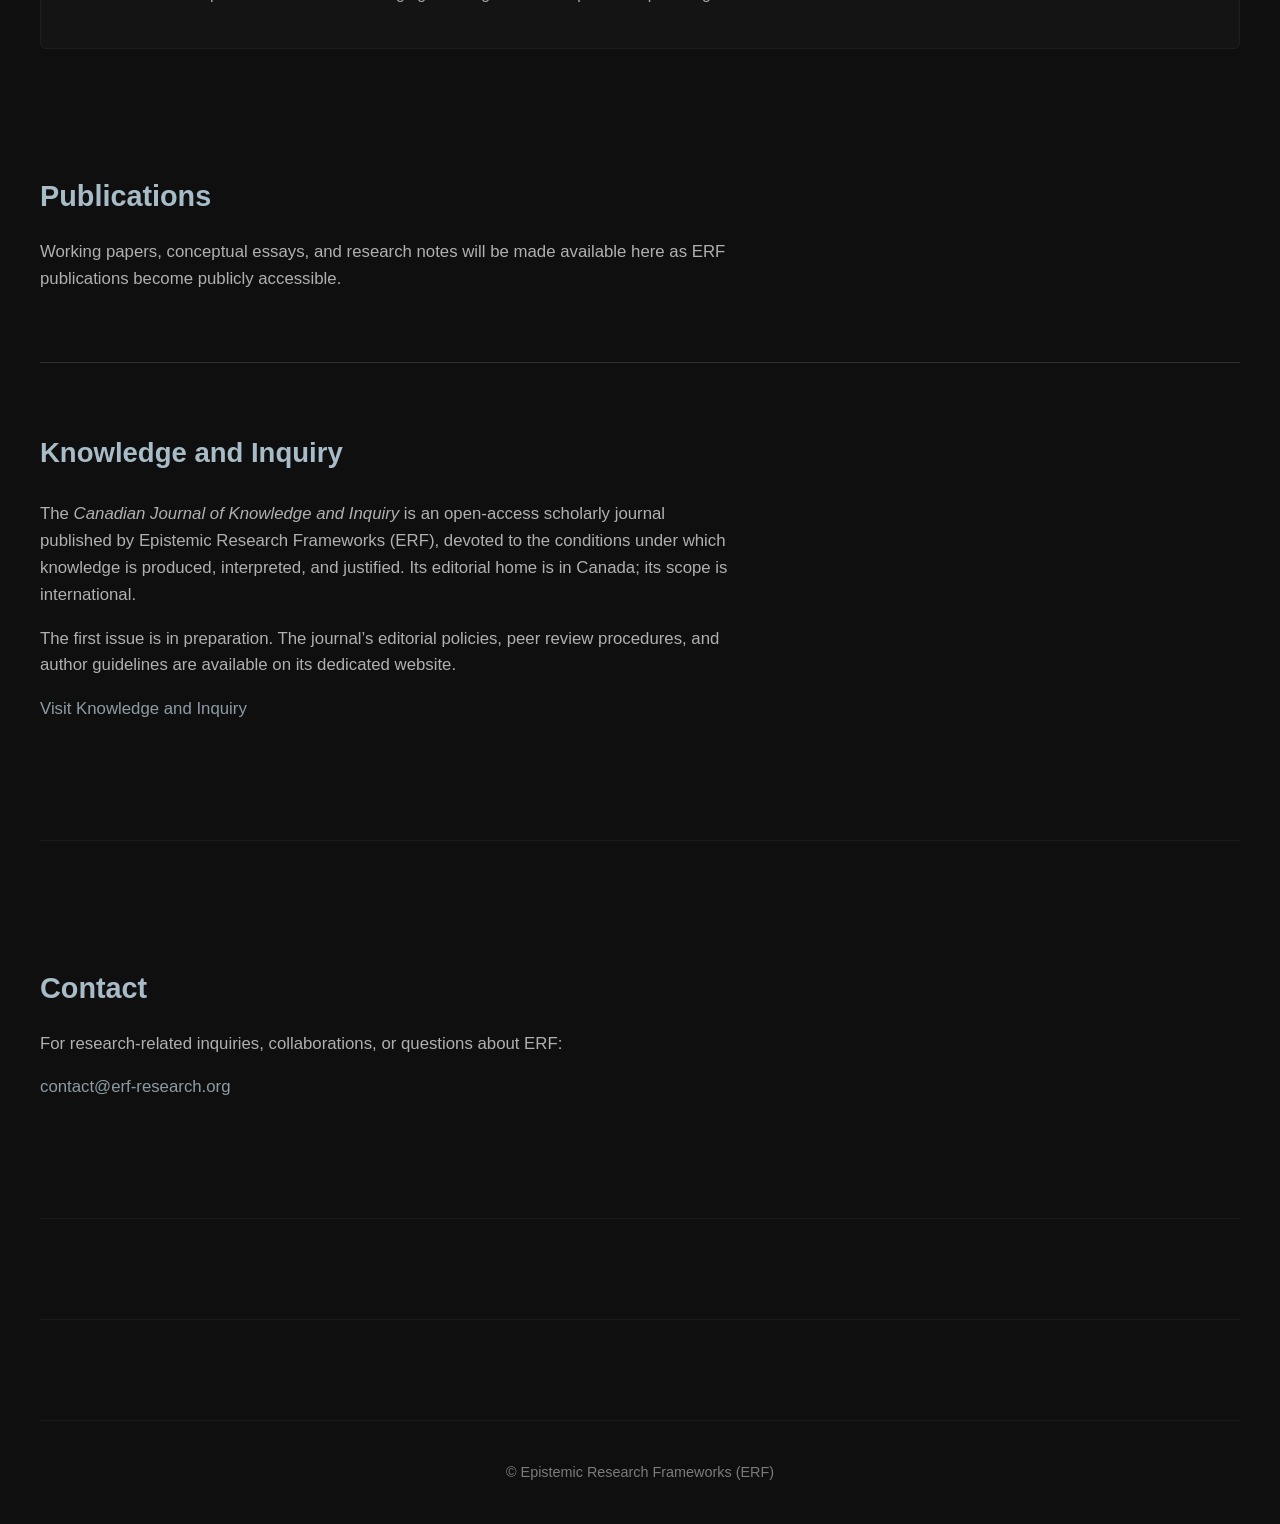
==== commit e0ef0326: "Match FR navigation link to blue-grey palette" ====
--- a/index.html
+++ b/index.html
@@ -37,7 +37,7 @@
         <a href="#contact" class="erf-nav-link">Contact</a>
 
         <!-- 🔥 Lien FR ajouté ici -->
-        <a href="fr.html" class="erf-nav-link" style="color:#9fd46b;">
+        <a href="fr.html" class="erf-nav-link">
           FR
         </a>
       </nav>
--- a/style.css
+++ b/style.css
@@ -62,7 +62,7 @@
 }
 
 .erf-nav-link {
-  color: #ccc;
+  color: #B7CBD6;
   text-decoration: none;
   font-size: 0.95rem;
   letter-spacing: 0.5px;
@@ -107,7 +107,11 @@
 .erf-section-title {
   font-size: 1.8rem;
   margin-bottom: 20px;
-  color: #f0f0f0;
+  color: #A8BCC8;
+}
+
+.erf-section-title a {
+  color: inherit;
 }
 
 .erf-section-text {
@@ -150,7 +154,7 @@
 
 /* --- Links --- */
 .erf-link {
-  color: #4da3ff;
+  color: #B7CBD6;
   text-decoration: none;
 }
 
@@ -165,4 +169,3 @@
   opacity: 0.5;
   font-size: 0.9rem;
 }
-
